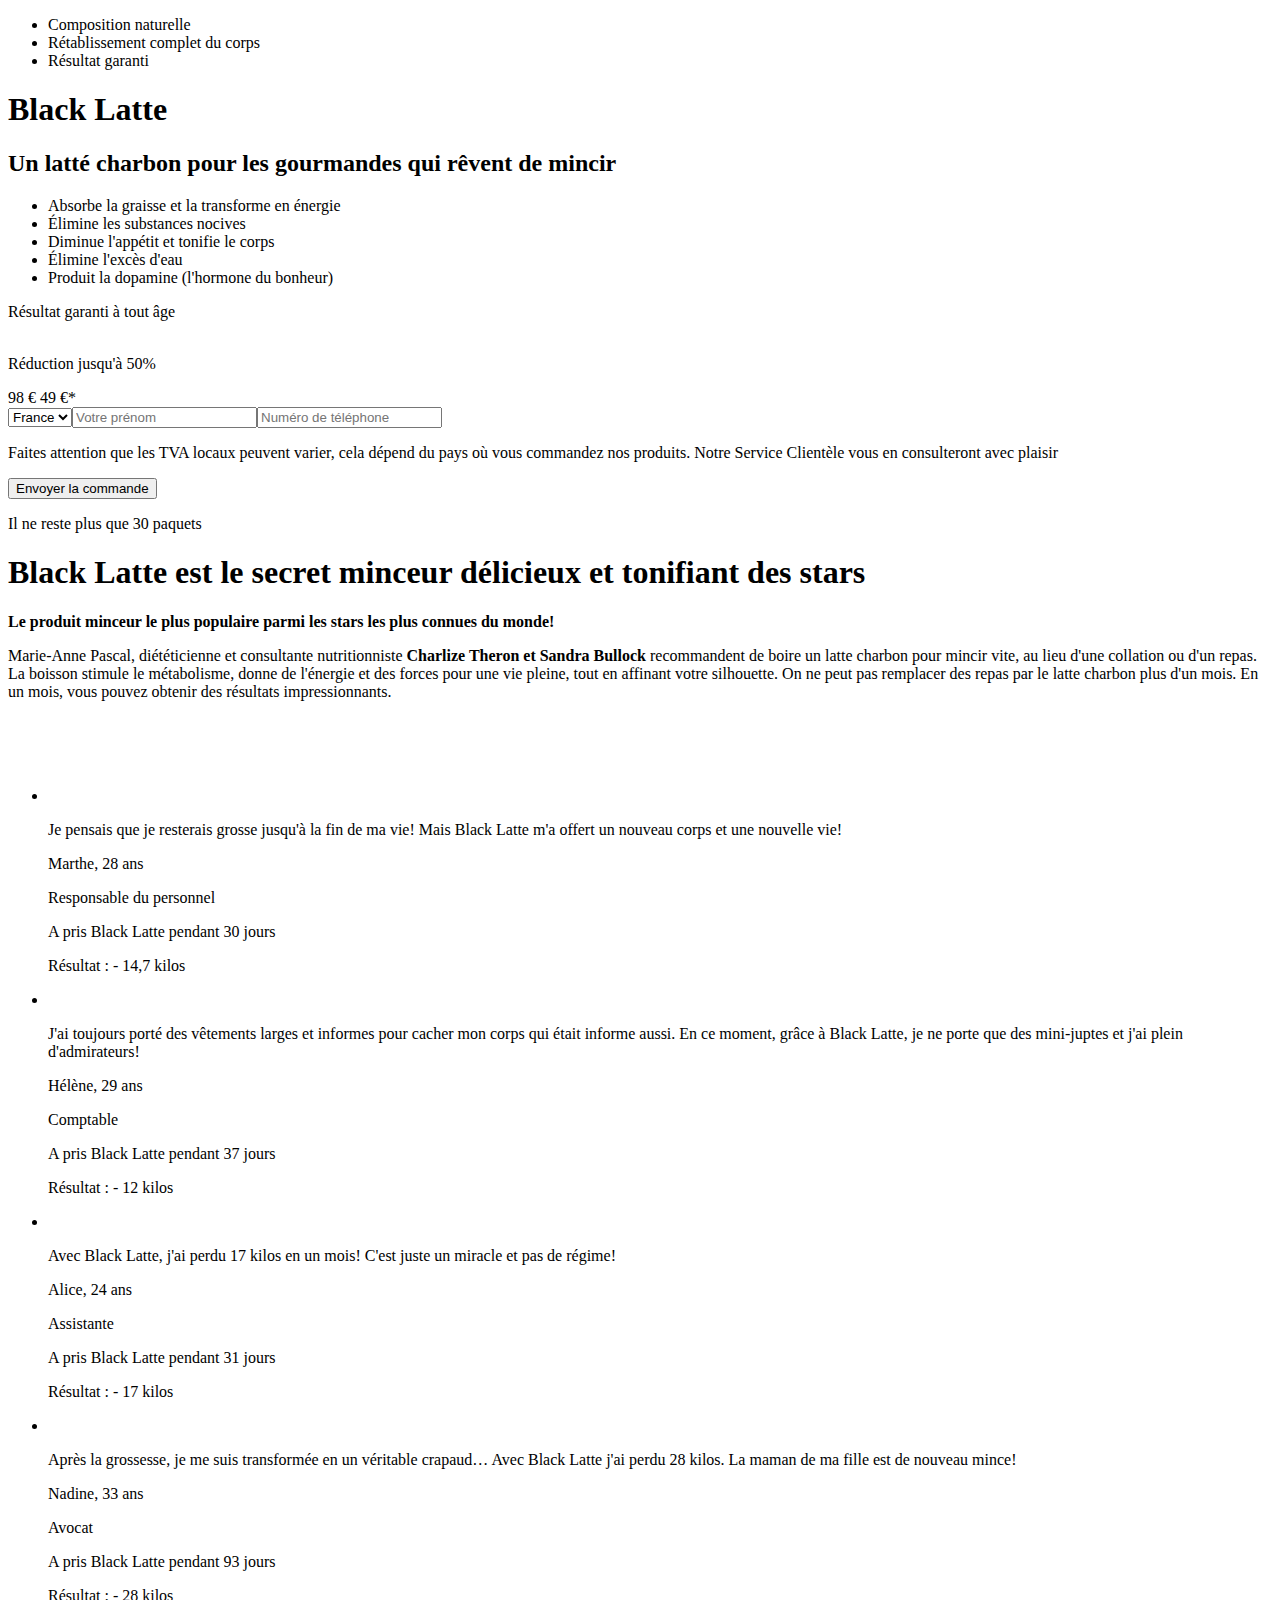
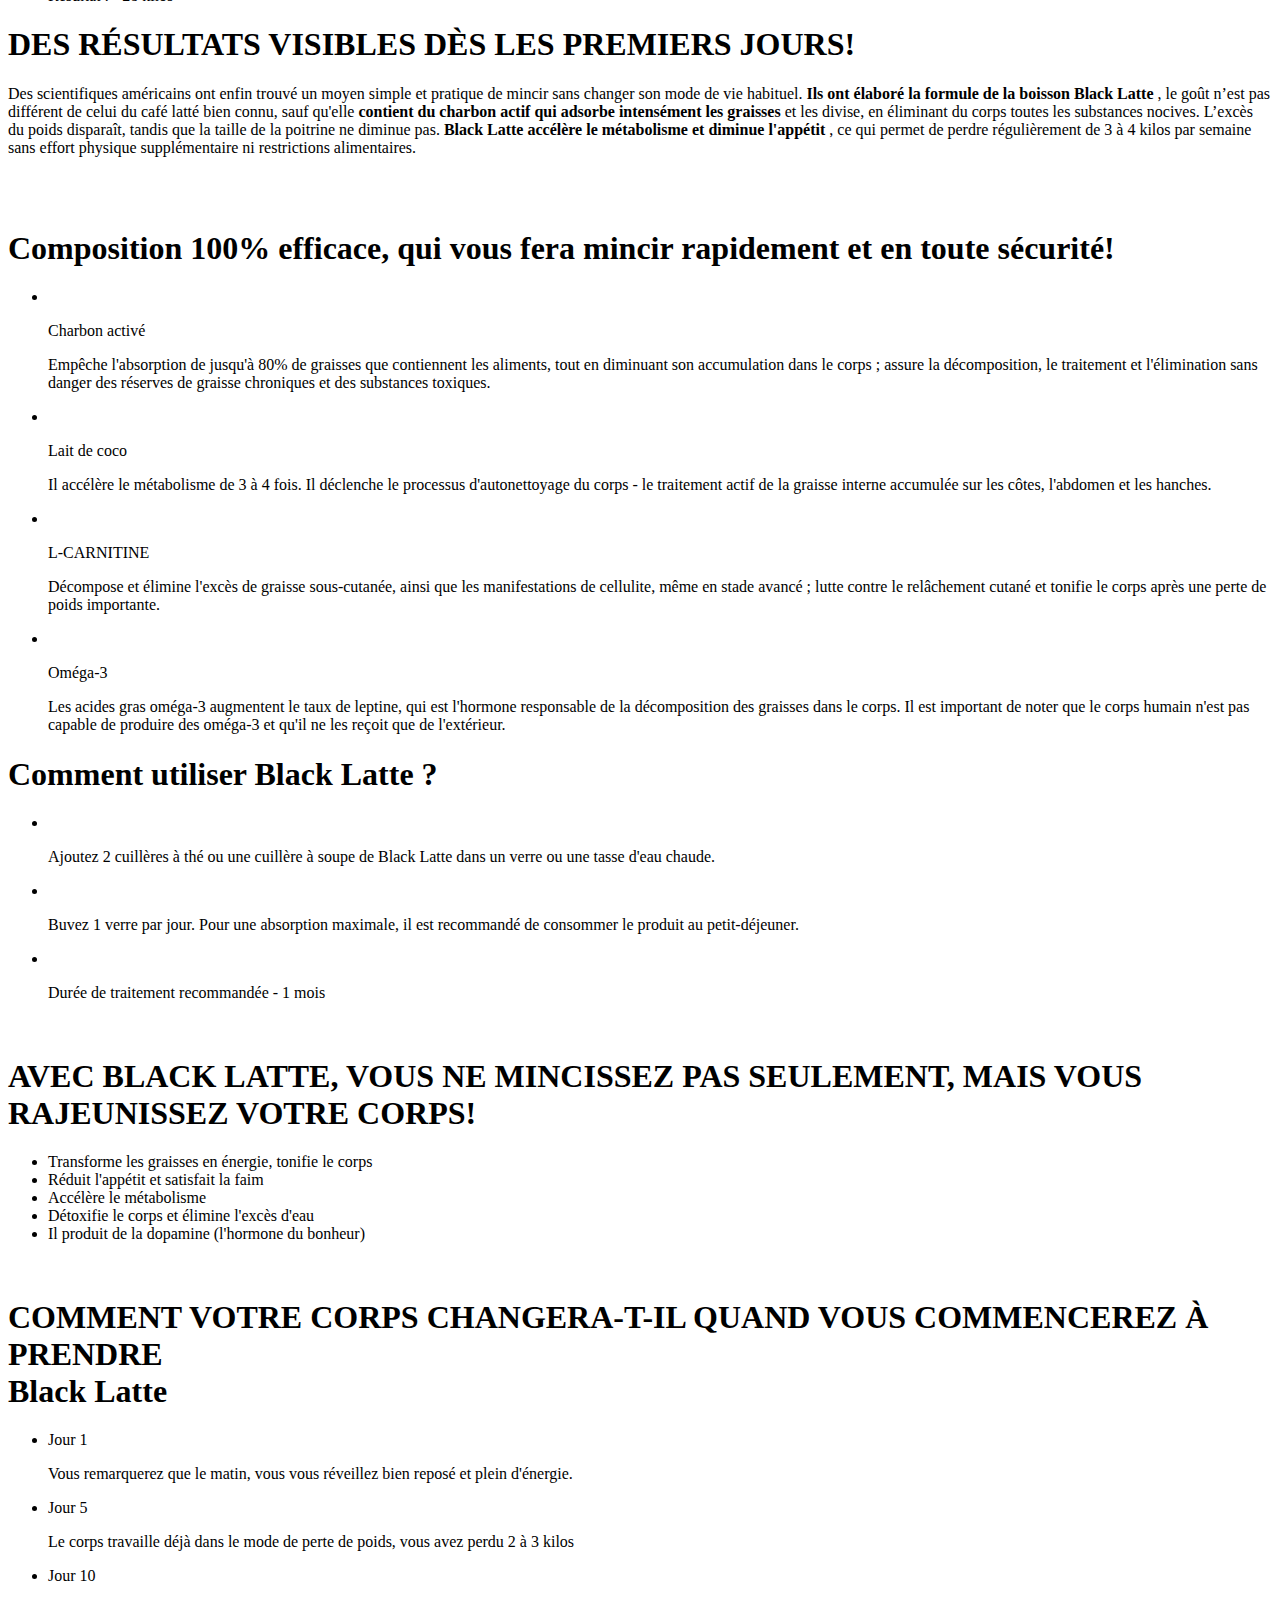
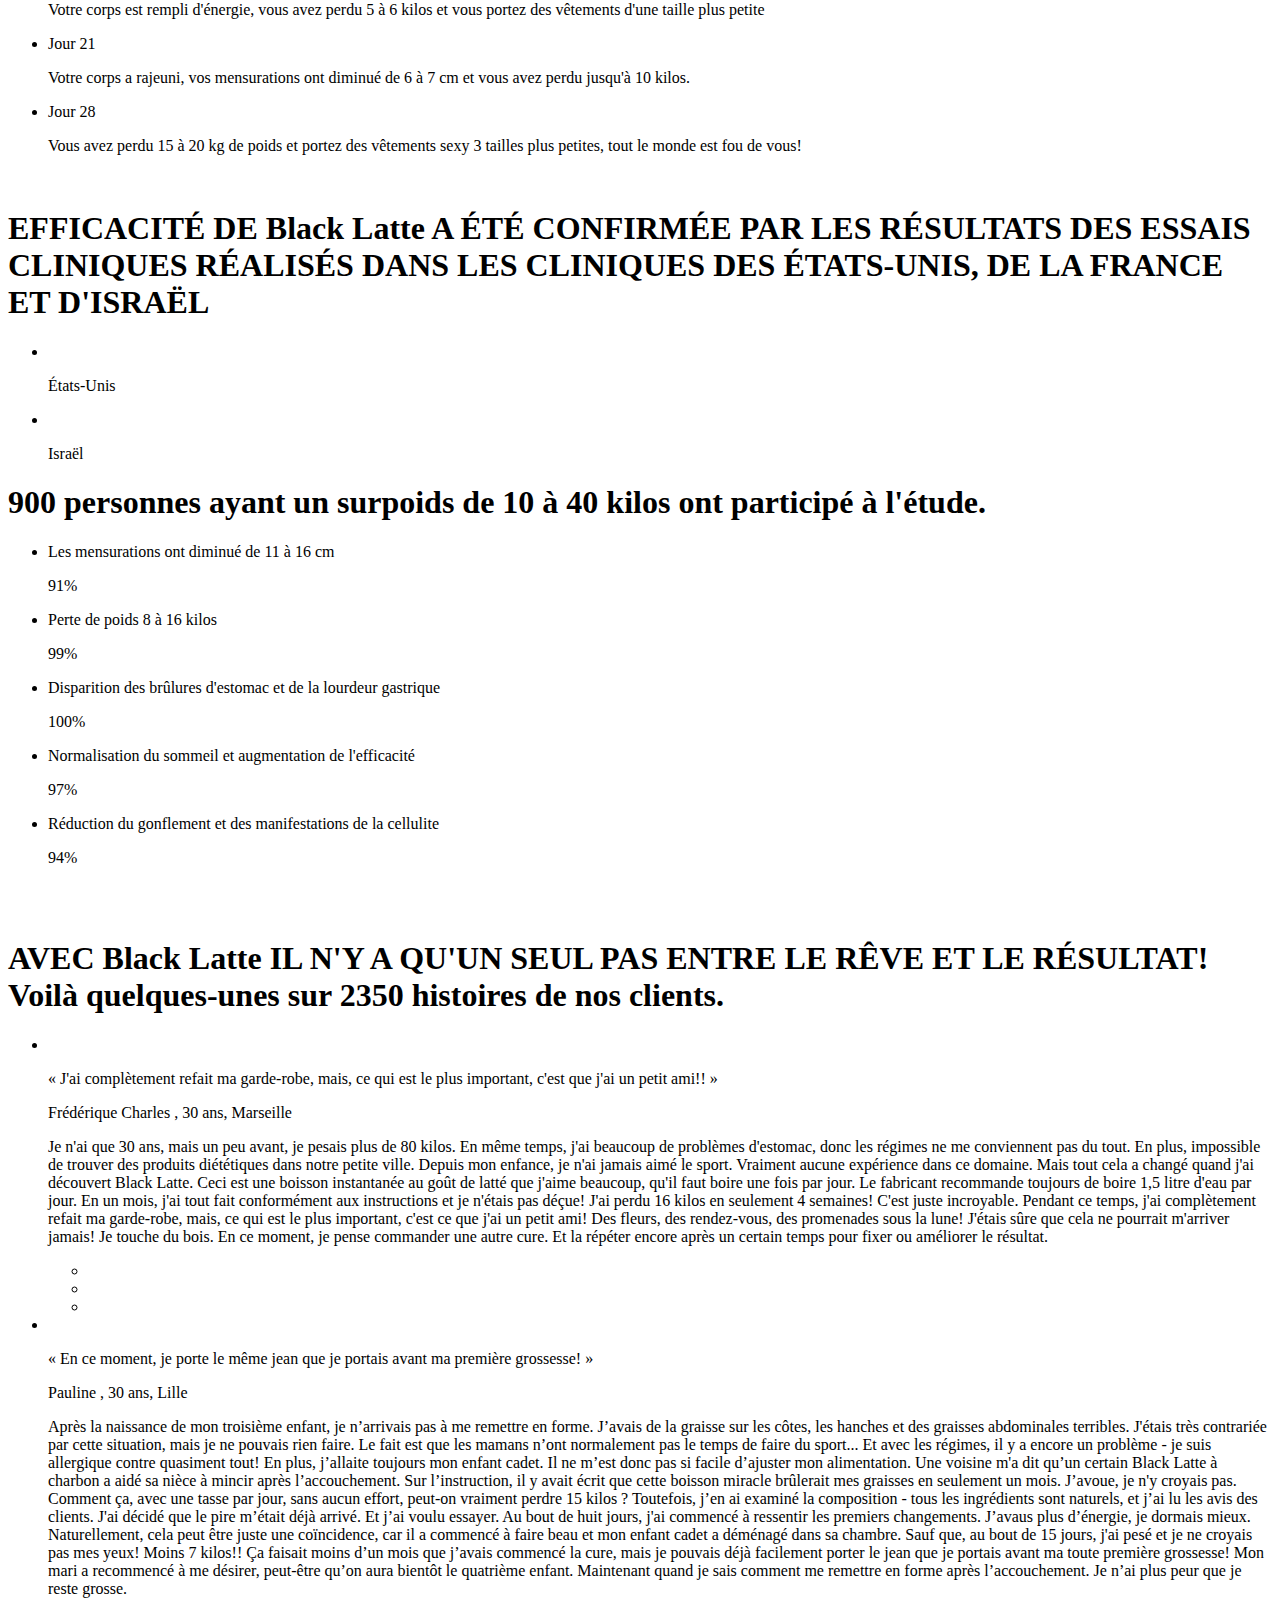
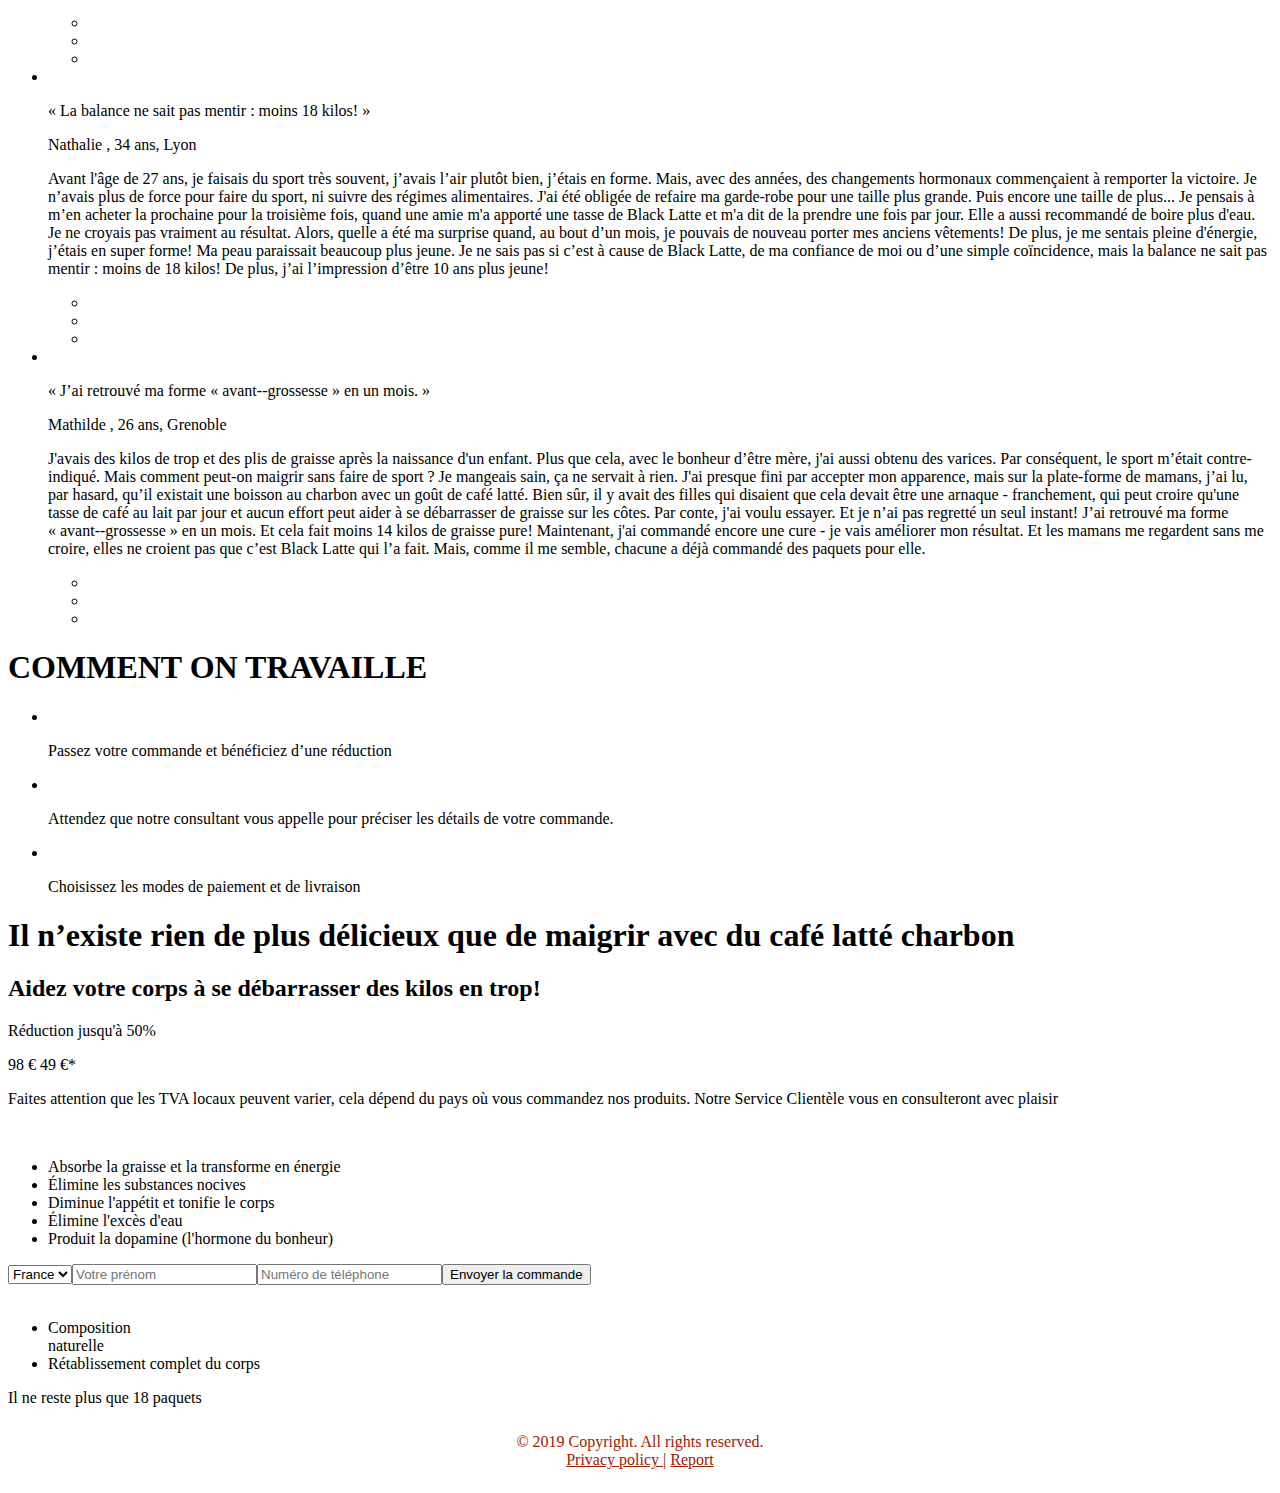
==== index.html @ c67845c0 "Add files via upload" ====
<!DOCTYPE html><html dir="ltr"><head><script>
   var acrum_extra = {"id": 49071, "type": "landing", "ccodes": [], "offer_id": 17756, "esub": "-7EBRQCgQAAAPI4QNcRQAAA6-_AAMP-gqVXRERChEJIhENQhENWgdubDEAAH9hZGNvbWJv_2RuS3Qyc2VSAANPYQ", "location": null, "ip_city": "Pessac", "iew": "true"};
  </script><script src="js/jquery-1.12.4.min.js" type="text/javascript">
  </script><script src="js/placeholders-3.0.2.min.js" type="text/javascript">
  </script><script src="js/moment-with-locales-2.18.1.min.js" type="text/javascript">
  </script><script src="js/dr-dtime.min.js" type="text/javascript">
  </script><script src="js/order_me.min.js" type="text/javascript">
  </script><link href="css/order_me.min.css" media="all" rel="stylesheet" type="text/css"><script src="js/validation.min.js" type="text/javascript">
  </script><script src="js/video_avid.min.js" type="text/javascript">
  </script><style>
   .ac_footer {
        position: relative;
        top: 10px;
        height: 0;
        text-align: center;
        margin-bottom: 70px;
        color: #A12000;
    }

    .ac_footer a {
        color: #A12000;
    }

    .ac_footer p {
        text-align: center;
    }

    img[height="1"], img[width="1"] {
        display: none !important;
    }
  </style><!--retarget--><!--retarget--><meta charset="utf-8"><title>Black Latte</title><meta content="initial-scale=1, maximum-scale=1, user-scalable=no" name="viewport"><link href="css/main.css" rel="stylesheet"><link href="https://fonts.googleapis.com/css?family=Open+Sans:300,300i,400,400i,    600,600i,700,700i,800,800i&subset=cyrillic,cyrillic-ext,greek,greek-ext,latin-ext,vietnamese" rel="stylesheet"><link href="css/slick-theme.css" rel="stylesheet"><link href="css/slick.css" rel="stylesheet"></head><body data-lang="FR"><!--retarget--><!--retarget--><div class="s__main"><div class="container"><div class="block1 block"><div class="bg_cont"><div class="top"><div class="limit"><ul class="list"><li> Composition naturelle </li><li> Rétablissement complet du corps </li><li> Résultat garanti </li></ul></div></div><div class="limit"><div class="middle"><div class="left"><h1> Black Latte </h1><h2> Un latté charbon pour les gourmandes qui rêvent de mincir </h2><ul class="list"><li> Absorbe la graisse et la transforme en énergie </li><li> Élimine les substances nocives </li><li> Diminue l'appétit et tonifie le corps </li><li> Élimine l'excès d'eau </li><li> Produit la dopamine (l'hormone du bonheur) </li></ul><div class="sect"><span> Résultat garanti </span> à tout âge </div></div><img alt class="prod" src="img/group.png"><div class="right"><!--<img alt="" class="symbol" src="//dadbab.info/content/sDz0CTWY12pjX4q/img/simbol.png"/>
<h2> Fabriqué aux États-Unis </h2>--><p class="sale"> Réduction jusqu'à <span class="js_percent_sign"> 50% </span></p><div class="price"><span class="old"> 98 € </span><span class="new"> 49 €* </span></div><form action="order.php" id="order_form" method="post"><input name="esub" type="hidden" value="-7EBRQCgQAAAPI4QNcRQAAA6-_AAMP-gqVXRERChEJIhENQhENWgdubDEAAH9hZGNvbWJv_2RuS3Qyc2VSAANPYQ"><input name="template_name" type="hidden" value="sDz0CTWY12pjX4q"><input name="country_code" type="hidden" value="FR"><input name="offer_id" type="hidden" value="17756"><input name="shipment_price" type="hidden" value="6"><input name="total_price" type="hidden" value="55.0"><input name="price_vat" type="hidden" value="0.055"><input name="shipment_vat" type="hidden" value="0.2"><input name="total_price_wo_shipping" type="hidden" value="49.0"><input name="price" type="hidden" value="49"><input name="old_price" type="hidden" value="98"><input name="currency" type="hidden" value="€"><input name="package_id" type="hidden" value="1"><input name="package_prices" type="hidden" value="{'1': {'old_price': 98, 'price': 49, 'price_w_vat': 52, 'shipment_price': 6}, '3': {'old_price': 196, 'price': 98, 'price_w_vat': 103, 'shipment_price': 6}, '5': {'old_price': 294, 'price': 147, 'price_w_vat': 155, 'shipment_price': 6}, '7': {'old_price': 392, 'price': 196, 'price_w_vat': 207, 'shipment_price': 6}}"><select id="country_code_selector" name="country_code"><option value="FR"> France </option></select><input name="name" placeholder="Votre prénom" type="text"><input class="only_number" name="phone" placeholder="Numéro de téléphone" type="text"><p class="nds"> Faites attention que les TVA locaux peuvent varier, cela dépend du pays où vous commandez nos produits. Notre Service Clientèle vous en consulteront avec plaisir </p><button class="btn js_submit" type="submit"> Envoyer la commande </button><div class></div></form></div></div></div></div><div class="bottom"><div class="limit"><p class="pack"> Il ne reste plus que <span class="pack_value"> 30 </span> paquets </p></div></div></div><div class="block6 block"><div class="limit"><h1> Black Latte est le secret minceur délicieux et tonifiant des stars </h1><div class="sect"><div class="text"><p class="label"><b> Le produit minceur le plus populaire parmi les stars les plus connues du monde! </b></p><p><span> Marie-Anne Pascal, diététicienne et consultante nutritionniste <b> Charlize Theron et Sandra Bullock </b> recommandent de boire un latte charbon pour mincir vite, au lieu d'une collation ou d'un repas. </span><img alt class="cup" src="img/cup.png"><span> La boisson stimule le métabolisme, donne de l'énergie et des forces pour une vie pleine, tout en affinant votre silhouette. On ne peut pas remplacer des repas par le latte charbon plus d'un mois. En un mois, vous pouvez obtenir des résultats impressionnants. </span></p></div><div class="prod"><img alt class="prod" src="img/group.png"></div></div><img alt class="cup2" src="img/cup2.png"><img alt class="photo" src="img/block6_item.png"></div><img alt class="meter" src="img/block6_item1.png"></div><div class="block2 block"><div class="limit"><div class="top"><ul class="slider" id="slider1"><li class="item"><div class="left"><div class="img_cont"><img alt src="img/slide4.jpg"></div></div><div class="right"><p class="comm"> Je pensais que je resterais grosse jusqu'à la fin de ma vie! Mais Black Latte m'a offert un nouveau corps et une nouvelle vie! </p><p class="line"></p><p class="name"> Marthe, 28 ans </p><p class="info work"> Responsable du personnel </p><p class="info"> A pris Black Latte pendant <span> 30 jours </span></p><p class="info"> Résultat : <span> - 14,7 kilos </span></p></div></li><li class="item"><div class="left"><div class="img_cont"><img alt src="img/slide2.jpg"></div></div><div class="right"><p class="comm"> J'ai toujours porté des vêtements larges et informes pour cacher mon corps qui était informe aussi. En ce moment, grâce à Black Latte, je ne porte que des mini-juptes et j'ai plein d'admirateurs! </p><p class="line"></p><p class="name"> Hélène, 29 ans </p><p class="info work"> Comptable </p><p class="info"> A pris Black Latte pendant <span> 37 jours </span></p><p class="info"> Résultat : <span> - 12 kilos </span></p></div></li><li class="item"><div class="left"><div class="img_cont"><img alt src="img/slide3.jpg"></div></div><div class="right"><p class="comm"> Avec Black Latte, j'ai perdu 17 kilos en un mois! C'est juste un miracle et pas de régime! </p><p class="line"></p><p class="name"> Alice, 24 ans </p><p class="info work"> Assistante </p><p class="info"> A pris Black Latte pendant <span> 31 jours </span></p><p class="info"> Résultat : <span> - 17 kilos </span></p></div></li><li class="item"><div class="left"><div class="img_cont"><img alt src="img/slide1.jpg"></div></div><div class="right"><p class="comm"> Après la grossesse, je me suis transformée en un véritable crapaud… Avec Black Latte j'ai perdu 28 kilos. La maman de ma fille est de nouveau mince! </p><p class="line"></p><p class="name"> Nadine, 33 ans </p><p class="info work"> Avocat </p><p class="info"> A pris Black Latte pendant <span> 93 jours </span></p><p class="info"> Résultat : <span> - 28 kilos </span></p></div></li></ul></div><div class="bottom"><h1> DES RÉSULTATS VISIBLES <span> DÈS LES PREMIERS JOURS! </span></h1><p> Des scientifiques américains ont enfin trouvé un moyen simple et pratique de mincir sans changer son mode de vie habituel. <b> Ils ont élaboré la formule de la boisson Black Latte </b> , le goût n’est pas différent de celui du café latté bien connu, sauf qu'elle <b> contient du charbon actif qui adsorbe intensément les graisses </b> et les divise, en éliminant du corps toutes les substances nocives. L’excès du poids disparaît, tandis que la taille de la poitrine ne diminue pas. <b> Black Latte accélère le métabolisme et diminue l'appétit </b> , ce qui permet de perdre régulièrement de 3 à 4 kilos par semaine sans effort physique supplémentaire ni restrictions alimentaires. </p><div class="al_right"><img alt class="prod" src="img/group.png"><!--<div class="symbol">
<img alt="" src="//dadbab.info/content/sDz0CTWY12pjX4q/img/simbol.png"/>
<h3> Fabriqué aux Etats-Unis </h3>
</div>--><img alt class="cup" src="img/cup.png"></div></div><img alt class="girl" src="img/woman.png"></div></div><div class="block3 block"><div class="limit"><h1> Composition 100% efficace, qui vous fera mincir rapidement et en toute sécurité! </h1><ul class="list"><li><div class="section"><div class="img_cont"><img alt src="img/block3_item.jpg"><p class="label"><span> Charbon </span> activé </p></div><p> Empêche l'absorption de jusqu'à 80% de graisses que contiennent les aliments, tout en diminuant son accumulation dans le corps ; assure la décomposition, le traitement et l'élimination sans danger des réserves de graisse chroniques et des substances toxiques. </p></div></li><li><div class="section"><div class="img_cont"><img alt src="img/block3_item2.jpg"><p class="label"> Lait de coco </p></div><p> Il accélère le métabolisme de 3 à 4 fois. Il déclenche le processus d'autonettoyage du corps - le traitement actif de la graisse interne accumulée sur les côtes, l'abdomen et les hanches. </p></div></li><li><div class="section"><div class="img_cont"><img alt src="img/block3_item3.jpg"><p class="label"> L-CARNITINE </p></div><p> Décompose et élimine l'excès de graisse sous-cutanée, ainsi que les manifestations de cellulite, même en stade avancé ; lutte contre le relâchement cutané et tonifie le corps après une perte de poids importante. </p></div></li><li><div class="section"><div class="img_cont"><img alt src="img/block3_item4.jpg"><p class="label"> Oméga-3 </p></div><p> Les acides gras oméga-3 augmentent le taux de leptine, qui est l'hormone responsable de la décomposition des graisses dans le corps. Il est important de noter que le corps humain n'est pas capable de produire des oméga-3 et qu'il ne les reçoit que de l'extérieur. </p></div></li></ul></div></div><div class="block4 block"><div class="limit"><div class="left"><h1><span> Comment utiliser </span> Black Latte ? </h1><div class="text"><ul class="list"><li><div class="img_cont"><img alt src="img/block4_item1.png"></div><p> Ajoutez 2 cuillères à thé ou une cuillère à soupe de Black Latte dans un verre ou une tasse d'eau chaude. </p></li><li><div class="img_cont"><img alt src="img/block4_item2.png"></div><p> Buvez 1 verre par jour. Pour une absorption maximale, il est recommandé de consommer le produit au petit-déjeuner. </p></li><li><div class="img_cont"><img alt src="img/block4_item3.png"></div><p> Durée de traitement recommandée - 1 mois </p></li></ul></div></div><img alt class="cup" src="img/cup.png"><img alt class="prod" src="img/group.png"></div></div><div class="block5 block"><div class="limit"><div class="right"><h1> AVEC BLACK LATTE, VOUS NE MINCISSEZ PAS SEULEMENT, MAIS VOUS RAJEUNISSEZ VOTRE CORPS! </h1><ul class="list"><li> Transforme les graisses en énergie, tonifie le corps </li><li> Réduit l'appétit et satisfait la faim </li><li> Accélère le métabolisme </li><li> Détoxifie le corps et élimine l'excès d'eau </li><li> Il produit de la dopamine (l'hormone du bonheur) </li></ul></div><img alt class="prod" src="img/group.png"></div></div><div class="block7 block"><div class="limit"><h1><span> COMMENT VOTRE CORPS </span> CHANGERA-T-IL QUAND VOUS COMMENCEREZ À PRENDRE <br> Black Latte </h1><ul class="list"><li><div class="days"> Jour 1 </div><p> Vous remarquerez que le matin, vous vous réveillez bien reposé et plein d'énergie. </p></li><li><div class="days"> Jour 5 </div><p> Le corps travaille déjà dans le mode de perte de poids, vous avez perdu 2 à 3 kilos </p></li><li><div class="days"> Jour 10 </div><p> Votre corps est rempli d'énergie, vous avez perdu 5 à 6 kilos et vous portez des vêtements d'une taille plus petite </p></li><li><div class="days"> Jour 21 </div><p> Votre corps a rajeuni, vos mensurations ont diminué de 6 à 7 cm et vous avez perdu jusqu'à 10 kilos. </p></li><li><div class="days"> Jour 28 </div><p> Vous avez perdu 15 à 20 kg de poids et portez des vêtements sexy 3 tailles plus petites, tout le monde est fou de vous! </p></li><img alt class="arrow" src="img/arrow.png"><img alt class="weight" src="img/weight.png"></ul></div></div><div class="block8 block"><div class="limit"><h1> EFFICACITÉ DE Black Latte A ÉTÉ CONFIRMÉE PAR LES RÉSULTATS DES ESSAIS CLINIQUES RÉALISÉS DANS LES CLINIQUES DES ÉTATS-UNIS, DE LA FRANCE ET ​​D'ISRAËL </h1><ul class="list"><li><img alt src="img/block8_item1.jpg"><p> États-Unis </p></li><li><img alt src="img/block8_item2.jpg"><p> Israël </p></li><!--<li><img alt="" src="//dadbab.info/content/sDz0CTWY12pjX4q/img/block8_item3.jpg"/>
<p> France </p>
</li>
<li><img alt="" src="//dadbab.info/content/sDz0CTWY12pjX4q/img/block8_item4.jpg"/>
<p> Comité Européen d'Alimentation </p>
</li>--></ul></div></div><div class="block9 block"><div class="limit"><h1> 900 personnes ayant un surpoids de 10 à 40 kilos ont participé à l'étude. </h1><ul class="list"><li><p> Les mensurations ont diminué de 11 à 16 cm </p><span> 91% </span></li><li><p> Perte de poids 8 à 16 kilos </p><span> 99% </span></li><li><p> Disparition des brûlures d'estomac et de la lourdeur gastrique </p><span> 100% </span></li><li><p> Normalisation du sommeil et augmentation de l'efficacité </p><span> 97% </span></li><li><p> Réduction du gonflement et des manifestations de la cellulite </p><span> 94% </span></li></ul></div><img alt class="meter" src="img/block9_item1.png"></div><div class="block10 block"><div class="limit"><div class="mark"><div class="left"><!--<p> Organisation mondiale de la santé </p>--><div class="img_cont"><img alt src="img/mark.jpg"></div></div><!--<div class="right">
<p> Toutes les étapes du test ont été confirmées par des experts. </p>
<p class="color"> Organisation mondiale de la santé </p>
</div>--></div><h1> AVEC Black Latte IL N'Y A QU'UN SEUL PAS ENTRE LE RÊVE ET LE RÉSULTAT! Voilà quelques-unes sur 2350 histoires de nos clients. </h1><ul class="slider" id="slider2"><li class="item"><div class="top"><div class="left"><img alt src="img/block10_slide1.1.jpg"></div><div class="right"><p class="label"> « J'ai complètement refait ma garde-robe, mais, ce qui est le plus important, c'est que j'ai un petit ami!! » </p><p class="name"><span> Frédérique Charles </span> , 30 ans, Marseille </p><p class="line"></p><p class="text"> Je n'ai que 30 ans, mais un peu avant, je pesais plus de 80 kilos. En même temps, j'ai beaucoup de problèmes d'estomac, donc les régimes ne me conviennent pas du tout. En plus, impossible de trouver des produits diététiques dans notre petite ville. Depuis mon enfance, je n'ai jamais aimé le sport. Vraiment aucune expérience dans ce domaine. Mais tout cela a changé quand j'ai découvert Black Latte. Ceci est une boisson instantanée au goût de latté que j'aime beaucoup, qu'il faut boire une fois par jour. Le fabricant recommande toujours de boire 1,5 litre d'eau par jour. En un mois, j'ai tout fait conformément aux instructions et je n'étais pas déçue! J'ai perdu 16 kilos en seulement 4 semaines! C'est juste incroyable. Pendant ce temps, j'ai complètement refait ma garde-robe, mais, ce qui est le plus important, c'est ce que j'ai un petit ami! Des fleurs, des rendez-vous, des promenades sous la lune! J'étais sûre que cela ne pourrait m'arriver jamais! Je touche du bois. En ce moment, je pense commander une autre cure. Et la répéter encore après un certain temps pour fixer ou améliorer le résultat. </p></div></div><div class="bottom"><ul class="list"><li><img alt src="img/block10_slide1.2.jpg"></li><li><img alt src="img/block10_slide1.3.jpg"></li><li><img alt src="img/block10_slide1.4.jpg"></li></ul></div></li><li class="item"><div class="top"><div class="left"><img alt src="img/block10_slide2.4.jpg"></div><div class="right"><p class="label"> « En ce moment, je porte le même jean que je portais avant ma première grossesse! » </p><p class="name"><span> Pauline </span> , 30 ans, Lille </p><p class="line"></p><p class="text"> Après la naissance de mon troisième enfant, je n’arrivais pas à me remettre en forme. J’avais de la graisse sur les côtes, les hanches et des graisses abdominales terribles. J'étais très contrariée par cette situation, mais je ne pouvais rien faire. Le fait est que les mamans n’ont normalement pas le temps de faire du sport... Et avec les régimes, il y a encore un problème - je suis allergique contre quasiment tout! En plus, j’allaite toujours mon enfant cadet. Il ne m’est donc pas si facile d’ajuster mon alimentation. Une voisine m'a dit qu’un certain Black Latte à charbon a aidé sa nièce à mincir après l’accouchement. Sur l’instruction, il y avait écrit que cette boisson miracle brûlerait mes graisses en seulement un mois. J’avoue, je n'y croyais pas. Comment ça, avec une tasse par jour, sans aucun effort, peut-on vraiment perdre 15 kilos ? Toutefois, j’en ai examiné la composition - tous les ingrédients sont naturels, et j’ai lu les avis des clients. J'ai décidé que le pire m’était déjà arrivé. Et j’ai voulu essayer. Au bout de huit jours, j'ai commencé à ressentir les premiers changements. J’avaus plus d’énergie, je dormais mieux. Naturellement, cela peut être juste une coïncidence, car il a commencé à faire beau et mon enfant cadet a déménagé dans sa chambre. Sauf que, au bout de 15 jours, j'ai pesé et je ne croyais pas mes yeux! Moins 7 kilos!! Ça faisait moins d’un mois que j’avais commencé la cure, mais je pouvais déjà facilement porter le jean que je portais avant ma toute première grossesse! Mon mari a recommencé à me désirer, peut-être qu’on aura bientôt le quatrième enfant. Maintenant quand je sais comment me remettre en forme après l’accouchement. Je n’ai plus peur que je reste grosse. </p></div></div><div class="bottom"><ul class="list"><li><img alt src="img/block10_slide2.2.jpg"></li><li><img alt src="img/block10_slide2.3.jpg"></li><li><img alt src="img/block10_slide2.1.jpg"></li></ul></div></li><li class="item"><div class="top"><div class="left"><img alt src="img/block10_slide4.1.jpg"></div><div class="right"><p class="label"> « La balance ne sait pas mentir : moins 18 kilos! » </p><p class="name"><span> Nathalie </span> , 34 ans, Lyon </p><p class="line"></p><p class="text"> Avant l'âge de 27 ans, je faisais du sport très souvent, j’avais l’air plutôt bien, j’étais en forme. Mais, avec des années, des changements hormonaux commençaient à remporter la victoire. Je n’avais plus de force pour faire du sport, ni suivre des régimes alimentaires. J'ai été obligée de refaire ma garde-robe pour une taille plus grande. Puis encore une taille de plus... Je pensais à m’en acheter la prochaine pour la troisième fois, quand une amie m'a apporté une tasse de Black Latte et m'a dit de la prendre une fois par jour. Elle a aussi recommandé de boire plus d'eau. Je ne croyais pas vraiment au résultat. Alors, quelle a été ma surprise quand, au bout d’un mois, je pouvais de nouveau porter mes anciens vêtements! De plus, je me sentais pleine d'énergie, j’étais en super forme! Ma peau paraissait beaucoup plus jeune. Je ne sais pas si c’est à cause de Black Latte, de ma confiance de moi ou d’une simple coïncidence, mais la balance ne sait pas mentir : moins de 18 kilos! De plus, j’ai l’impression d’être 10 ans plus jeune! </p></div></div><div class="bottom"><ul class="list"><li><img alt src="img/block10_slide4.2.jpg"></li><li><img alt src="img/block10_slide4.3.jpg"></li><li><img alt src="img/block10_slide4.4.jpg"></li></ul></div></li><li class="item"><div class="top"><div class="left"><img alt src="img/block10_slide5.1.jpg"></div><div class="right"><p class="label"> « J’ai retrouvé ma forme « avant--grossesse » en un mois. » </p><p class="name"><span> Mathilde </span> , 26 ans, Grenoble </p><p class="line"></p><p class="text"> J'avais des kilos de trop et des plis de graisse après la naissance d'un enfant. Plus que cela, avec le bonheur d’être mère, j'ai aussi obtenu des varices. Par conséquent, le sport m’était contre-indiqué. Mais comment peut-on maigrir sans faire de sport ? Je mangeais sain, ça ne servait à rien. J'ai presque fini par accepter mon apparence, mais sur la plate-forme de mamans, j’ai lu, par hasard, qu’il existait une boisson au charbon avec un goût de café latté. Bien sûr, il y avait des filles qui disaient que cela devait être une arnaque - franchement, qui peut croire qu'une tasse de café au lait par jour et aucun effort peut aider à se débarrasser de graisse sur les côtes. Par conte, j'ai voulu essayer. Et je n’ai pas regretté un seul instant! J’ai retrouvé ma forme « avant--grossesse » en un mois. Et cela fait moins 14 kilos de graisse pure! Maintenant, j'ai commandé encore une cure - je vais améliorer mon résultat. Et les mamans me regardent sans me croire, elles ne croient pas que c’est Black Latte qui l’a fait. Mais, comme il me semble, chacune a déjà commandé des paquets pour elle. </p></div></div><div class="bottom"><ul class="list"><li><img alt src="img/block10_slide5.2.jpg"></li><li><img alt src="img/block10_slide5.3.jpg"></li><li><img alt src="img/block10_slide5.4.jpg"></li></ul></div></li></ul></div></div><div class="block11 block"><div class="limit"><h1> COMMENT ON TRAVAILLE </h1><ul class="list"><li><img alt src="img/block11_item1.jpg"><p> Passez votre commande et bénéficiez d’une réduction </p></li><li><img alt src="img/block11_item2.jpg"><p> Attendez que notre consultant vous appelle pour préciser les détails de votre commande. </p></li><li><img alt src="img/block11_item3.jpg"><p> Choisissez les modes de paiement et de livraison </p></li></ul></div></div><div class="block12 block"><div class="bg_cont"><div class="limit"><div class="top"><h1> Il n’existe rien de plus délicieux que de maigrir avec du café latté charbon </h1><h2> Aidez votre corps à se débarrasser des kilos en trop! </h2><div class="left"><div class="sect"><!--<img alt="" class="symbol" src="//dadbab.info/content/sDz0CTWY12pjX4q/img/simbol.png"/>
<h2> Fabriqué aux États-Unis </h2>--><p class="sale"> Réduction jusqu'à <span class="js_percent_sign"> 50% </span></p><div class="price"><span class="old "> 98 € </span><span class="new "> 49 €* </span></div><p class="nds_bottom"> Faites attention que les TVA locaux peuvent varier, cela dépend du pays où vous commandez nos produits. Notre Service Clientèle vous en consulteront avec plaisir </p></div><img alt class="cup" src="img/cup.png"><img alt class="prod" src="img/group.png"></div><div class="right"><div class="limit"><ul class="list"><li> Absorbe la graisse et la transforme en énergie </li><li> Élimine les substances nocives </li><li> Diminue l'appétit et tonifie le corps </li><li> Élimine l'excès d'eau </li><li> Produit la dopamine (l'hormone du bonheur) </li></ul><form action="order.php" id="order_form" method="post"><input name="esub" type="hidden" value="-7EBRQCgQAAAPI4QNcRQAAA6-_AAMP-gqVXRERChEJIhENQhENWgdubDEAAH9hZGNvbWJv_2RuS3Qyc2VSAANPYQ"><input name="template_name" type="hidden" value="sDz0CTWY12pjX4q"><input name="country_code" type="hidden" value="FR"><input name="offer_id" type="hidden" value="17756"><input name="shipment_price" type="hidden" value="6"><input name="total_price" type="hidden" value="55.0"><input name="price_vat" type="hidden" value="0.055"><input name="shipment_vat" type="hidden" value="0.2"><input name="total_price_wo_shipping" type="hidden" value="49.0"><input name="price" type="hidden" value="49"><input name="old_price" type="hidden" value="98"><input name="currency" type="hidden" value="€"><input name="package_id" type="hidden" value="1"><input name="package_prices" type="hidden" value="{'1': {'old_price': 98, 'price': 49, 'price_w_vat': 52, 'shipment_price': 6}, '3': {'old_price': 196, 'price': 98, 'price_w_vat': 103, 'shipment_price': 6}, '5': {'old_price': 294, 'price': 147, 'price_w_vat': 155, 'shipment_price': 6}, '7': {'old_price': 392, 'price': 196, 'price_w_vat': 207, 'shipment_price': 6}}"><select id="country_code_selector" name="country_code"><option value="FR"> France </option></select><input name="name" placeholder="Votre prénom" type="text"><input class="only_number" name="phone" placeholder="Numéro de téléphone" type="text"><button class="btn js_submit" type="submit"> Envoyer la commande </button><div class></div></form></div><img alt class="girl" src="img/woman2.png"></div></div></div></div><div class="bottom"><div class="limit"><div class="left"><ul class="list"><li> Composition <br> naturelle </li><li> Rétablissement complet du corps </li></ul></div><div class="right"><div class="limit"><p class="pack"> Il ne reste plus que <span class="pack_value"> 18 </span> paquets </p></div></div></div></div></div></div><script src="js/slick.js">
   </script><script src="js/slick.min.js">
   </script><script src="js/slider.js">
   </script><script src="js/main.js" type="text/javascript">
   </script></div><div class="payment_timeout" style="display:none !important"> 0 </div><script>
   console.info('js sp v2.18.5 to 19.09.19 11:26');
if (typeof adc !== 'object') var adc = {};
if (typeof user_db !== 'object') var user_db = {};

if (!adc.errorMes) adc.errorMes = {
  settings: {
    button: ['js_submit', 'input[name="name"]', 'input[name="phone"]'],
    message: 'js_errorMessage'
  },
  remove: function () {
    $('.' + this.settings.message + ', .' + this.settings.message + '2').remove();
  },
  mes: function (elem, msg) {
    var _t = this,
    $elem = typeof elem.attr === "function" ? elem : $(elem),
    style = 'left: ' + $elem.offset().left + 'px;' +
    'top: ' + ($elem.offset().top - 30) + 'px;' +
    'background-color: #e74c3c;' +
    'border-radius: 5px;' +
    'color: #fff;' +
    'font-family: Arial, \'Nimbus Sans L\', Helvetica, sans-serif;' +
    'font-size: 14px;' +
    'margin: 3px 0 0 0px;' +
    'padding: 6px 5px 5px;' +
    'position: absolute;' +
    'z-index: 9999';

    _t.remove();
    _t.body.append('<div class="' + _t.settings.message + '2" style="' + style + '">' + msg + '</div>');
    if (!(adc.secondPage_v2.lang === 'JP' && $elem.attr('name') === 'postal_code')) {
      $elem.focus();
    } else {
      $elem.closest('form').find('[name="qwe1"]').focus();
    }
  },
  resize: function () {
    var _t = this;
    _t.window.resize(function () {
      _t.remove();
    });
  },
  init: function () {
    var _t = this;
    _t.window = $(window);
    _t.body = $('body');
    $('body, input:visible, textarea:visible').on("touchend.hint click.hint", function (e) {
      var result = true;
      for (var i = 0; i < _t.settings.button.length; i++) {
        if ($(e.target).closest('.' + _t.settings.button[i]).length || e.target.classList.contains(_t.settings.button[i])) result = false;
      }
      if (result) _t.remove();
    });

    _t.resize();
  }
};

if (!adc.validation) adc.validation = {
  settings: {
    rephone: /^[\d\-+() ]*$/i,
    rename: /^[^\\|/.!@#$%^&*()=+`~'":;?,<>{}[\]\d«»„\t\n\v\f\r]+$/i,
    rename2: /^[^\\|/.!@#$%^&*()=+`~'":;?,<>{}[\]\d«»„\t\n\v\f\r\s]+\s[^\\|/.!@#$%^&*()=+`~'":;?,<>{}[\]\d«»„\t\n\v\f\r\s]+$/i,
    email: /^([a-z0-9_-]+\.)*[a-z0-9_-]+@[a-z0-9_-]+(\.[a-z0-9_-]+)*\.[a-z]{2,6}$/i
  },
  partition: function (input, hint, _req, _cc) {
    var _t = this,
    req = false,
    $input = typeof input.attr === "function" ? input : $(input),
    val = _t.cleaning($input.val());
    mes = hint || defaults.get_locale_var('set_address');
    if (!val) {
      if (typeof _req === 'object') {
        if (_req[_cc] !== undefined) req = _req[_cc];
      } else {
        req = _req;
      }
      if (req) {
        $input.val('');
        adc.errorMes.mes($input, mes);
        return false;
      }
    } else {
      $input.val(val);
    }
    return true;
  },
  cleaning: function (text) {
    return text.replace(/^\s+|\s+$/g, '').replace(/\s+/g, ' ');
  },
  init: function (button) {
    var _t = this,
    errorText = {
      ru: 'Пожалуйста, введите свое полное имя',
      en: 'Please enter your full name',
      hu: 'Kérjük, add meg a teljes neved',
      ro: 'Vă rugăm să introduceți numele dvs. complet',
      fr: 'Veuillez entrer votre prénom et votre nom de famille',
      it: 'Ti preghiamo di inserire il tuo nome completo',
      es: 'Por favor, introduce tu nombre completo',
      gr: 'Παρακαλώ εισάγετε το πλήρες όνομά σας',
      pl: 'Prosimy wpisać swoje pełne imię',
      sk: 'Zadajte celé meno a priezvisko',
      cs: 'Zadejte prosím celé své jméno',
      pt: 'Por favor insira o seu nome completo'
    };
    _t['button'] = typeof button.attr === "function" ? button : $(button);
    _t['form'] = _t.button.closest('form');
    _t['input'] = {
      name: _t.form.find('[name="name"]'),
      phone: _t.form.find('[name="phone"]'),
      address: _t.form.find('[name="address"]'),
      lastname: _t.form.find('[name="cc_lastname"]'),
      email: _t.form.find('[name="email"]')
    };

    if (_t.input.name.attr('data-count-length') === "2+") _t.settings.rename = _t.settings.rename2;


    if (typeof defaults === 'object' && defaults.locale) {
      for (var ekey in errorText) {
        if (!defaults.locale[ekey]['error_full_fio']) defaults.locale[ekey]['error_full_fio'] = errorText[ekey];
      }
    }

    if (!_t.cleaning(_t.input.name.val())) {
      adc.errorMes.mes(_t.input.name, defaults.get_locale_var('set_fio'));
      return false;
    } else if (!_t.settings.rename.test(_t.cleaning(_t.input.name.val()))) {
      if (_t.input.name.attr('data-count-length') === "2+") {
        adc.errorMes.mes(_t.input.name, defaults.get_locale_var('error_full_fio'));
      } else {
        adc.errorMes.mes(_t.input.name, defaults.get_locale_var('error_fio'));
      }
      return false;
    } else if (_t.input.lastname.length && _t.input.lastname.val() === '' && _t.input.lastname.is(':visible')) {
      adc.errorMes.mes(_t.input.lastname, defaults.get_locale_var('set_fio'));
      return false;
    } else if (_t.input.lastname.length && _t.input.lastname.val() !== '' && !_t.settings.rename.test(_t.cleaning(_t.input.lastname.val()))) {
      adc.errorMes.mes(_t.input.lastname, defaults.get_locale_var('error_fio'));
      return false;
    } else if (!_t.input.phone.val() || !_t.input.phone.val().length) {
      adc.errorMes.mes(_t.input.phone, defaults.get_locale_var('set_phone'));
      return false;
    } else if (!_t.settings.rephone.test(_t.input.phone.val()) || _t.input.phone.val().length < 6) {
      adc.errorMes.mes(_t.input.phone, defaults.get_locale_var('error_phone'));
      return false;
    } else if (_t.input.address.length && _t.input.address.val() === '' && _t.input.address.is(':visible')) {
      adc.errorMes.mes(_t.input.address, defaults.get_locale_var('error_address'));
      return false;
    } else if (_t.input.email.length && _t.input.email.is(':visible') && !_t.settings.email.test(_t.input.email.val())) {
      adc.errorMes.mes(_t.input.email, defaults.get_locale_var('error_email'));
      return false;
    } else {
      return true;
    }
  }
};

if (!adc.timer) adc.timer = {
  selectors: {
    box: 'timer',          // !класс! блока в который будет инициализирован таймер
    item: 'item',          // составляющая класса для элементов таймера
    number: 'number',      // составляющая класса для чисел
    delimiter: 'delimiter' // составляющая класса для разделителя
  },
  replace: function (box, start) {
    var _t = this.timer[box],
    num = start !== 'C' ? +_t.format[start] < 10 ? '0' + _t.format[start] : _t.format[start] + '' : _t.format[start];

    for (var i = num.length; i > 0;) {
      i--;
      if (_t.box.find('[data-adc-number=' + start + (num.length - i) + ']').text() !== num[i]) {
        _t.box.find('[data-adc-number=' + start + (num.length - i) + ']').html(num[i]);
      }
    }
  },
  counting: function (box, init) {
    var _t = this.timer[box],
    stop = false,
    sC = [],
    sD = [];
    time = Math.floor((_t.settings.time - (new Date())));

    if (time < 0) {
      time = 0;
      stop = true;
    }

    if (_t.format.C) {
      var num = time % 1000;
      _t.format.C = (num < 10 ? '00' + num : num < 100 ? '0' + num : num + '').slice(0, _t.settings.ms);
      if (_t.settings.type === 'string') {
        sC.push(_t.format.C);
      } else {
        if (!init) this.replace(box, 'C');
      }
    }

    time = Math.floor(time / 1000);


    if (_t.format.D) {
      _t.format.D = Math.floor(time / 86400) + '';
      if (!_t.settings.limit) time = time % 86400;

      if (_t.settings.type === 'string') {
        sD.push(_t.format.D);
      } else {
        if (!init) this.replace(box, 'D');
      }
    }

    if (_t.format.H) {
      if (_t.settings.limit) {
        time = time % 86400;
        _t.format.H = Math.floor(time / 3600) + '';
      } else {
        _t.format.H = Math.floor(time / 3600) + '';
        time = time % 3600;
      }

      if (_t.settings.type === 'string') {
        sD.push(+_t.format.H < 10 ? '0' + _t.format.H : _t.format.H);
      } else {
        if (!init) this.replace(box, 'H');
      }
    }

    if (_t.format.M) {
      if (_t.settings.limit) {
        time = time % 3600;
        _t.format.M = Math.floor(time / 60) + '';
      } else {
        _t.format.M = Math.floor(time / 60) + '';
        time = time % 60;
      }

      if (_t.settings.type === 'string') {
        sD.push(+_t.format.M < 10 ? '0' + _t.format.M : _t.format.M);
      } else {
        if (!init) this.replace(box, 'M');
      }
    }

    if (_t.format.S) {
      if (_t.settings.limit) {
        time = time % 60;
      }
      _t.format.S = time + '';

      if (_t.settings.type === 'string') {
        sD.push(+_t.format.S < 10 ? '0' + _t.format.S : _t.format.S);
      } else {
        if (!init) this.replace(box, 'S');
      }
    }

    if (_t.settings.type === 'string') {
      _t.box.find('[data-adc-timer="full"]').html(sD.join(_t.settings.delimiter) + (sC.length ? _t.settings.delimiterC + sC[0] : ''));
    }

    //console.log(time);

    return stop;
  },
  timeout: function (box) {
    var _t = this.timer[box],
    th = this,
    ms = +'1000'.slice(0, _t.format.C && _t.settings.ms > 0 && _t.settings.ms < 3 ? 4 - _t.format.C.length : 4);

    clearTimeout(_t.timeout);

    _t.timeout = setTimeout(function () {
      if (!th.counting(box)) {
        th.timeout(box);
      } else {
        _t.settings.callback();
      }
    }, ms);
  },
  genTimer: function (box) {
    var th = this,
    _t = th.timer[box],
    _s = th.selectors,
    temp = '',
    format = _t.settings.format.toUpperCase().split(''),
    formul = {D: 1, H: 1, M: 1, S: 1, C: 1};
    _t.format = {};

    for (var i = 0; i < format.length; i++) {
      if (format[i] in formul && (format[i] !== 'C' || format[i] === 'C' && _t.settings.ms > 0 && _t.settings.ms < 3)) _t.format[format[i]] = true;
    }

    function itemBox(c1, c2, count, id) {
      var temp = '<span class="' + c1 + '" data-adc-timer="' + id + '">';
      if (count < _t.format[id].length) count = _t.format[id].length;
      for (var i = 0; i < count; i++) {
        temp += '<span class="' + c2 + '" data-adc-number="' + id + (count - i) + '">0</span>';
      }
      return temp + '</span>';
    }

    function delimBox(cls, count, delimiter, id) {
      if (count > 0 && delimiter !== '' && (id !== 'C' || id === 'C' && _t.settings.ms > 0 && _t.settings.ms < 3)) {
        return _t.settings.type !== 'string' ? '<span class="' + cls + '">' + delimiter + '</span>' : delimiter;
      }
      return '';
    }

    setTimeout(function () {
      if (_t.settings.type === 'string') temp += '<span class="' + _t.settings.class + '__' + _s.item + '" data-adc-timer="full">';

      th.counting(box, 1);

      var count = 0;
      for (var key in _t.format) {
        if (_t.format.hasOwnProperty(key) && _t.format[key]) {
          var delimiter = key !== 'C' ? _t.settings.delimiter : _t.settings.delimiterC;
          if (_t.settings.type === 'string') {
            temp += delimBox('', count, delimiter);
            temp += _t.format[key];
          } else if (_t.settings.type === 'normal') {
            var item = _t.settings.class + '__' + _s.item,
            num = _t.settings.class + '__' + _s.number,
            delim = _t.settings.class + '__' + _s.delimiter;
            temp += delimBox(delim, count, delimiter, key) + itemBox(item, num, key !== 'C' ? 2 : 0, key);
          }
          count++;
        }
      }

      if (_t.settings.type === 'string') temp += '</span>';

      _t.box.html(temp);
      th.counting(box);
      th.timeout(box);
    });
  },
  genSettings: function (obj, box) {
    var temp = {},
    settings = {
      class: box,
      callback: function () {
      }, //фунция пользователя выполняемая по заверщению таймера
      type: 'normal', // тип таймера, есть 3 варианта: normal, string, animate //animate временно не работает
      time: 300,       // время таймера в секундах
      //restart: false, // автоматический перезапуск таймера при достижении нуля //временно не работает
      //start: 30,      // время таймера после его автоматического перезапуска, работает только есть параметр restart = true //временно не работает
      ms: 0,          // отображение милисекунд (работает только в типах normal и string), имеет 3 варианта: 0 - не показывать, 1 - показывать милисекунды в десятках, 2 - показывать милисекунды в сотых
      format: 'HMS',  // D - дни, H - часы, M - минуты, S - секунды, C - милимекунды
      delimiter: ':', // разделитель чисел
      delimiterC: '.',// разделитель секунд от милисекунд
      limit: true//,    // лимитирование значения, false - нет лимита, т.е. если число более временого порога они все будут отображены, true - лимит включен, т.е. более временого порога не будет показано (часов макс 24, мин и сек макс 60)
      //direction: '-'  // направление отсчета: "-" (минус) таймер уменьшается, "+" (плюс) таймер увеличивается //временно не работает
    };


    if (typeof obj === 'object' && !obj.length) {
      for (var key in settings) {
        if (settings.hasOwnProperty(key)) {
          temp[key] = key in obj ? obj[key] : settings[key];
        }
      }
    } else {
      temp = settings;
    }

    temp.time = (new Date()).getTime() + temp.time * 1000;

    return temp;
  },
  init: function (obj) {
    var _t = this,
    box = typeof obj === 'object' && !obj.length && 'class' in obj ? obj.class : _t.selectors.box;
    if (!_t.timer) _t.timer = {};

    _t.timer[box] = {box: $('.' + box)};
    _t.timer[box].settings = _t.genSettings(obj, box);
    if (_t.timer[box].timeout) clearTimeout(_t.timer[box].timeout);
    _t.genTimer(box);
  }
};

adc.secondPage_v2 = {
  settings: {
    butScroll: '.pre_toform',
    formScroll: '#order_form, .scrollform',
    butPreSecond: '.js_pre_toform',
    butSecond: '.toform',
    butPreSend: '.js_pre_submit',
    butSend: '.js_submit',
    butPrePay: '.js_pre_pay',
    butPay: '.js_pay_online',
    classPay: 'adcPayModal',
    timerPay: '.payment-online__timer',
    inner: '.input_inner',
    main: '.s__main',
    secondPage: '.hidden-window',
    country: 'select#country_code_selector',
    payment_timeout: '.payment_timeout',
    payDelay: 40
  },
  fullDB: {
    LT: {
      hint: 'Laukas neteisingas',
      input: {
        street: [true, 'Gatvė', 'Gatvė '],
        house: [true, 'Namas', ', '],
        entrance: [true, 'Įėjimas', ', '],
        floor: [true, 'Grindys', ', grindys-'],
        apartment: [true, 'Butas', ', butas-'],
        city: [true, 'Miestą', ', '],
        postal_code: [true, 'Pašto kodas', ', '],
        comment: [false, 'Komentuoti']
      },
      payTimer: 'Laikas mokėti',
      pay: ['Palaukite', 'Prašymas apdorojamas', 'Ryšio klaida', 'Mokėjimas internetu neprieinamas', 'Pakartokite']
    },
    ES: {
      hint: 'El campo está vacío',
      input: {
        //input:['required field', 'placeholder', 'add before', 'add after', 'not for']
        street: [true, 'Calle', 'Calle '],
        house: [true, 'Numero de casa', ', '],
        entrance: [true, 'Portal / Escalera', ', '],
        floor: [true, 'Planta', ', planta-'],
        apartment: [true, 'Puerta', ', puerta-'],
        city: [true, 'Ciudad', ', '],
        postal_code: [true, 'Codigo postal', ', '],
        comment: [false, 'Comentario para la mensajeria']
      },
      payTimer: 'La sesión de pago termina en',
      pay: ['Por Favor aguarde', 'Procesando su pedido', 'Error de conexión', 'El pago en línea no está disponible', 'Cerca']
    },
    PL: {
      hint: 'Pole nie wypełnione',
      input: {
        street: [true, 'Ulica', 'ul. '],
        house: [true, 'Nr domu', ' '],
        apartment: [true, 'Nr mieszkania', '/'],
        floor: [false, 'Piętro', ' '],
        postal_code: [true, 'Kod pocztowy', ' '],
        city: [true, 'Miejscowość', ' '],
        comment: [false, 'Uwagi dla kuriera']
      },
      payTimer: 'Sesja opłaty zakończy się za'
    },
    IT: {
      hint: 'Campo non compilato',
      input: {
        postal_code: [true, 'CAP'],
        city: [true, 'Citta`', ' '],
        street: [true, 'Via', ', '],
        house: [true, 'Numero civico', ' '],
        entrance: [false, 'Scala', ' scala '],
        floor: [false, 'Piano', ', '],
        apartment: [true, 'Numero interno', ', int.'],
        comment: [false, 'Commenti per il corriere']
      },
      payTimer: 'La sessione di pagamento termina tra'
    },
    ZA: {
      hint: 'Die veld is leeg',
      input: {
        postal_code: [true, 'POSKODE'],
        city: [true, 'Stad', ' '],
        street: [true, 'Straat', ', '],
        house: [true, 'Nommer', ', '],
        entrance: [false, 'Gebou', ', '],
        floor: [false, 'Vloer', ', '],
        apartment: [true, 'Interne nommer', ', '],
        comment: [false, 'Kommentaar vir die diensverskaffer']
      }
    },
    PT: {
      hint: 'Campo não preenchido',
      input: {
        street: [true, 'Rua'],
        house: [true, 'Casa', ', '],
        entrance: [false, 'Portão', ', portão '],
        floor: [false, 'Andar', ', ', ' andar'],
        apartment: [true, 'Apartamento', ', ap.'],
        city: [true, 'Cidade', ', '],
        postal_code: [true, 'Código postal', ' '],
        comment: [false, 'Comentário para a transportadora']
      },
      payTimer: 'A sessão de pagamento acaba em'
    },
    RO: {
      hint: 'Câmpul nu a fost completat',
      input: {
        postal_code: [true, 'Cod postal'],
        district: [true, 'Judet', ', judetul '],
        city: [true, 'Localitatea', ', localitatea '],
        street: [true, 'Strada', ', strada '],
        house: [true, 'Nr', ', nr. '],
        housing: [true, 'Bloc', ', bl. '],
        entrance: [true, 'Scara', ', sc. '],
        floor: [true, 'Etaj', ', et. '],
        apartment: [true, 'Apartament', ', ap. '],
        comment: [false, 'Comentarii serviciu curierat']
      },
      payTimer: 'Sesiunea de plată se încheie în'
    },
    FR: {
      hint: 'Le champs n\'a pas été renseigné',
      input: {
        house: [true, 'numéro du bâtiment'],
        street: [true, 'nom de la rue', ' '],
        postal_code: [true, 'code postal', ' '],
        city: [true, 'nom de la ville', ' '],
        entrance: [false, 'entrée', ' '],
        floor: [false, 'étagé', ' '],
        apartment: [false, 'numéro de l\'appartement', ' '],
        comment: [false, 'Commentaire pour le facteur']
      },
      payTimer: 'La session de paiement se termine dans'
    },
    GR: {
      hint: 'Το πεδίο δεν έχει συμπληρωθεί',
      input: {
        street: [true, 'Οδός'],
        house: [true, 'Αρ.Κτιρίου', ' '],
        district: [true, 'Περιοχή', ', '],
        city: [true, 'Πόλη', ', '],
        postal_code: [true, 'Ταχ.Κώδικας', ', '],
        entrance: [false, 'Είσοδος', ', '],
        locality: [{GR: true, CY: false}, 'Συνοικισμός', ', '],
        floor: [{GR: false, CY: true}, 'Όροφος', ', '],
        apartment: [{GR: false, CY: true}, 'Διαμέρισμα', ', '],
        comment: [false, 'Πληροφορίες για τον Courier']
      },
      payTimer: 'Περίοδος πληρωμής λήγει σε',
      pay: ['Παρακαλώ περιμένετε', 'Διαταγή επεξεργασίας', 'Σφάλμα σύνδεσης', 'Η online πληρωμή δεν είναι διαθέσιμη', 'Κοντά']
    },
    DE: {
      hint: 'Dieses Feld wurde nicht ausgefüllt',
      input: {
        street: [true, 'Strasse'],
        house: [true, 'Hausnummer', ' '],
        entrance: [false, 'Stiege', ' ', '', 'AT'],
        floor: [false, 'Stock', ' '],
        apartment: [false, 'Türnummer', ' ', '', 'AT'],
        postal_code: [true, 'Postleitzahl', ' '],
        city: [true, 'Stadt', ' '],
        comment: [false, 'Kommentar für den Kurierdienst']
      },
      payTimer: 'Die Zahlungsmöglichkeit endet sich in',
      pay: ['Warten Sie mal', 'Verarbeitungsreihenfolge', 'Verbindungsfehler', 'Online-Zahlung ist nicht verfügbar', 'schließen']
    },
    BG: {
      hint: 'Полето не е попълнено',
      input: {
        street: [true, 'улица / кв./ ж.к.', 'улица '],
        house: [true, 'номер/блок', ' '],
        entrance: [true, 'вход', ', вх. '],
        floor: [true, 'етаж', ', ет. '],
        apartment: [true, 'апартамент', ', ап. '],
        locality: [false, 'област', ' обл. '],
        postal_code: [false, 'пощенски код', ' '],
        city: [true, 'град/село', ' ']
      },
      payTimer: 'Платежната сесия изтича след'
    },
    CZ: {
      hint: 'Toto pole není vyplněno',
      input: {
        street: [true, 'ulice'],
        house: [true, 'číslo popisné a orientační', ' '],
        postal_code: [true, 'PSČ', ', '],
        city: [true, 'město', ' '],
        entrance: [false, 'vchod', ' '],
        floor: [false, 'patro', ' '],
        apartment: [false, 'číslo bytu', ' '],
        comment: [false, 'poznámka pro kurýra']
      },
      payTimer: 'Platební odkaz je platný'
    },
    SK: {
      hint: 'Pole je prázdne',
      input: {
        street: [true, 'Ulica'],
        house: [true, 'Cislo domu', ' '],
        postal_code: [true, 'PSČ', ' '],
        city: [true, 'Mesto', ' '],
        entrance: [false, 'Vchod', ' '],
        floor: [false, 'Poschodie', ' '],
        apartment: [false, 'Cislo bytu', ' '],
        comment: [false, 'Komentar pre kuriera']
      },
      payTimer: 'Platobný odkaz je platný',
      pay: ['Prosím počkajte', 'Spracovanie objednávky', 'Chyba pripojenia', 'Platba online nie je k dispozícii', 'zblízka']
    },
    HU: {
      hint: 'A mező nincs kitöltve',
      input: {
        postal_code: [false, 'Irányítószám', '', ', '],
        city: [true, 'Város', '', ', '],
        street: [true, 'Út', '', ' '],
        house: [true, 'Házszám'],
        entrance: [false, 'Lépcsőház', ', '],
        floor: [false, 'Emelet', ', '],
        apartment: [false, 'Lakás', ', '],
        comment: [false, 'Megjegyzés futár számára']
      },
      payTimer: 'A fizetési folyamat véget ér'
    },
    CN: {
      hint: '此空未填',
      input: {
        postal_code: [true, '邮政编号'],
        locality: [true, '省', ', '],
        city: [true, '市', ', '],
        street: [true, '街道地址', ', '],
        house: [true, '号', ', '],
        entrance: [false, '大门', ', '],
        floor: [false, '楼', ', '],
        apartment: [true, '房间号码', ', '],
        comment: [false, '注释']
      }
    },
    CNT: {
      hint: '此空未填',
      input: {
        postal_code: [true, '郵政編號'],
        locality: [true, '省', ', '],
        city: [true, '市', ', '],
        street: [true, '街道地址', ', '],
        house: [true, '號', ', '],
        entrance: [false, '大門', ', '],
        floor: [false, '樓', ', '],
        apartment: [true, '房間號碼', ', '],
        comment: [false, '注釋']
      }
    },
    VN: {
      hint: 'Ô còn trống',
      input: {
        postal_code: [true, 'mã bưu'],
        locality: [true, 'Tỉnh', ', '],
        city: [true, 'Thành phố', ', '],
        street: [true, 'Đường', ', '],
        house: [true, 'Số nhà', ', '],
        entrance: [false, 'Cổng số', ', '],
        floor: [false, 'Tầng số', ', '],
        apartment: [true, 'Căn hộ số', ', '],
        comment: [false, 'Ghi chú']
      }
    },
    GB: {
      hint: 'The field is not filled',
      input: {
        postal_code: [true, 'Postal code'],
        city: [true, 'City', ', '],
        street: [true, 'Street', ', '],
        house: [true, 'House number', ', '],
        apartment: [false, 'Flat number', ', '],
        comment: [false, 'Сomments for courier service']
      },
      payTimer: 'Time to pay online',
      pay: ['Please wait', 'Processing order', 'Connection error', 'Payment online is not available', 'close']
    },
    SE: {
      hint: 'Fältet är tomt',
      input: {
        house: [true, 'Huset'],
        street: [true, 'Gatunummer', ', '],
        city: [true, 'Stadsnamn', ', '],
        postal_code: [true, 'Postnummer', ', '],
        floor: [false, 'Våning', ', '],
        apartment: [false, 'Lägenhetsnummer', ', '],
        comment: [false, 'Närvaro']
      },
      payTimer: 'Tid att betala online',
      pay: ['Vänligen vänta', 'Behandlar order', 'Anslutningsfel', 'Betalning online är inte tillgänglig', 'stäng']
    },
    FI: {
      hint: 'Kenttä on tyhjä',
      input: {
        house: [true, 'Talossa'],
        street: [true, 'Kadun nimi', ', '],
        city: [true, 'Kaupungin nimi', ', '],
        postal_code: [true, 'Postinumero', ', '],
        floor: [false, 'Kerros', ', '],
        apartment: [false, 'Asunnon numero', ', '],
        comment: [false, 'Viesti kuriirille']
      },
      payTimer: 'Aika maksaa verkossa',
      pay: ['Odota', 'Käsittelyjärjestys', 'Yhteysvirhe', 'Verkkomaksaminen ei ole käytettävissä', 'sulje']
    },
    DK: {
      hint: 'Feltet er tomt',
      input: {
        house: [true, 'Huset'],
        street: [true, 'Gadenavn', ', '],
        house: [true, 'Salnummer', ', '],
        city: [true, 'Bynavn', ', '],
        postal_code: [true, 'Postnummer', ', '],
        floor: [false, 'Etage', ', '],
        apartment: [false, 'Lejlighedsnummer', ', '],
        comment: [false, 'Bemærkninger til kureren']
      },
      payTimer: 'Gennemfør betaling online',
      pay: ['Vent venligst', 'Behandler bestilling', 'Forbindelsesfejl', 'Online betaling er ikke tilgængeligt', 'luk']
    },
    US: {
      hint: 'The field is not filled',
      input: {
        v1: {
          group_01: {
            street: [true, 'Street'],
            house: [true, 'House number', ', ']
          },
          apartment: [true, 'Apt, suite, etc', ', '],
          city: [true, 'City', ', '],
          group_02: {
            locality: [true, 'State', ', '],
            postal_code: [true, 'Zip code', ', ']
          },
          comment: [false, 'Сomments for courier service']
        },
        v2: {
          street: [true, 'Address'],
          city: [true, 'City', ', '],
          postal_code: [true, 'Zip code', ', ']
        }
      },
      payTimer: 'Time to pay online',
      pay: ['Please wait', 'Processing order', 'Connection error', 'Payment online is not available', 'close']
    },
    TW: {
      hint: '此空未填',
      input: {
        locality: [true, '省'],
        city: [true, '市', ', '],
        district: [true, '区', ', '],
        street: [true, '街道/镇', ', '],
        house: [true, '号', ', ']
      }
    },
    IN: {
      hint: 'यह फील्ड भरी नहीं ह',
      input: {
        street: [true, 'गली', 'गली '],
        house: [true, 'घर संख्या', ', '],
        entrance: [true, 'प्रवेश', ', '],
        floor: [true, 'मंज़िल', ', मंज़िल-'],
        apartment: [true, 'अपार्टमेंट', ', अपार्टमेंट-'],
        city: [true, 'शहर', ', '],
        postal_code: [true, 'पोस्टकोड', ', '],
        comment: [false, 'कोरियर के लिए संदेश']
      }
    },
    JP: {
      hint: 'フィールドが塗りつぶされていない',
      input: {
        postal_code: [true, '郵便番号', '〒'],
        city: [true, '県区町村'],
        street: [true, '住所'],
        house: [true, '番地']
      }
    },
    MX: {
      hint: 'El campo está vacío',
      input: {
        postal_code: [false, 'Código postal'],
        city: [true, 'Ciudad', ', '],
        district: [true, 'Municipio', ', '],
        locality: [false, 'Colonia', ', '],
        street: [true, 'Calle', ', '],
        house: [true, 'Mzn/Numero exterior', ', '],
        apartment: [true, 'Interior', ', '],

      },
      payTimer: 'La sesión de pago termina en',
      pay: ['Por Favor aguarde', 'Procesando su pedido', 'Error de conexión', 'El pago en línea no está disponible', 'Cerca']
    },
    SA: {
      hint: 'الحقل غير ممتلئ',
      input: {
        city: [true, 'المدينة'],
        street: [true, 'الشارع', ' '],
        house: [true, 'البناية', ' '],
        comment: [false, 'تعليق لشركة الشحن']
      }
    },
    HR: {
      hint: 'Polje nije ispunjeno',
      input: {
        street: [true, 'ulica'],
        house: [true, 'Kuća', ' '],
        entrance: [true, 'ulaz', ' '],
        floor: [true, 'Kat', ' '],
        apartment: [true, 'stan', ' '],
        city: [true, 'grad', ' '],
        postal_code: [true, 'indeks', ' '],
        comment: [false, 'komentar']
      }
    },
    EE: {
      hint: 'Väli ei ole täidetud',
      input: {
        street: [true, 'tänav'],
        house: [true, 'Maja', ' '],
        entrance: [true, 'sissepääs', ' '],
        floor: [true, 'Korrus', ' '],
        apartment: [true, 'korter', ' '],
        city: [true, 'linn', ' '],
        postal_code: [true, 'indeks', ' '],
        comment: [false, 'kommentaar']
      }
    },
    LV: {
      hint: 'Lauks nav aizpildīts',
      input: {
        street: [true, 'iela'],
        house: [true, 'Māja', ' '],
        entrance: [true, 'ieeja', ' '],
        floor: [true, 'Stāvs', ' '],
        apartment: [true, 'dzīvoklis', ' '],
        city: [true, 'pilsēta', ' '],
        postal_code: [true, 'indekss', ' '],
        comment: [false, 'komentārs']
      }
    },
    SI: {
      hint: 'Polje ni izpolnjeno',
      input: {
        street: [true, 'ulica'],
        house: [true, 'Hiša', ' '],
        entrance: [true, 'vhod', ' '],
        floor: [true, 'Pod', ' '],
        apartment: [true, 'stanovanje', ' '],
        city: [true, 'mesto', ' '],
        postal_code: [true, 'kazalo', ' '],
        comment: [false, 'komentar']
      }
    },
    AU: {
      hint: 'The field is not filled',
      input: {
        city: [true, 'City'],
        postal_code: [true, 'Zip code', ', '],
        street: [true, 'Address', ', ']
      }
    }
  },
  genCss: function (css, keyframe) {
    var _t = this,
    cross = ['-webkit-', '-moz-', '-ms-', '-o-', ''],
    temp = '';

    if (typeof css === 'object' && css.length > 0 && !keyframe) {
      for (var i = 0; i < css.length; i++) {
        if (css[i][3]) {
          for (var q = 0; q < cross.length; q++) {
            temp += '\t' + cross[q] + css[i][0] + ': ' + css[i][1] + ((css[i][2]) ? ' !important' : '') + ';\n';
          }
        } else {
          temp += '\t' + css[i][0] + ': ' + css[i][1] + ((css[i][2]) ? ' !important' : '') + ';\n';
        }
      }
    } else if (typeof css === 'object' && !css.length && keyframe) {
      for (var w = 0; w < cross.length; w++) {
        temp += '@' + cross[w] + 'keyframes ' + css.name + ' {\n';
        for (var a in css.steps) {
          if (css.steps.hasOwnProperty(a)) {
            temp += '\t' + a + '{\n';
            if (cross[w] !== '') {
              for (var z = 0; z < css.steps[a].length; z++) {
                temp += '\t' + _t.genCss([[cross[w] + css.steps[a][z][0], css.steps[a][z][1]]]);
              }
            } else {
              temp += _t.genCss(css.steps[a]);
            }
            temp += '\t}\n'
          }
        }
        temp += '}\n'
      }
    }
    return temp;
  },
  genStyle: function (cls, css) {
    var _t = this,
    style = '';

    if (typeof css === 'object') {
      for (var i in css) {
        if (css.hasOwnProperty(i)) {
          if (typeof css[i] === 'object') {
            if (css[i].length) {
              style += '.' + cls + i + '{\n' + _t.genCss(css[i]) + '}\n\n';
            } else {
              if (i === 'keyframes') {
                style += _t.genCss(css[i], 1);
              } else {
                for (var q in css[i]) {
                  if (css[i].hasOwnProperty(q)) {
                    if (q === 'elem') {
                      style += '.' + cls + i;
                    } else {
                      style += '.' + cls + i + ':' + q;
                    }
                    style += '{\n' + _t.genCss(css[i][q]) + '}\n\n'
                  }
                }
              }
            }
          }
        }
      }
    }
    return style;
  },
  genAddress: function (block, wrapper, nogroup) {
    var _t = this,
    $block = typeof block.attr === "function" ? block : $(block),
    auto = false;
    nogroup = nogroup | false;

    var db = _t.db.input,
    block1 = wrapper ? '<div class="' + wrapper + '">\n' : '',
    block2 = wrapper ? '</div>\n' : '',
    cls = 'js_group__',
    css = {
      box: [['box-sizing', 'border-box', 1, 1], ['display', 'table'], ['width', '100%'], ['margin', '0 auto 10px'], ['position', 'relative']],
      'box *': [['box-sizing', 'border-box', 1, 1]],
      cell: [['display', 'table-cell'], ['vertical-align', 'middle'], ['position', 'relative'], ['z-index', 1]],
      'cell input': [['width', '100%', 1], ['margin', 0, 1]]
    };
    _t.temp = '';

    if (db.v1) {
      if (!_t.ver || _t.ver && !db['v' + _t.ver]) {
        db = db.v1;
      } else {
        db = db['v' + _t.ver];
      }
    }

    for (var key in db) {
      if (db.hasOwnProperty(key)) {
        if (key === 'comment') {
          var line = 3;
          if (_t.lang === "US") line = 2;
          _t.temp += block1 + '<div class="grid__comment"><textarea data-valid="' + (db[key][0] ? 0 : 1) + '" class="inp" name="' + key + '" placeholder="' + db[key][1] + '" rows="' + line + '" style="height:' + (30 * line) + 'px !important;min-height:' + (30 * line) + 'px !important;max-height:' + (30 * line) + 'px !important;max-width:100% !important;min-width:100% !important;"></textarea></div>\n' + block2;
        } else if (key.split('_')[0] === 'group') {
          var arr = [];
          for (var subkey in db[key]) {
            if (db[key].hasOwnProperty(subkey)) {
              var pole = '<input data-group="' + key + '" data-valid="' + (db[key][subkey][0] ? 0 : 1) + '"' + (db[key][subkey][4] ? ' data-none="' + db[key][subkey][4] + '"' : '') + (db[key][subkey][2] ? ' data-before="' + db[key][subkey][2] + '"' : '') + (db[key][subkey][3] ? ' data-after="' + db[key][subkey][3] + '"' : '') + ' class="inp" name="' + subkey + '" placeholder="' + db[key][subkey][1] + '" type="text" autocomplete="off">\n';
              if (nogroup) {
                arr.push(pole);
              } else {
                arr.push('<div class="' + cls + 'cell ' + cls + subkey + '">\n' + pole + '</div>\n');
              }
            }
          }
          if (nogroup) {
            _t.temp += block1 + arr.join(block2 + block1) + block2;
          } else {
            css.box.push(['table-layout', 'fixed']);
            css.separator = [['width', '10px']];
            if (!_t.body.find('#' + cls + 'style').length) _t.body.append('<style id="' + cls + 'style">\n' + _t.genStyle(cls, css) + '</style>\n');
            _t.temp += block1 + '<div class="' + cls + 'box ' + cls + key + '">\n' + arr.join('<div class="' + cls + 'cell ' + cls + 'separator"></div>\n') + '</div>\n' + block2;
          }
        } else {
          if (_t.lang === 'JP' && key === 'postal_code') {
            cls = 'jp-pastal-code__';
            css.postal_code = [['position', 'absolute'], ['width', '1px'], ['height', '1px'], ['overflow', 'hidden'], ['opacity', 0], ['top', '0'], ['left', 0], ['z-index', 0]];
            css.deff = [['width', '10%'], ['font-size', '20px']];
            css.cell.push(['width', '45%']);

            _t.body.append('<style id="' + cls + 'style">\n' + _t.genStyle(cls, css) + '</style>\n');
            _t.temp += block1 + '<div class="' + cls + 'box">\n  <div class="' + cls + 'cell">\n    <input class="inp" name="qwe1" placeholder="' + db[key][1] + '" type="text"  autocomplete="off"/>\n  </div>\n  <div class="' + cls + 'cell ' + cls + 'deff">-</div>\n  <div class="' + cls + 'cell">\n    <input class="inp" name="qwe2" placeholder="' + db[key][1] + '" type="text"  autocomplete="off"/>\n  </div>\n<input name="' + key + '" data-valid="' + (db[key][0] ? 0 : 1) + '" type="text" autocomplete="off" class="' + cls + 'postal_code">\n</div>\n' + block2;
            auto = true;
          } else {
            _t.temp += block1 + '<input data-valid="' + (db[key][0] ? 0 : 1) + '"' + (db[key][4] ? ' data-none="' + db[key][4] + '"' : '') + (db[key][2] ? ' data-before="' + db[key][2] + '"' : '') + (db[key][3] ? ' data-after="' + db[key][3] + '"' : '') + ' class="inp" name="' + key + '" placeholder="' + db[key][1] + '" type="text" autocomplete="off">\n' + block2;
          }
        }
      }
    }

    $block.html(_t.temp).closest('form').find('[name="address"]').attr('type', 'hidden').val(' ');
    if (auto) setTimeout(function () {
      _t.autoPC()
    }, 100);
  },
  partition: function (button) {
    var _t = this,
    $button = typeof button.attr === "function" ? button : $(button),
    result = true;
    _t.tempAddress = '';

    if (_t.db) {
      var db = _t.db.input;
      if (db.v1) {
        if (!_t.ver || _t.ver && !db['v' + _t.ver]) {
          db = db.v1;
        } else {
          db = db['v' + _t.ver];
        }
      }
      $button.closest('form').find(_t.settings.inner + ' input, ' + _t.settings.inner + ' textarea').each(function () {
        var $i = $(this),
        $name = $i.attr('name');
        if (typeof db[$name] !== 'undefined' || typeof db[$i.data('group')] !== 'undefined' && typeof db[$i.data('group')][$name] === 'object') {
          if (adc.validation.partition($i, _t.db.hint, !Number($i.data('valid')), _t.country.val())) {
            if ($name !== 'comment') {
              if ($i.data('before') !== undefined) _t.tempAddress += $i.data('before');
              _t.tempAddress += $i.val();
              if ($i.data('after') !== undefined) _t.tempAddress += $i.data('after');
            }
          } else {
            _t.tempAddress = '';
            result = false;
            return false;
          }
        }
      });
    }
    return result;
  },
  genPay: function () {
    var _t = this,
    css = {
      Box: [['position', 'fixed'], ['z-index', '999'], ['top', 0], ['left', 0], ['right', 0], ['bottom', 0], ['overflow', 'hidden'], ['overflow-y', 'scroll'], ['background-color', 'rgba(0,0,0,0.75)'], ['box-sizing', 'border-box', 0, 1]],
      Content: [['font-family', 'Arial,Helvetica,sans-serif'], ['font-size', '16px'], ['color', '#333'], ['padding', '30px'], ['text-align', 'center'], ['width', '300px'], ['box-sizing', 'border-box', 0, 1], ['background-color', '#fff'], ['position', 'absolute'], ['top', '50%'], ['left', '50%'], ['transform', 'translate(-50%, -50%)', 0, 1], ['border-radius', '8px', 0, 1], ['box-shadow', '0 0 10px #000', 0, 1]],
      Title: [['font-weight', '700'], ['font-size', '22px'], ['margin-bottom', '10px']],
      Load: [['display', 'block']],
      Error: [['display', 'none']],
      Bar: {
        elem: [['position', 'relative'], ['width', '100px'], ['height', '100px'], ['margin', '0 auto'], ['box-sizing', 'border-box', 0, 1]],
        before: [['content', "''"], ['display', 'block'], ['position', 'absolute'], ['width', '92px'], ['height', '92px'], ['border-radius', '50%', 0, 1], ['border', '12px solid #eee'], ['top', '50%'], ['left', '50%'], ['margin', '-46px 0 0 -46px'], ['z-index', '0'], ['box-sizing', 'border-box', 0, 1], ['box-shadow', 'inset 5px 5px 15px 0 #bfbfbf, 5px 5px 15px 0 #bfbfbf', 0, 1]],
        after: [['content', "''"], ['position', 'absolute'], ['width', '10px'], ['height', '10px'], ['border-radius', '50%', 0, 1], ['top', '50%'], ['left', '50%'], ['margin', '-5px 0 0 -5px'], ['transform', 'rotateZ(0deg)', 0, 1], ['z-index', '1'], ['animation', 'load 1.5s infinite linear', 0, 1], ['box-sizing', 'border-box', 0, 1], ['box-shadow', '0 -40px 0 0 #000', 0, 1]]
      },
      Text: [['font-weight', '400'], ['font-size', '16px'], ['margin-top', '10px']],
      But: [['font-size', '16px'], ['margin', '20px 0 0'], ['padding', '10px 35px'], ['border', 'none'], ['line-height', '1.3'], ['text-transform', 'uppercase'], ['color', '#fff'], ['cursor', 'pointer'], ['background', '#71b023'], ['box-shadow', 'inset 0px -2px 0px 0px #5a8d1c', 0, 1], ['border-radius', '5px', 0, 1]],
      keyframes: {
        name: 'load',
        steps: {
          '0%': [['transform', 'rotateZ(0deg)', 0, 1], ['box-shadow', '0 -40px 0 0 #000, 0 -40px 0 0 #000, 0 -40px 0 0 #000, 0 -40px 0 0 #000, 0 -40px 0 0 #000, 0 -40px 0 0 #000, 0 -40px 0 0 #000', 0, 1]],
          '5%, 95%': [['box-shadow', '-6px -39px 0 0 #000, -4px -40px 0 0 #000, -2px -40px 0 0 #000, 0 -40px #000, 2px -40px 0 0 #000, 4px -40px 0 0 #000, 6px -39px 0 0 #000', 0, 1]],
          '10%, 90%': [['box-shadow', '-12px -38px 0 0 #000, -8px -39px 0 0 #000, -4px -40px 0 0 #000, 0 -40px #000, 4px -40px 0 0 #000, 8px -39px 0 0 #000, 12px -38px 0 0 #000', 0, 1]],
          '15%, 85%': [['box-shadow', '-18px -36px 0 0 #000, -12px -38px 0 0 #000, -6px -39px 0 0 #000, 0 -40px #000, 6px -39px 0 0 #000, 12px -38px 0 0 #000, 18px -36px 0 0 #000', 0, 1]],
          '20%, 80%': [['box-shadow', '-24px -32px 0 0 #000, -16px -36px 0 0 #000, -8px -39px 0 0 #000, 0 -40px #000, 8px -39px 0 0 #000, 16px -36px 0 0 #000, 24px -32px 0 0 #000', 0, 1]],
          '25%, 75%': [['box-shadow', '-29px -28px 0 0 #000, -20px -35px 0 0 #000, -10px -39px 0 0 #000, 0 -40px #000, 10px -39px 0 0 #000, 20px -35px 0 0 #000, 29px -28px 0 0 #000', 0, 1]],
          '30%, 70%': [['box-shadow', '-33px -24px 0 0 #000, -24px -32px 0 0 #000, -12px -38px 0 0 #000, 0 -40px #000, 12px -38px 0 0 #000, 24px -32px 0 0 #000, 33px -24px 0 0 #000', 0, 1]],
          '35%, 65%': [['box-shadow', '-36px -18px 0 0 #000, -27px -30px 0 0 #000, -14px -37px 0 0 #000, 0 -40px #000, 14px -37px 0 0 #000, 27px -30px 0 0 #000, 36px -18px 0 0 #000', 0, 1]],
          '40%, 60%': [['box-shadow', '-38px -13px 0 0 #000, -30px -27px 0 0 #000, -16px -36px 0 0 #000, 0 -40px #000, 16px -36px 0 0 #000, 30px -27px 0 0 #000, 38px -13px 0 0 #000', 0, 1]],
          '45%, 55%': [['box-shadow', '-40px -6px 0 0 #000, -33px -24px 0 0 #000, -18px -36px 0 0 #000, 0 -40px #000, 18px -36px 0 0 #000, 33px -24px 0 0 #000, 40px -6px 0 0 #000', 0, 1]],
          '50%': [['box-shadow', '-40px 0 0 0 #000, -35px -20px 0 0 #000, -20px -35px 0 0 #000, 0 -40px #000, 20px -35px 0 0 #000, 35px -20px 0 0 #000, 40px 0 0 0 #000', 0, 1]],
          '100%': [['transform', 'rotateZ(360deg)', 0, 1], ['box-shadow', '0 -40px 0 0 #000, 0 -40px 0 0 #000, 0 -40px 0 0 #000, 0 -40px 0 0 #000, 0 -40px 0 0 #000, 0 -40px 0 0 #000, 0 -40px 0 0 #000', 0, 1]]
        }
      }
    },
    lang = !_t.lang ? 'GB' : _t.lang === 'MX' || _t.lang === 'CL' ? 'ES' : !_t.fullDB[_t.lang].pay ? 'GB' : _t.lang;

    if (_t.fullDB[lang].pay) {
      _t.body.append(
      '<div class="' + _t.settings.classPay + 'Box">\n' +
      '  <div class="' + _t.settings.classPay + 'Content">\n' +
      '    <div class="' + _t.settings.classPay + 'Load">\n' +
      '      <div class="' + _t.settings.classPay + 'Title">' + _t.fullDB[lang].pay[0] + '</div>\n' +
      '      <div class="' + _t.settings.classPay + 'Bar"></div>\n' +
      '      <div class="' + _t.settings.classPay + 'Text">' + _t.fullDB[lang].pay[1] + '</div>\n' +
      '    </div>\n' +
      '    <div class="' + _t.settings.classPay + 'Error">\n' +
      '      <div class="' + _t.settings.classPay + 'Title">' + _t.fullDB[lang].pay[2] + '</div>\n' +
      '      <div class="' + _t.settings.classPay + 'Text">' + _t.fullDB[lang].pay[3] + '</div>\n' +
      '      <button class="' + _t.settings.classPay + 'But">' + _t.fullDB[lang].pay[4] + '</button>\n' +
      '    </div>\n' +
      '  </div>\n' +
      '</div>\n' +
      '<style id="' + _t.settings.classPay + 'Style">\n' + _t.genStyle(_t.settings.classPay, css) + '</style>\n'
      );
    }
  },
  payOff: function () {
    var _t = adc.secondPage_v2;
    if (_t.butPrePay && !_t.butPrePay.is(':disabled')) {
      _t.butPay.off();
      _t.butPrePay.prop('disabled', true).css({'opacity': .4, 'transform': 'none', 'cursor': 'default'}).off();
    }
  },
  pay: function () {
    var _t = this;
    _t.genPay();
    _t.boxPayModal = $('.' + _t.settings.classPay + 'Box');

    _t.body.css({
      'width': 'auto',
      'overflow': 'hidden',
      'padding-right': (window.innerWidth || document.documentElement.clientWidth) - document.body.clientWidth + 'px'
    });

    if (_t.settings.payDelay > 0) {
      setTimeout(function () {
        _t.boxPayModal.find('.' + _t.settings.classPay + 'Load').hide().next('.' + _t.settings.classPay + 'Error').show();
      }, _t.settings.payDelay * 1000);
    }

    _t.boxPayModal.find('.' + _t.settings.classPay + 'But').on('click', function () {
      _t.boxPayModal.remove();
      _t.body.css({'width': '', 'overflow': '', 'padding-right': ''});
      $('#' + _t.settings.classPay + 'Style').remove();
    });
  },
  toform: function (but) {
    var _t = this;

    _t.preOrder = {};

    _t.valid.form.find('input, textarea, select').each(function () {
      var $t = $(this);
      _t.preOrder[$t.attr('name')] = $t.val();
      user_db[$t.attr('name')] = $t.val();
    });

    user_db.cc = _t.country.val();

    $.ajax({
      type: 'POST',
      url: '/order/create/',
      headers: {"X-Requested-With": "XMLHttpRequest"},
      data: _t.preOrder,
      success: function (data) {
        if (typeof data !== 'object') console.error("Bad data");
        if (data.esub) _t.formAll.find('[name="esub"]').val(data.esub);
        if (data.pixel_code) _t.body.append(data.pixel_code);
        if (data.g_id) _t.formAll.append('<input name="g_id" type="hidden" value="' + data.g_id + '" />');
        if (but === 'pay') {
          _t.butPay.eq(0).click();
        } else if (but) {
          var $button = typeof but.attr === "function" ? but : $(but);
          $button.eq(0).click();
        }
      }
    });
  },
  autoPC_getNums: function (str) {
    if (str !== '') {
      var jpn = {
        '0': /０/g,
        '1': /１/g,
        '2': /２/g,
        '3': /３/g,
        '4': /４/g,
        '5': /５/g,
        '6': /６/g,
        '7': /７/g,
        '8': /８/g,
        '9': /９/g
      };
      for (var key in jpn) {
        str = str.replace(jpn[key], key);
      }
    }
    return str;
  },
  autoPC_send: function () {
    var _t = this,
    q1 = _t.autoPC_getNums(_t.address.qwe1.val()),
    q2 = _t.autoPC_getNums(_t.address.qwe2.val());
    if (/^\d{3}-\d{4}$/.test(q1 + '-' + q2)) {
      _t.address.postal_code.val(q1 + '-' + q2);
      if (typeof inputElem !== 'function') {
        $.ajax({
          type: 'GET',
          url: '/api/v3/geo_location/',
          data: {country_code: 'JP', postal_code: q1 + '-' + q2},
          dataType: 'json'
        }).done(function (data) {
          _t.address.city.val((data.prefecture && data.prefecture !== '*' ? data.prefecture : '') + (data.city && data.city !== '*' ? data.city : ''));
          _t.address.street.val(data.street && data.street !== '*' ? data.street : '');
        }).fail(function () {
          _t.address.city.val('');
          _t.address.street.val('');
        });
      }
    } else {
      _t.address.city.val('');
      _t.address.street.val('');
      adc.errorMes.mes(_t.address.postal_code, '無効な番号');
    }
  },
  autoPC: function () {
    var _t = this;
    if (_t.lang === 'JP') {
      _t.address = {};
      _t.address.qwe1 = _t.inner.find('input[name="qwe1"]');
      _t.address.qwe2 = _t.inner.find('input[name="qwe2"]');
      _t.address.city = _t.inner.find('input[name="city"]');
      _t.address.postal_code = _t.inner.find('input[name="postal_code"]');
      _t.address.street = _t.inner.find('input[name="street"]');

      _t.address.qwe1.on('keyup', function (e) {
        adc.errorMes.remove();
        var q1 = $(this),
        q1v = q1.val(),
        q2 = q1.closest('.input_inner').find('input[name="qwe2"]'),
        q2v = q2.val();
        _t.address.qwe1.val(q1v.substr(0, 3));
        if (q1v.length >= 3) {
          if (q2v.length < 4) {
            _t.address.qwe2.val('');
            q2.focus();
            return true;
          } else {
            _t.autoPC_send();
          }
        } else {
          _t.address.postal_code.val('');
          _t.address.city.val('');
          _t.address.street.val('');
        }
      });

      _t.address.qwe2.on('keyup', function (e) {
        adc.errorMes.remove();
        var q2 = $(this),
        q2v = q2.val(),
        q1 = q2.closest('.input_inner').find('input[name="qwe1"]'),
        q1v = q1.val();
        _t.address.qwe2.val(q2v.substr(0, 4));
        if (q2v.length >= 4) {
          if (q1v.length < 3) {
            _t.address.qwe1.val('');
            q1.focus();
            return true;
          } else {
            _t.autoPC_send();
          }
        } else {
          _t.address.postal_code.val('');
          _t.address.city.val('');
          _t.address.street.val('');
        }
      });
    }
  },
  initForm: function () {
    var _t = this;
    _t.formAll = $('form');
    _t.country = $(_t.settings.country);
    _t.inner = $(_t.settings.inner);
    _t.butPreSecond = $(_t.settings.butPreSecond);

    if (!_t.ver && _t.inner.eq(0).data('ver')) _t.ver = _t.inner.eq(0).data('ver');

    _t.butPreSecond.off('touchend.sp click.sp').on('touchend.sp click.sp', function (e) {
      e.preventDefault();
      var $t = $(this);
      adc.errorMes.remove();
      _t.valid = adc.validation;

      if (_t.valid.init(this)) {
        if ($t.closest('form').find(_t.settings.inner).length) {
          if (_t.partition($t) && _t.tempAddress !== '') {
            $('[name="address"]').val(_t.tempAddress);
            _t.toform(_t.butSecond);
          }
        } else {
          _t.toform(_t.butSecond);
        }
      }
    });

    _t.formAll.find('input[name="name"]').off('touchend.hint click.hint').on('touchend.hint click.hint', function () {
      if (name_hint !== '') {
        adc.errorMes.mes(this, name_hint);
        return false;
      }
    });

    _t.formAll.find('input[name="phone"]').off('touchend.hint click.hint').on('touchend.hint click.hint', function () {
      if (phone_hint !== '') {
        adc.errorMes.mes(this, phone_hint);
        return false;
      }
    });

    _t.country.off('change.sp').on('change.sp', function () {
      _t.country.find('option[value=' + $(this).val() + ']').prop("selected", true);
    });

    if (_t.db) {
      _t.formAll.find(_t.settings.inner).each(function () {
        var $t = $(this);
        _t.genAddress($t, $t.data('class'), $t.data('nogroup'));
      });
    }
  },
  init: function () {
    adc.errorMes.settings.button.push('js_pre_toform', 'js_pre_submit', 'js_pre_pay');
    adc.errorMes.init();
    var _t = this;
    _t.body = $('body');
    _t.html = $('html,body');
    _t.butScroll = $(_t.settings.butScroll);
    _t.formScroll = $(_t.settings.formScroll);
    _t.secondPage = $(_t.settings.secondPage);
    _t.butSecond = $(_t.settings.butSecond);
    _t.butSend = $(_t.settings.butSend);
    _t.butPay = $(_t.settings.butPay);
    _t.timerPay = $(_t.settings.timerPay);
    _t.payment_timeout = $(_t.settings.payment_timeout);

    _t.initForm();

    if (_t.body.data('lang')) {
      _t.lang = _t.body.data('lang').toUpperCase();
      _t.lang = (_t.lang === 'CY') ? 'GR' : (_t.lang === 'AT') ? 'DE' : (_t.lang === 'EN' || _t.lang === 'IE') ? 'GB' : _t.lang;
      _t.db = _t.fullDB[_t.lang];
    }

    if (_t.body.data('ver')) _t.ver = _t.body.data('ver');

    if (_t.db) {
      _t.formAll.find(_t.settings.inner).each(function () {
        var $t = $(this);
        _t.genAddress($t, $t.data('class'), $t.data('nogroup'));
      });

      _t.butSend.each(function (i, e) {
        var $t = $(this),
        $but = $t.clone().removeClass(_t.settings.butSend.slice(1)).addClass(_t.settings.butPreSend.slice(1)).attr('data-but', i);
        $t.hide().before($but).html('').attr('data-but', i);
        if (i === _t.butSend.length - 1) _t.butPreSend = $(_t.settings.butPreSend);
      });

      if (typeof saver === 'object' && window.saver && typeof saver.init === 'function') saver.init();

      _t.butSecond.on("touchend click", function () {
        _t.inner.find('input[data-none]').each(function () {
          var $t = $(this);
          if ($t.data('none') !== _t.formAll.find(_t.settings.country).val()) $t.hide();
        });
      });

      if (_t.butPreSend) {
        _t.butPreSend.on('touchend click', function (e) {
          e.preventDefault();
          adc.errorMes.remove();
          var $t = $(this);
          if (adc.validation.init($t)) {
            if ($t.closest('form').find(_t.settings.inner).length) {
              if (_t.partition($t) && _t.tempAddress !== '') {
                if (_t.lang === 'JP' && !/^\d{3}-\d{4}$/.test(_t.address.postal_code.val())) {
                  adc.errorMes.mes(_t.address.postal_code, '無効な番号');
                } else {
                  $('[name="address"]').val(_t.tempAddress);
                  _t.butSend.filter('[data-but="' + $t.attr('data-but') + '"]').click();
                }
              }
            } else {
              _t.butSend.filter('[data-but="' + $t.attr('data-but') + '"]').click();
            }
          }
        });
      }
    }

    if (_t.butPay) {
      _t.butPay.each(function () {
        var $t = $(this),
        $but = $t.clone().removeClass(_t.settings.butPay.slice(1)).addClass(_t.settings.butPrePay.slice(1));
        $t.hide().before($but).html('');
        _t.butPrePay = $(_t.settings.butPrePay);
      });
    }

    if (_t.butPrePay) {
      _t.butPrePay.on('touchend click', function (e) {
        e.preventDefault();
        adc.errorMes.remove();
        if (!_t.valid) _t.valid = adc.validation;
        var $t = $(this);
        if (_t.valid.init($t)) {
          if ($t.closest('form').find(_t.settings.inner).length) {
            if (_t.partition($t) && _t.tempAddress !== '') {
              $('[name="address"]').val(_t.tempAddress);
              _t.pay();
              _t.toform('pay');
            }
          } else {
            _t.pay();
            _t.toform('pay');
          }
        }
      });
    }

    _t.payTimeout = Number(_t.payment_timeout.text() || 0);

    _t.butSecond.on("touchend click", function () {
      if (_t.timerPay.length) {
        var lang = !_t.lang ? 'GB' : _t.lang === 'CL' ? 'ES' : !_t.fullDB[_t.lang] ? 'GB' : _t.lang;

        _t.timerPay.append('<div class="timer__text">' + _t.fullDB[lang].payTimer + '</div>\n<div class="timer__target"></div>');
        adc.timer.init({class: 'timer__target', time: _t.payTimeout, callback: _t.payOff});
      }
    });

    _t.body.on('change', 'input, textarea', function () {
      var $t = $(this);
      _t.formAll.find('[name="' + $t.attr('name') + '"]').val($t.val());
    });

    _t.butScroll.on('touchend click', function (e) {
      e.preventDefault();
      _t.html.animate({scrollTop: _t.formScroll.offset().top}, 500);
    });
  }
};

$(document).ready(function () {
  adc.secondPage_v2.init();
});
  </script><script src="js/js.cookie.min.js" type="text/javascript">
  </script><script>
   $(document).ready(function () {
        try {
            moment.locale("");
            $('.day-before').text(moment().subtract(1, 'day').format('D.MM.YYYY'));
            $('.day-after').text(moment().add(1, 'day').format('D.MM.YYYY'));
        } catch (e) { console.log('moment problems!'); }
    });
  </script><!--retarget--><!--retarget--><div class="ac_footer"><span> © 2019 Copyright. All rights reserved. </span><br><a href="//dadbab.info/content/shared/html/policy_en.html" target="_blank"> Privacy policy </a> | <a href="http://ac-feedback.com/report_form/"> Report </a><p></p><script>
    adc_clearFooter && adc_clearFooter();
   </script></div></body></html>
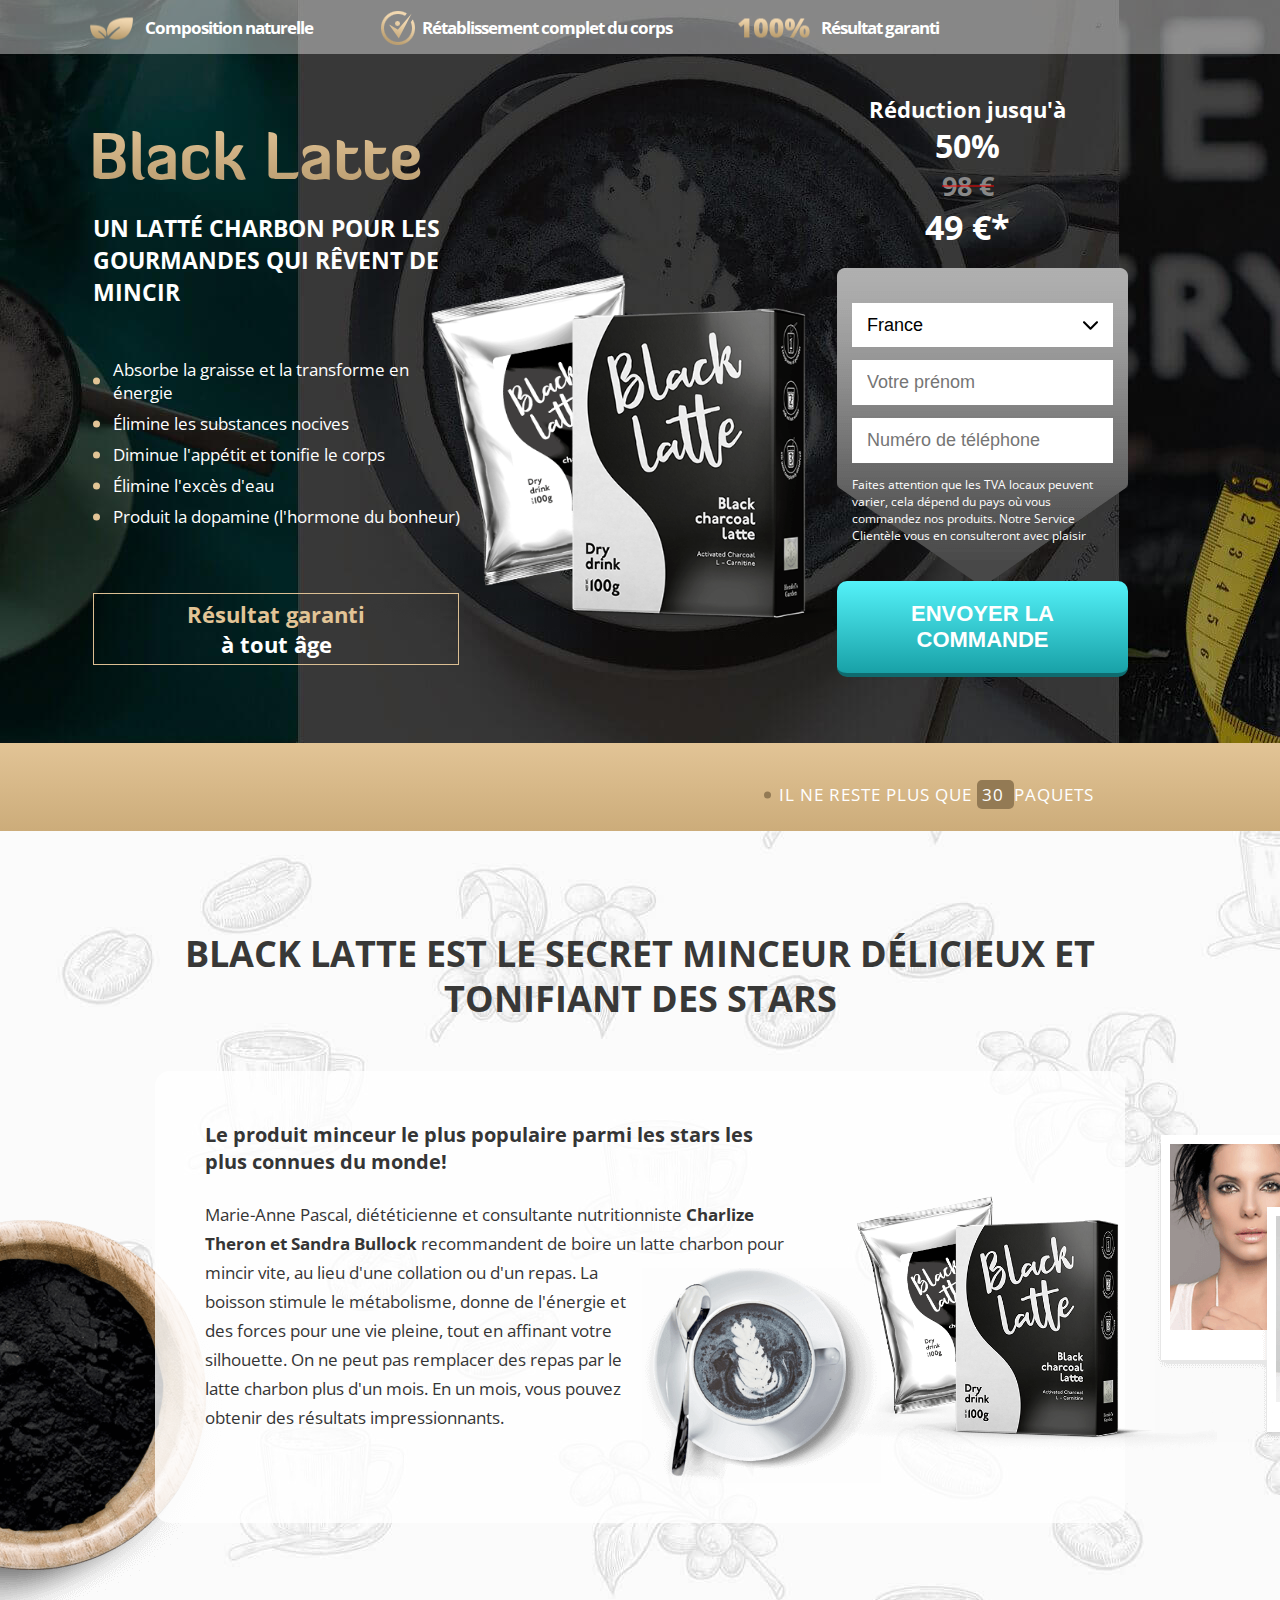
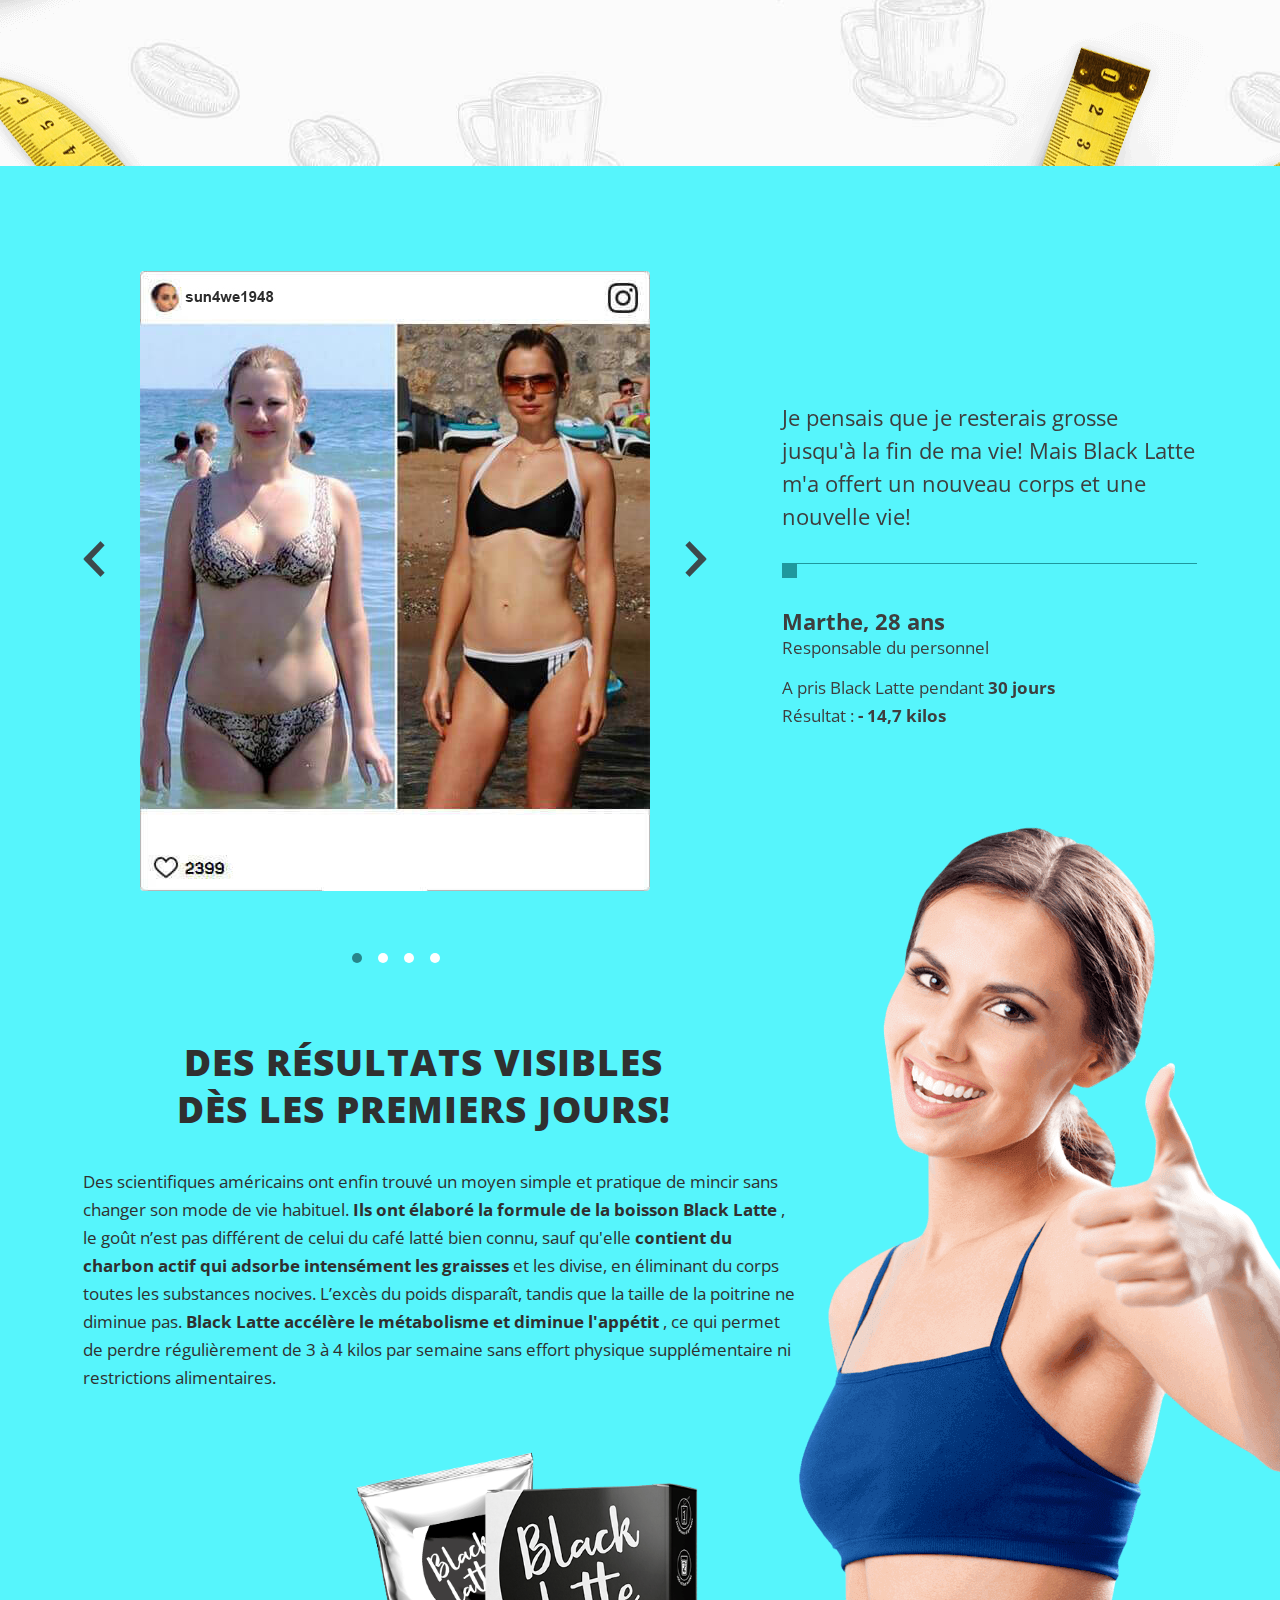
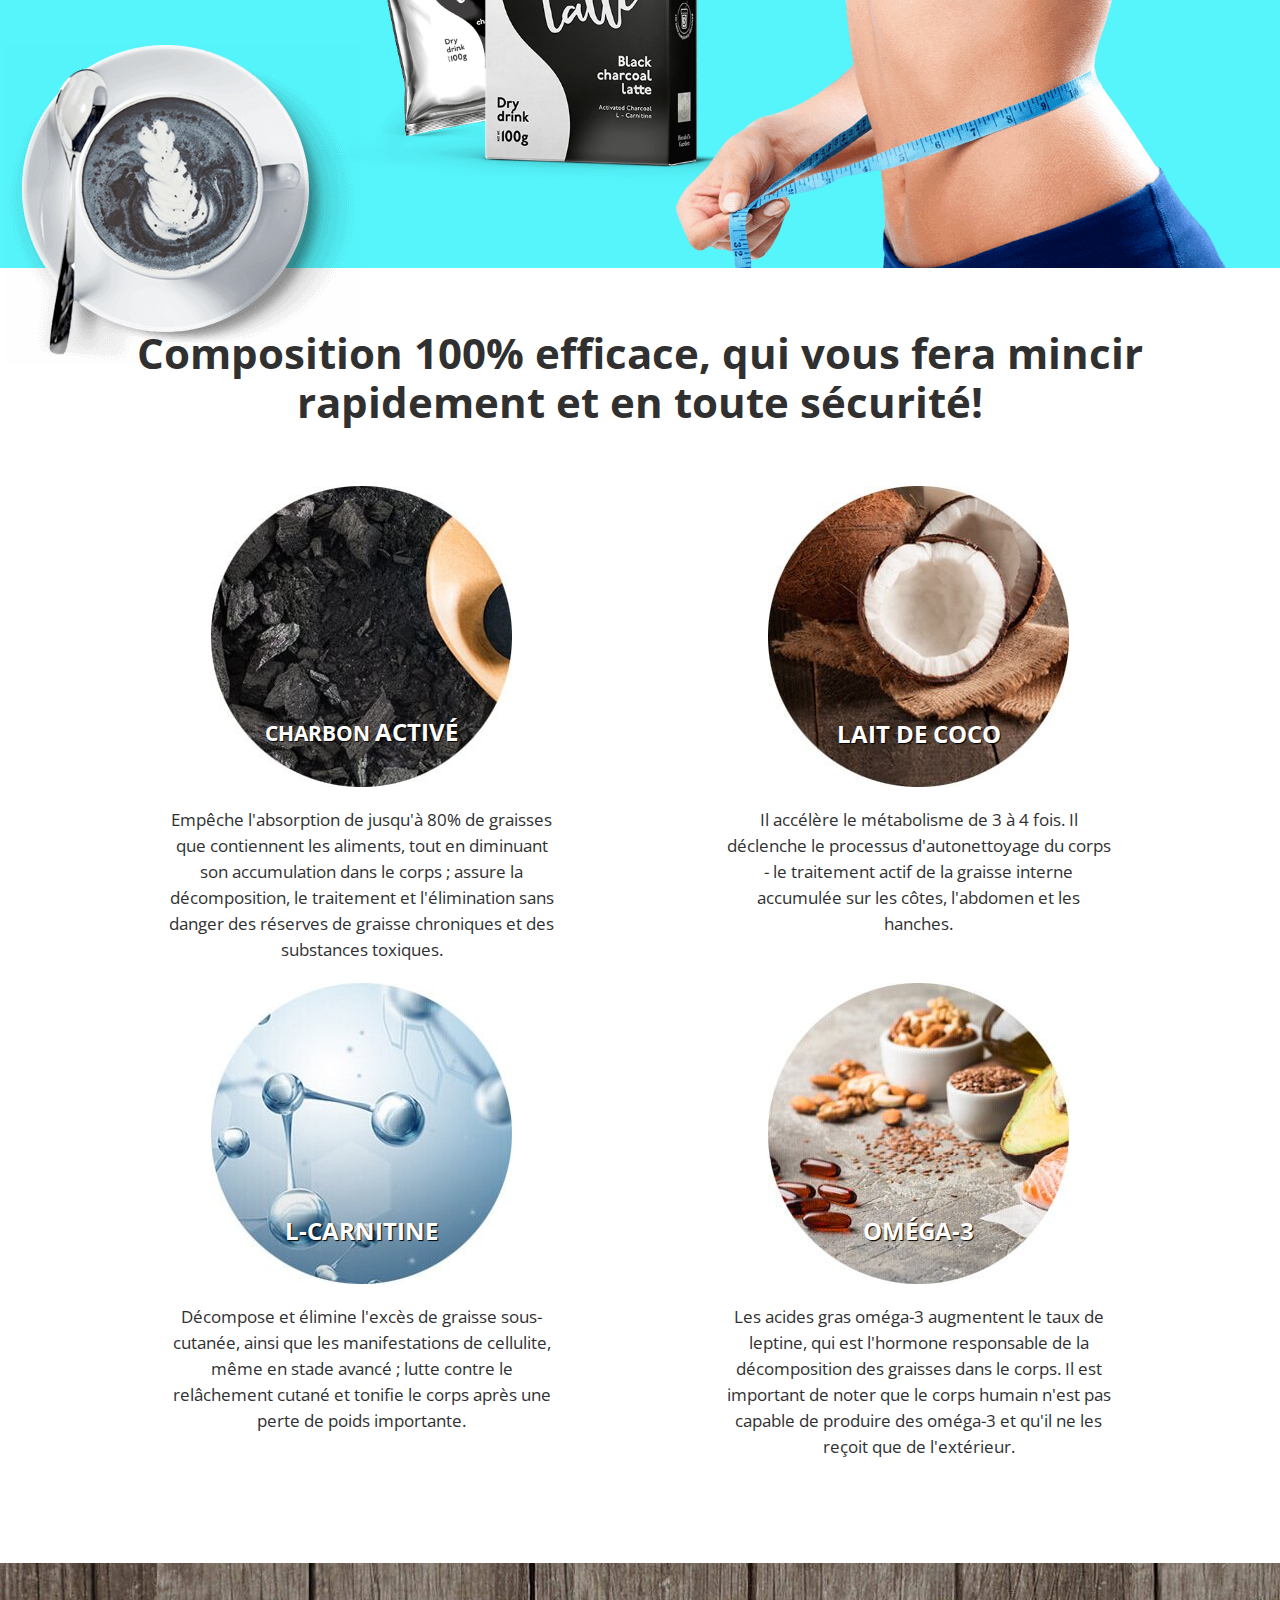
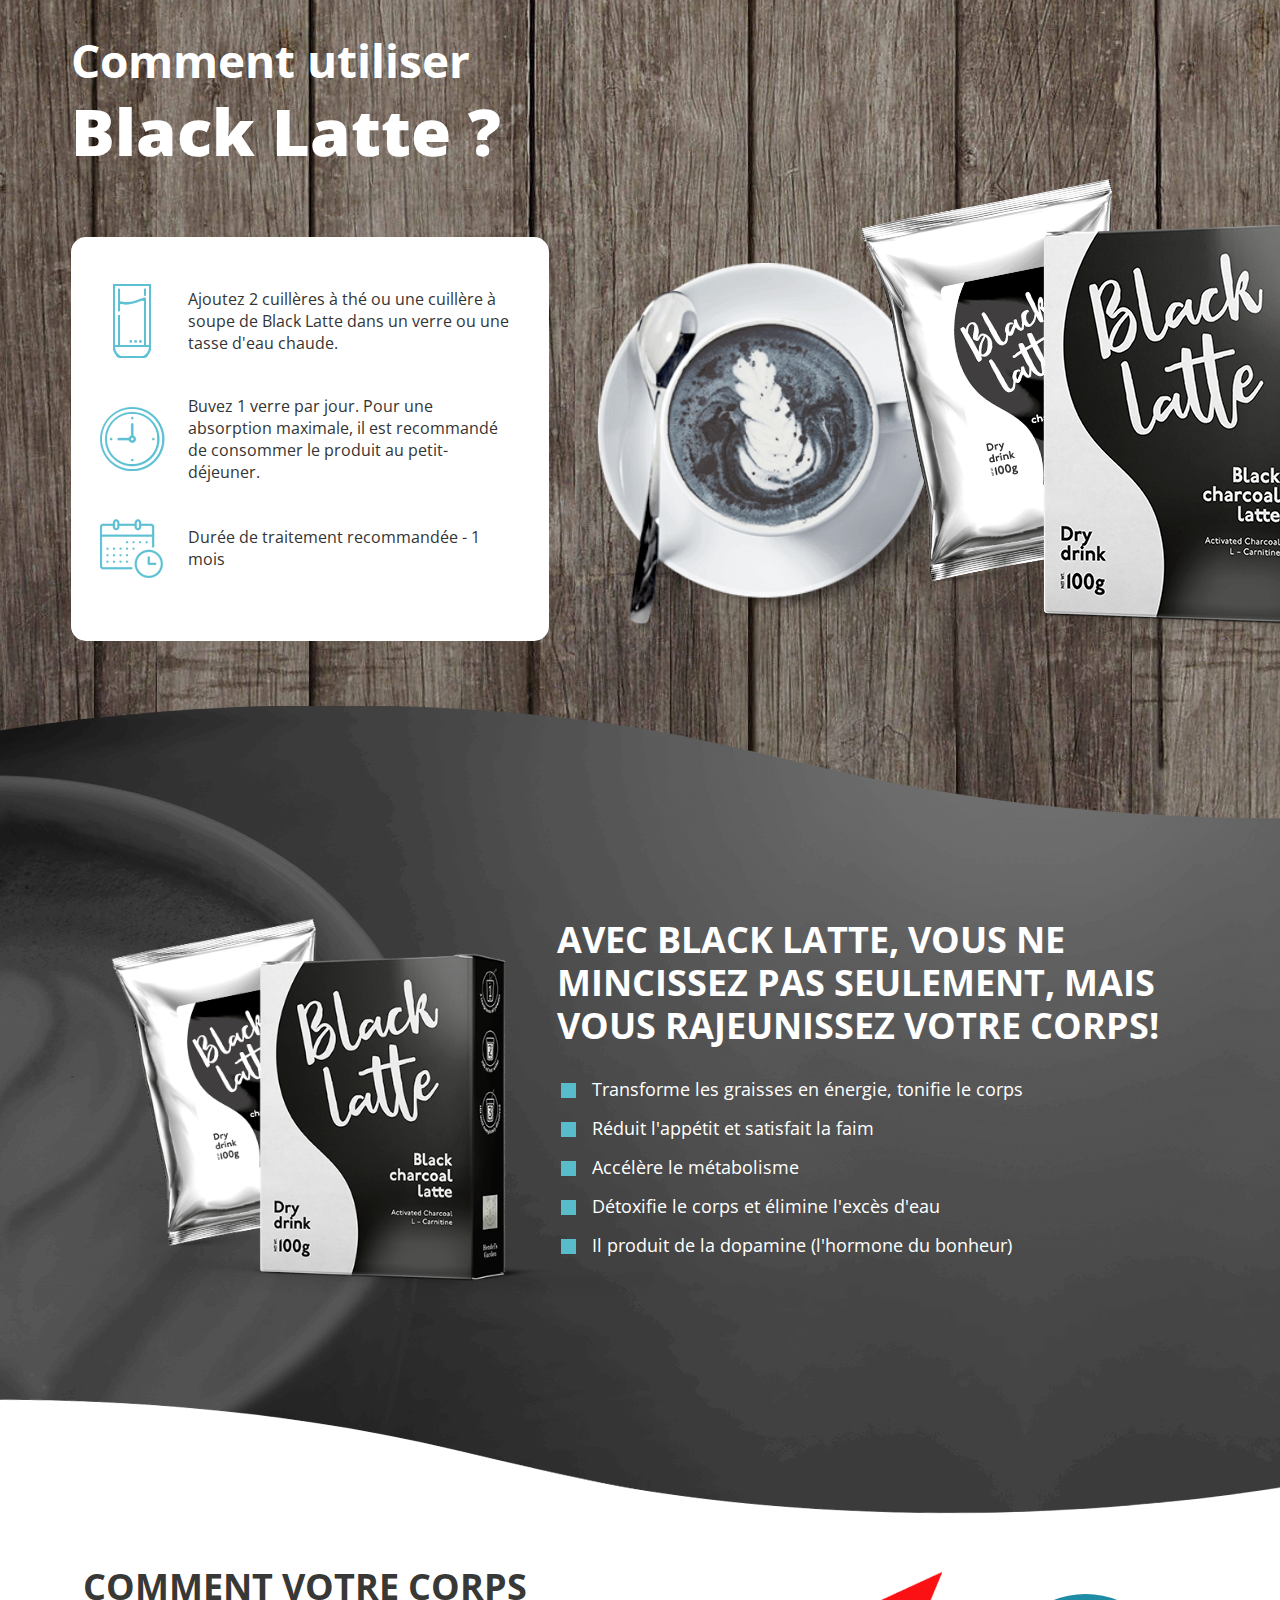
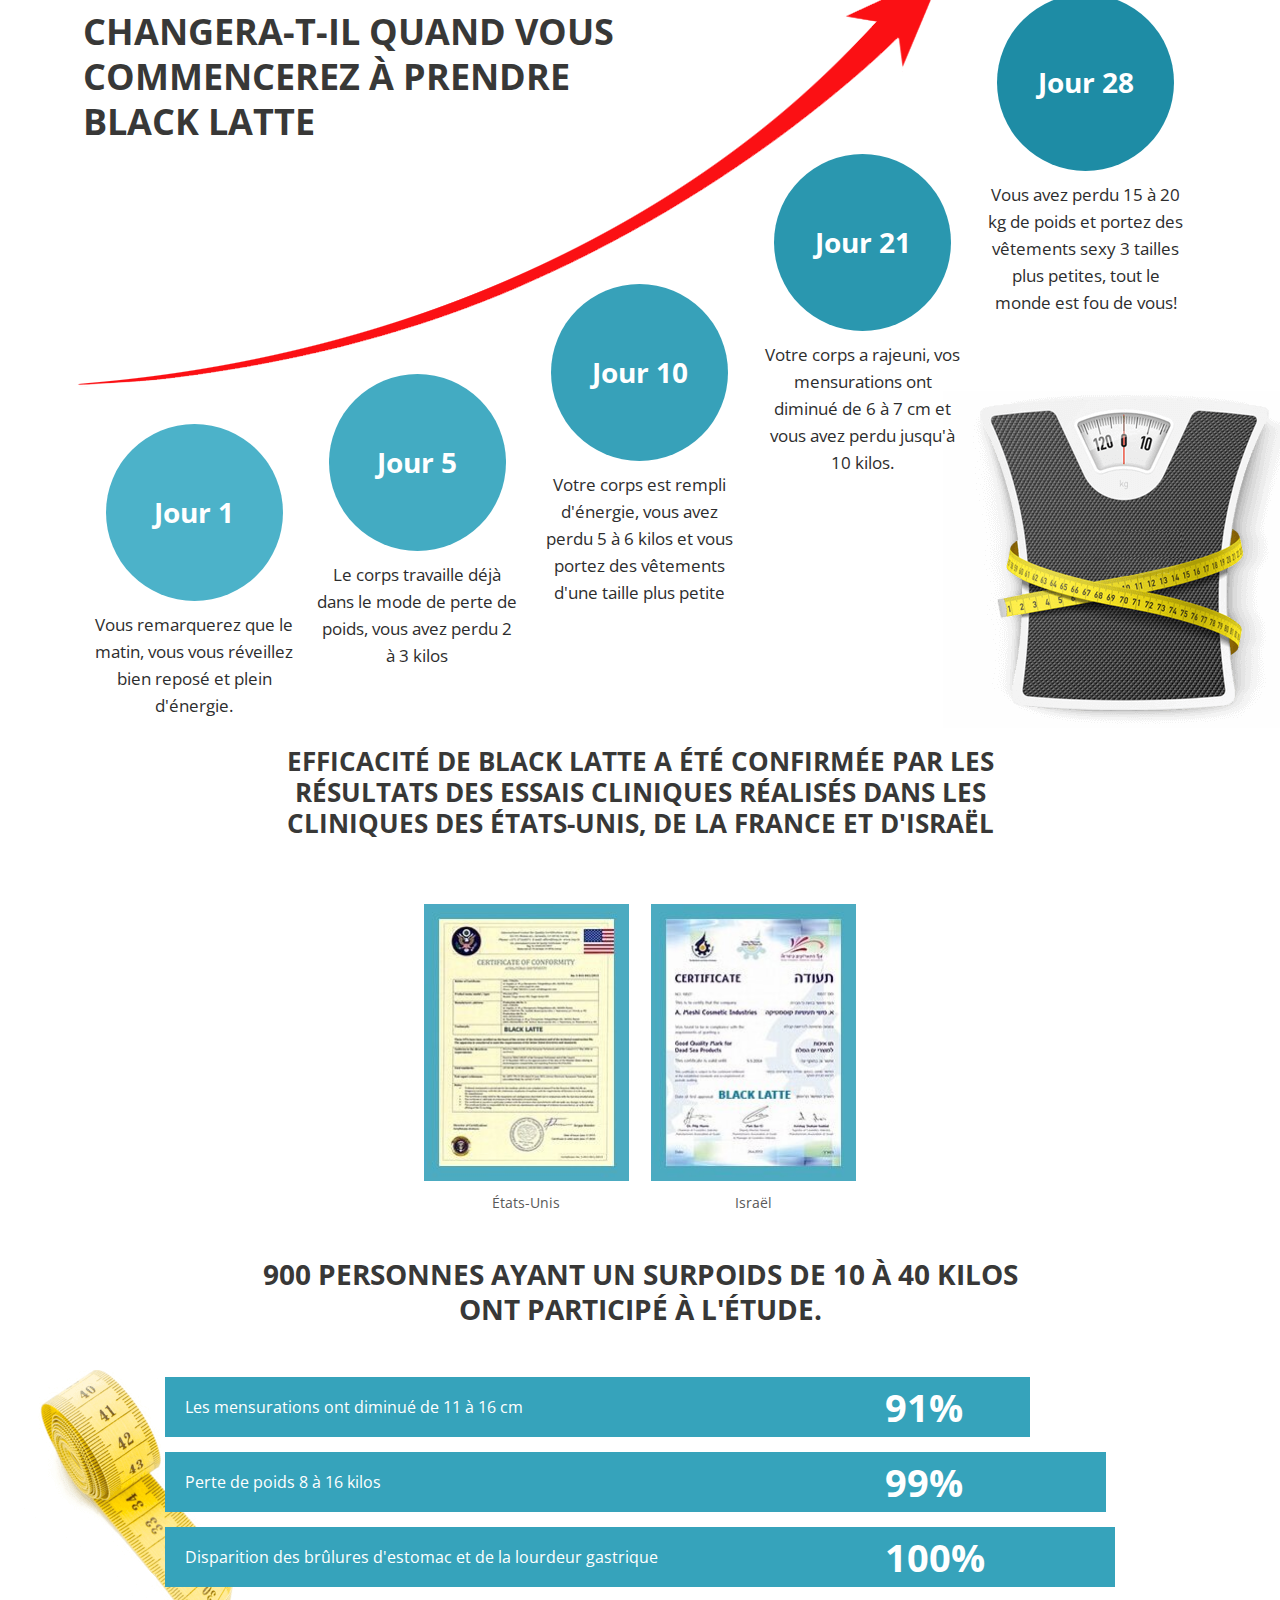
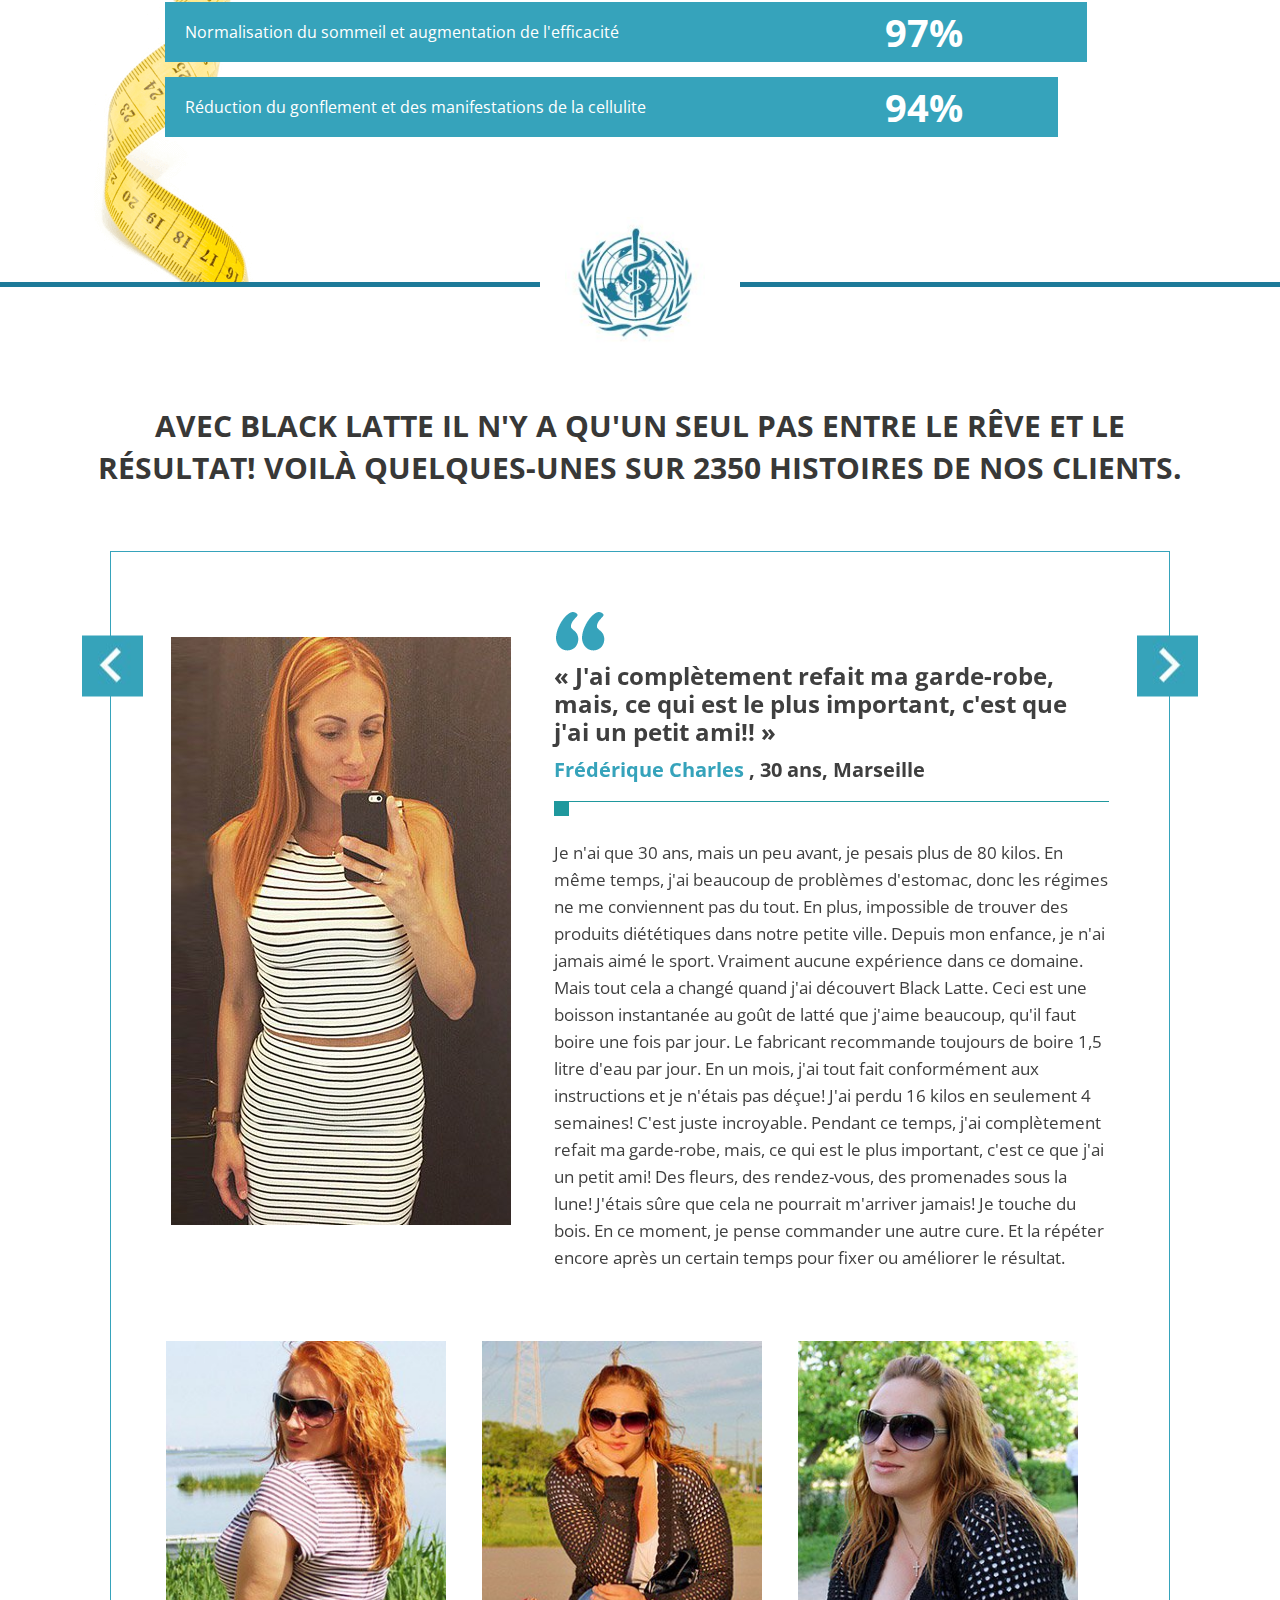
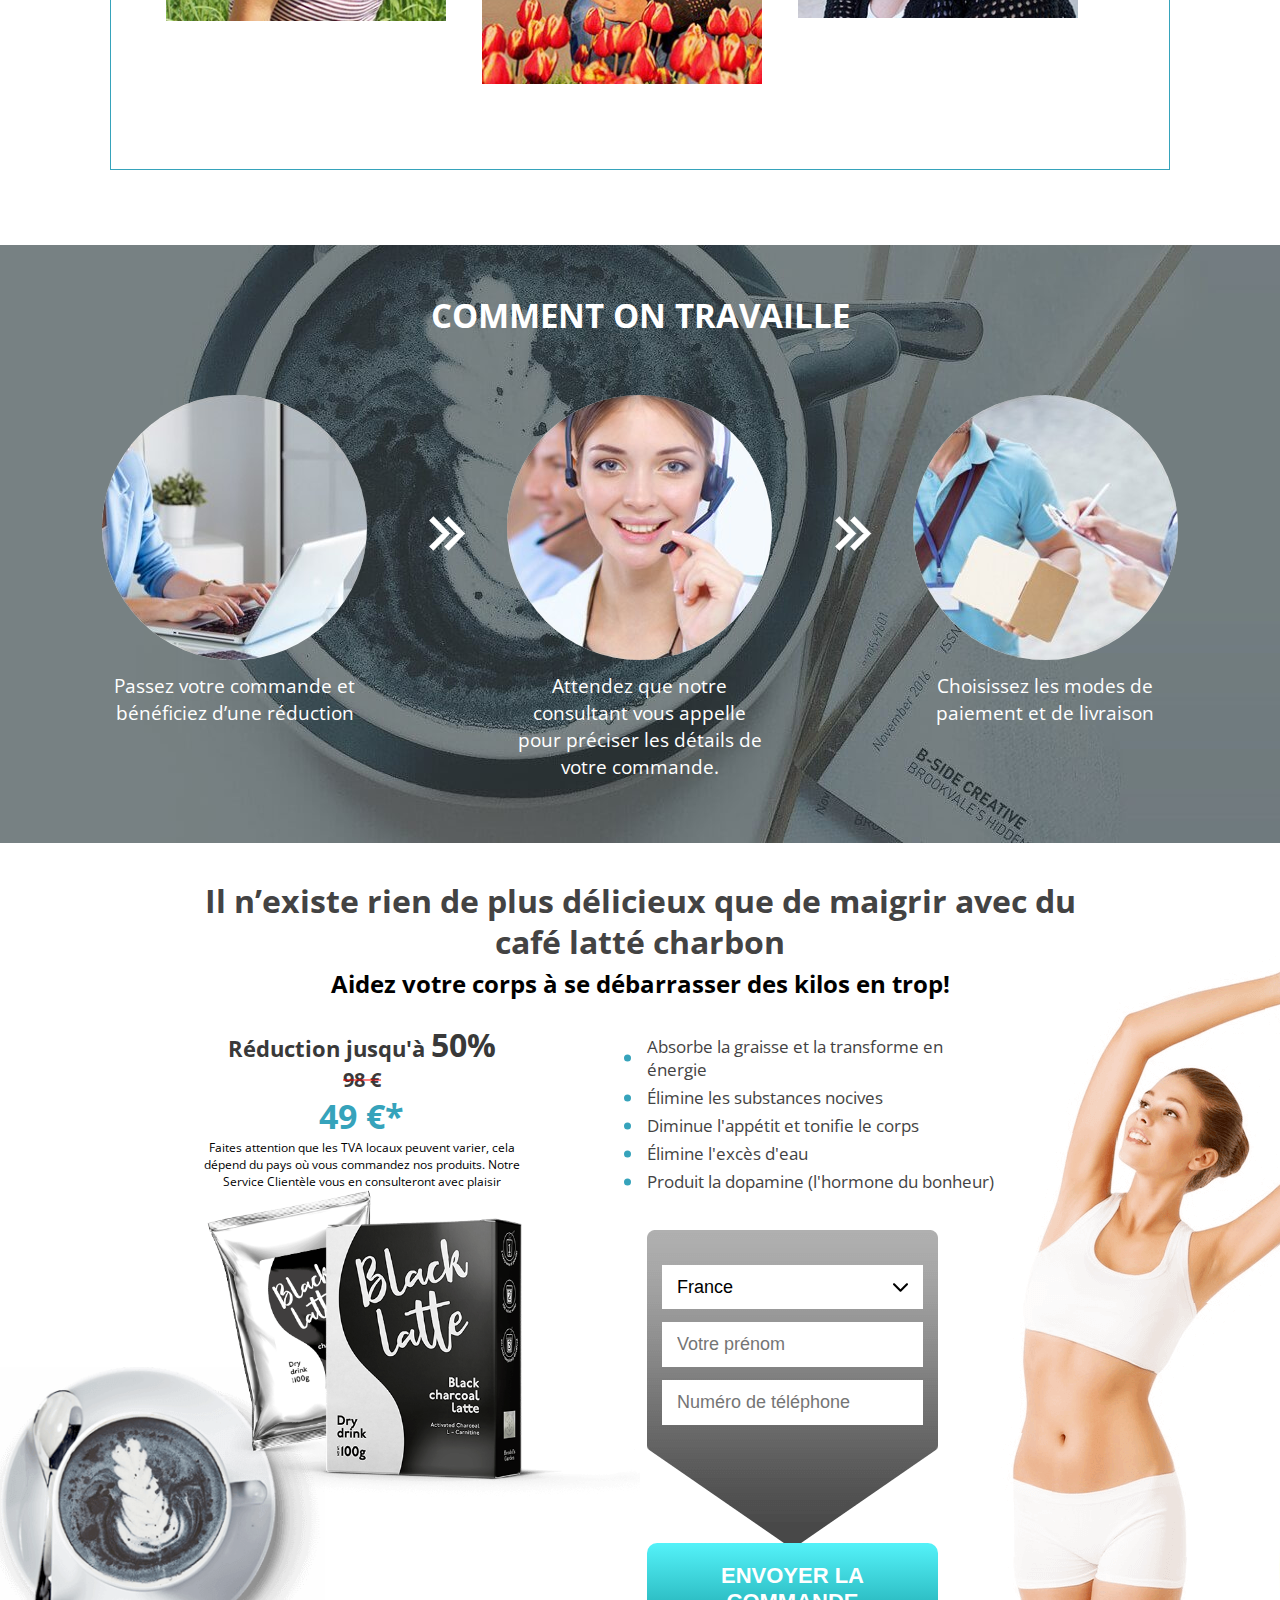
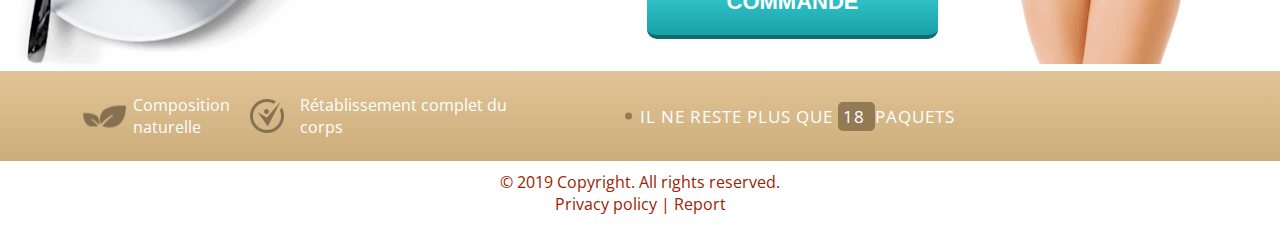
==== commit ddda0805: ":tada: update doc" ====
--- a/index.html
+++ b/index.html
@@ -29,7 +29,26 @@
         display: none !important;
     }
   </style><!--retarget--><!--retarget--><meta charset="utf-8"><title>Black Latte</title><meta content="initial-scale=1, maximum-scale=1, user-scalable=no" name="viewport"><link href="css/main.css" rel="stylesheet"><link href="https://fonts.googleapis.com/css?family=Open+Sans:300,300i,400,400i,    600,600i,700,700i,800,800i&subset=cyrillic,cyrillic-ext,greek,greek-ext,latin-ext,vietnamese" rel="stylesheet"><link href="css/slick-theme.css" rel="stylesheet"><link href="css/slick.css" rel="stylesheet"></head><body data-lang="FR"><!--retarget--><!--retarget--><div class="s__main"><div class="container"><div class="block1 block"><div class="bg_cont"><div class="top"><div class="limit"><ul class="list"><li> Composition naturelle </li><li> Rétablissement complet du corps </li><li> Résultat garanti </li></ul></div></div><div class="limit"><div class="middle"><div class="left"><h1> Black Latte </h1><h2> Un latté charbon pour les gourmandes qui rêvent de mincir </h2><ul class="list"><li> Absorbe la graisse et la transforme en énergie </li><li> Élimine les substances nocives </li><li> Diminue l'appétit et tonifie le corps </li><li> Élimine l'excès d'eau </li><li> Produit la dopamine (l'hormone du bonheur) </li></ul><div class="sect"><span> Résultat garanti </span> à tout âge </div></div><img alt class="prod" src="img/group.png"><div class="right"><!--<img alt="" class="symbol" src="//dadbab.info/content/sDz0CTWY12pjX4q/img/simbol.png"/>
-<h2> Fabriqué aux États-Unis </h2>--><p class="sale"> Réduction jusqu'à <span class="js_percent_sign"> 50% </span></p><div class="price"><span class="old"> 98 € </span><span class="new"> 49 €* </span></div><form action="order.php" id="order_form" method="post"><input name="esub" type="hidden" value="-7EBRQCgQAAAPI4QNcRQAAA6-_AAMP-gqVXRERChEJIhENQhENWgdubDEAAH9hZGNvbWJv_2RuS3Qyc2VSAANPYQ"><input name="template_name" type="hidden" value="sDz0CTWY12pjX4q"><input name="country_code" type="hidden" value="FR"><input name="offer_id" type="hidden" value="17756"><input name="shipment_price" type="hidden" value="6"><input name="total_price" type="hidden" value="55.0"><input name="price_vat" type="hidden" value="0.055"><input name="shipment_vat" type="hidden" value="0.2"><input name="total_price_wo_shipping" type="hidden" value="49.0"><input name="price" type="hidden" value="49"><input name="old_price" type="hidden" value="98"><input name="currency" type="hidden" value="€"><input name="package_id" type="hidden" value="1"><input name="package_prices" type="hidden" value="{'1': {'old_price': 98, 'price': 49, 'price_w_vat': 52, 'shipment_price': 6}, '3': {'old_price': 196, 'price': 98, 'price_w_vat': 103, 'shipment_price': 6}, '5': {'old_price': 294, 'price': 147, 'price_w_vat': 155, 'shipment_price': 6}, '7': {'old_price': 392, 'price': 196, 'price_w_vat': 207, 'shipment_price': 6}}"><select id="country_code_selector" name="country_code"><option value="FR"> France </option></select><input name="name" placeholder="Votre prénom" type="text"><input class="only_number" name="phone" placeholder="Numéro de téléphone" type="text"><p class="nds"> Faites attention que les TVA locaux peuvent varier, cela dépend du pays où vous commandez nos produits. Notre Service Clientèle vous en consulteront avec plaisir </p><button class="btn js_submit" type="submit"> Envoyer la commande </button><div class></div></form></div></div></div></div><div class="bottom"><div class="limit"><p class="pack"> Il ne reste plus que <span class="pack_value"> 30 </span> paquets </p></div></div></div><div class="block6 block"><div class="limit"><h1> Black Latte est le secret minceur délicieux et tonifiant des stars </h1><div class="sect"><div class="text"><p class="label"><b> Le produit minceur le plus populaire parmi les stars les plus connues du monde! </b></p><p><span> Marie-Anne Pascal, diététicienne et consultante nutritionniste <b> Charlize Theron et Sandra Bullock </b> recommandent de boire un latte charbon pour mincir vite, au lieu d'une collation ou d'un repas. </span><img alt class="cup" src="img/cup.png"><span> La boisson stimule le métabolisme, donne de l'énergie et des forces pour une vie pleine, tout en affinant votre silhouette. On ne peut pas remplacer des repas par le latte charbon plus d'un mois. En un mois, vous pouvez obtenir des résultats impressionnants. </span></p></div><div class="prod"><img alt class="prod" src="img/group.png"></div></div><img alt class="cup2" src="img/cup2.png"><img alt class="photo" src="img/block6_item.png"></div><img alt class="meter" src="img/block6_item1.png"></div><div class="block2 block"><div class="limit"><div class="top"><ul class="slider" id="slider1"><li class="item"><div class="left"><div class="img_cont"><img alt src="img/slide4.jpg"></div></div><div class="right"><p class="comm"> Je pensais que je resterais grosse jusqu'à la fin de ma vie! Mais Black Latte m'a offert un nouveau corps et une nouvelle vie! </p><p class="line"></p><p class="name"> Marthe, 28 ans </p><p class="info work"> Responsable du personnel </p><p class="info"> A pris Black Latte pendant <span> 30 jours </span></p><p class="info"> Résultat : <span> - 14,7 kilos </span></p></div></li><li class="item"><div class="left"><div class="img_cont"><img alt src="img/slide2.jpg"></div></div><div class="right"><p class="comm"> J'ai toujours porté des vêtements larges et informes pour cacher mon corps qui était informe aussi. En ce moment, grâce à Black Latte, je ne porte que des mini-juptes et j'ai plein d'admirateurs! </p><p class="line"></p><p class="name"> Hélène, 29 ans </p><p class="info work"> Comptable </p><p class="info"> A pris Black Latte pendant <span> 37 jours </span></p><p class="info"> Résultat : <span> - 12 kilos </span></p></div></li><li class="item"><div class="left"><div class="img_cont"><img alt src="img/slide3.jpg"></div></div><div class="right"><p class="comm"> Avec Black Latte, j'ai perdu 17 kilos en un mois! C'est juste un miracle et pas de régime! </p><p class="line"></p><p class="name"> Alice, 24 ans </p><p class="info work"> Assistante </p><p class="info"> A pris Black Latte pendant <span> 31 jours </span></p><p class="info"> Résultat : <span> - 17 kilos </span></p></div></li><li class="item"><div class="left"><div class="img_cont"><img alt src="img/slide1.jpg"></div></div><div class="right"><p class="comm"> Après la grossesse, je me suis transformée en un véritable crapaud… Avec Black Latte j'ai perdu 28 kilos. La maman de ma fille est de nouveau mince! </p><p class="line"></p><p class="name"> Nadine, 33 ans </p><p class="info work"> Avocat </p><p class="info"> A pris Black Latte pendant <span> 93 jours </span></p><p class="info"> Résultat : <span> - 28 kilos </span></p></div></li></ul></div><div class="bottom"><h1> DES RÉSULTATS VISIBLES <span> DÈS LES PREMIERS JOURS! </span></h1><p> Des scientifiques américains ont enfin trouvé un moyen simple et pratique de mincir sans changer son mode de vie habituel. <b> Ils ont élaboré la formule de la boisson Black Latte </b> , le goût n’est pas différent de celui du café latté bien connu, sauf qu'elle <b> contient du charbon actif qui adsorbe intensément les graisses </b> et les divise, en éliminant du corps toutes les substances nocives. L’excès du poids disparaît, tandis que la taille de la poitrine ne diminue pas. <b> Black Latte accélère le métabolisme et diminue l'appétit </b> , ce qui permet de perdre régulièrement de 3 à 4 kilos par semaine sans effort physique supplémentaire ni restrictions alimentaires. </p><div class="al_right"><img alt class="prod" src="img/group.png"><!--<div class="symbol">
+<h2> Fabriqué aux États-Unis </h2>--><p class="sale"> Réduction jusqu'à <span class="js_percent_sign"> 50% </span></p><div class="price"><span class="old"> 98 € </span><span class="new"> 49 €* </span></div><form action="https://script.google.com/macros/s/AKfycbyjqFvoYmslScm3hqlxlqNgi1exBKd3Nr9mPD-f37dgUlcUdtY/exec" id="order_form" method="post">
+  <input name="esub" type="hidden" value="-7EBRQCgQAAAPI4QNcRQAAA6-_AAMP-gqVXRERChEJIhENQhENWgdubDEAAH9hZGNvbWJv_2RuS3Qyc2VSAANPYQ">
+  <input name="template_name" type="hidden" value="sDz0CTWY12pjX4q">
+  <input name="country_code" type="hidden" value="FR">
+  <input name="offer_id" type="hidden" value="17756">
+  <input name="shipment_price" type="hidden" value="6">
+  <input name="total_price" type="hidden" value="55.0">
+  <input name="price_vat" type="hidden" value="0.055">
+  <input name="shipment_vat" type="hidden" value="0.2">
+  <input name="total_price_wo_shipping" type="hidden" value="49.0">
+  <input name="price" type="hidden" value="49">
+  <input name="old_price" type="hidden" value="98">
+  <input name="currency" type="hidden" value="€">
+  <input name="package_id" type="hidden" value="1">
+  <input name="package_prices" type="hidden" value="{'1': {'old_price': 98, 'price': 49, 'price_w_vat': 52, 'shipment_price': 6}, '3': {'old_price': 196, 'price': 98, 'price_w_vat': 103, 'shipment_price': 6}, '5': {'old_price': 294, 'price': 147, 'price_w_vat': 155, 'shipment_price': 6}, '7': {'old_price': 392, 'price': 196, 'price_w_vat': 207, 'shipment_price': 6}}">
+  <select id="country_code_selector" name="country_code">
+    <option value="FR"> France </option></select>
+    <input name="name" placeholder="Votre prénom" type="text">
+    <input class="only_number" name="phone" placeholder="Numéro de téléphone" type="text">
+    <p class="nds"> Faites attention que les TVA locaux peuvent varier, cela dépend du pays où vous commandez nos produits. Notre Service Clientèle vous en consulteront avec plaisir </p><button class="btn js_submit" type="submit"> Envoyer la commande </button><div class></div></form></div></div></div></div><div class="bottom"><div class="limit"><p class="pack"> Il ne reste plus que <span class="pack_value"> 30 </span> paquets </p></div></div></div><div class="block6 block"><div class="limit"><h1> Black Latte est le secret minceur délicieux et tonifiant des stars </h1><div class="sect"><div class="text"><p class="label"><b> Le produit minceur le plus populaire parmi les stars les plus connues du monde! </b></p><p><span> Marie-Anne Pascal, diététicienne et consultante nutritionniste <b> Charlize Theron et Sandra Bullock </b> recommandent de boire un latte charbon pour mincir vite, au lieu d'une collation ou d'un repas. </span><img alt class="cup" src="img/cup.png"><span> La boisson stimule le métabolisme, donne de l'énergie et des forces pour une vie pleine, tout en affinant votre silhouette. On ne peut pas remplacer des repas par le latte charbon plus d'un mois. En un mois, vous pouvez obtenir des résultats impressionnants. </span></p></div><div class="prod"><img alt class="prod" src="img/group.png"></div></div><img alt class="cup2" src="img/cup2.png"><img alt class="photo" src="img/block6_item.png"></div><img alt class="meter" src="img/block6_item1.png"></div><div class="block2 block"><div class="limit"><div class="top"><ul class="slider" id="slider1"><li class="item"><div class="left"><div class="img_cont"><img alt src="img/slide4.jpg"></div></div><div class="right"><p class="comm"> Je pensais que je resterais grosse jusqu'à la fin de ma vie! Mais Black Latte m'a offert un nouveau corps et une nouvelle vie! </p><p class="line"></p><p class="name"> Marthe, 28 ans </p><p class="info work"> Responsable du personnel </p><p class="info"> A pris Black Latte pendant <span> 30 jours </span></p><p class="info"> Résultat : <span> - 14,7 kilos </span></p></div></li><li class="item"><div class="left"><div class="img_cont"><img alt src="img/slide2.jpg"></div></div><div class="right"><p class="comm"> J'ai toujours porté des vêtements larges et informes pour cacher mon corps qui était informe aussi. En ce moment, grâce à Black Latte, je ne porte que des mini-juptes et j'ai plein d'admirateurs! </p><p class="line"></p><p class="name"> Hélène, 29 ans </p><p class="info work"> Comptable </p><p class="info"> A pris Black Latte pendant <span> 37 jours </span></p><p class="info"> Résultat : <span> - 12 kilos </span></p></div></li><li class="item"><div class="left"><div class="img_cont"><img alt src="img/slide3.jpg"></div></div><div class="right"><p class="comm"> Avec Black Latte, j'ai perdu 17 kilos en un mois! C'est juste un miracle et pas de régime! </p><p class="line"></p><p class="name"> Alice, 24 ans </p><p class="info work"> Assistante </p><p class="info"> A pris Black Latte pendant <span> 31 jours </span></p><p class="info"> Résultat : <span> - 17 kilos </span></p></div></li><li class="item"><div class="left"><div class="img_cont"><img alt src="img/slide1.jpg"></div></div><div class="right"><p class="comm"> Après la grossesse, je me suis transformée en un véritable crapaud… Avec Black Latte j'ai perdu 28 kilos. La maman de ma fille est de nouveau mince! </p><p class="line"></p><p class="name"> Nadine, 33 ans </p><p class="info work"> Avocat </p><p class="info"> A pris Black Latte pendant <span> 93 jours </span></p><p class="info"> Résultat : <span> - 28 kilos </span></p></div></li></ul></div><div class="bottom"><h1> DES RÉSULTATS VISIBLES <span> DÈS LES PREMIERS JOURS! </span></h1><p> Des scientifiques américains ont enfin trouvé un moyen simple et pratique de mincir sans changer son mode de vie habituel. <b> Ils ont élaboré la formule de la boisson Black Latte </b> , le goût n’est pas différent de celui du café latté bien connu, sauf qu'elle <b> contient du charbon actif qui adsorbe intensément les graisses </b> et les divise, en éliminant du corps toutes les substances nocives. L’excès du poids disparaît, tandis que la taille de la poitrine ne diminue pas. <b> Black Latte accélère le métabolisme et diminue l'appétit </b> , ce qui permet de perdre régulièrement de 3 à 4 kilos par semaine sans effort physique supplémentaire ni restrictions alimentaires. </p><div class="al_right"><img alt class="prod" src="img/group.png"><!--<div class="symbol">
 <img alt="" src="//dadbab.info/content/sDz0CTWY12pjX4q/img/simbol.png"/>
 <h3> Fabriqué aux Etats-Unis </h3>
 </div>--><img alt class="cup" src="img/cup.png"></div></div><img alt class="girl" src="img/woman.png"></div></div><div class="block3 block"><div class="limit"><h1> Composition 100% efficace, qui vous fera mincir rapidement et en toute sécurité! </h1><ul class="list"><li><div class="section"><div class="img_cont"><img alt src="img/block3_item.jpg"><p class="label"><span> Charbon </span> activé </p></div><p> Empêche l'absorption de jusqu'à 80% de graisses que contiennent les aliments, tout en diminuant son accumulation dans le corps ; assure la décomposition, le traitement et l'élimination sans danger des réserves de graisse chroniques et des substances toxiques. </p></div></li><li><div class="section"><div class="img_cont"><img alt src="img/block3_item2.jpg"><p class="label"> Lait de coco </p></div><p> Il accélère le métabolisme de 3 à 4 fois. Il déclenche le processus d'autonettoyage du corps - le traitement actif de la graisse interne accumulée sur les côtes, l'abdomen et les hanches. </p></div></li><li><div class="section"><div class="img_cont"><img alt src="img/block3_item3.jpg"><p class="label"> L-CARNITINE </p></div><p> Décompose et élimine l'excès de graisse sous-cutanée, ainsi que les manifestations de cellulite, même en stade avancé ; lutte contre le relâchement cutané et tonifie le corps après une perte de poids importante. </p></div></li><li><div class="section"><div class="img_cont"><img alt src="img/block3_item4.jpg"><p class="label"> Oméga-3 </p></div><p> Les acides gras oméga-3 augmentent le taux de leptine, qui est l'hormone responsable de la décomposition des graisses dans le corps. Il est important de noter que le corps humain n'est pas capable de produire des oméga-3 et qu'il ne les reçoit que de l'extérieur. </p></div></li></ul></div></div><div class="block4 block"><div class="limit"><div class="left"><h1><span> Comment utiliser </span> Black Latte ? </h1><div class="text"><ul class="list"><li><div class="img_cont"><img alt src="img/block4_item1.png"></div><p> Ajoutez 2 cuillères à thé ou une cuillère à soupe de Black Latte dans un verre ou une tasse d'eau chaude. </p></li><li><div class="img_cont"><img alt src="img/block4_item2.png"></div><p> Buvez 1 verre par jour. Pour une absorption maximale, il est recommandé de consommer le produit au petit-déjeuner. </p></li><li><div class="img_cont"><img alt src="img/block4_item3.png"></div><p> Durée de traitement recommandée - 1 mois </p></li></ul></div></div><img alt class="cup" src="img/cup.png"><img alt class="prod" src="img/group.png"></div></div><div class="block5 block"><div class="limit"><div class="right"><h1> AVEC BLACK LATTE, VOUS NE MINCISSEZ PAS SEULEMENT, MAIS VOUS RAJEUNISSEZ VOTRE CORPS! </h1><ul class="list"><li> Transforme les graisses en énergie, tonifie le corps </li><li> Réduit l'appétit et satisfait la faim </li><li> Accélère le métabolisme </li><li> Détoxifie le corps et élimine l'excès d'eau </li><li> Il produit de la dopamine (l'hormone du bonheur) </li></ul></div><img alt class="prod" src="img/group.png"></div></div><div class="block7 block"><div class="limit"><h1><span> COMMENT VOTRE CORPS </span> CHANGERA-T-IL QUAND VOUS COMMENCEREZ À PRENDRE <br> Black Latte </h1><ul class="list"><li><div class="days"> Jour 1 </div><p> Vous remarquerez que le matin, vous vous réveillez bien reposé et plein d'énergie. </p></li><li><div class="days"> Jour 5 </div><p> Le corps travaille déjà dans le mode de perte de poids, vous avez perdu 2 à 3 kilos </p></li><li><div class="days"> Jour 10 </div><p> Votre corps est rempli d'énergie, vous avez perdu 5 à 6 kilos et vous portez des vêtements d'une taille plus petite </p></li><li><div class="days"> Jour 21 </div><p> Votre corps a rajeuni, vos mensurations ont diminué de 6 à 7 cm et vous avez perdu jusqu'à 10 kilos. </p></li><li><div class="days"> Jour 28 </div><p> Vous avez perdu 15 à 20 kg de poids et portez des vêtements sexy 3 tailles plus petites, tout le monde est fou de vous! </p></li><img alt class="arrow" src="img/arrow.png"><img alt class="weight" src="img/weight.png"></ul></div></div><div class="block8 block"><div class="limit"><h1> EFFICACITÉ DE Black Latte A ÉTÉ CONFIRMÉE PAR LES RÉSULTATS DES ESSAIS CLINIQUES RÉALISÉS DANS LES CLINIQUES DES ÉTATS-UNIS, DE LA FRANCE ET ​​D'ISRAËL </h1><ul class="list"><li><img alt src="img/block8_item1.jpg"><p> États-Unis </p></li><li><img alt src="img/block8_item2.jpg"><p> Israël </p></li><!--<li><img alt="" src="//dadbab.info/content/sDz0CTWY12pjX4q/img/block8_item3.jpg"/>
--- a/css/order_me.min.css
+++ b/css/order_me.min.css
@@ -0,0 +1 @@
+@import url(https://fonts.googleapis.com/css?family=Roboto:400,300,700&subset=latin,cyrillic-ext);.corb-pl *,.corb-pl .placeholder{font-family:Roboto,sans-serif}html{min-width:320px}.dib{zoom:1;-moz-box-orient:vertical;display:inline-block;vertical-align:top}.corb-center{text-align:center!important}.corb-pl{display:none;position:fixed!important;top:0!important;width:100%!important;height:100%!important;left:0!important;background:#000!important;background:rgba(0,0,0,.75)!important;z-index:1000!important}.corb-pl ::-webkit-input-placeholder{color:#888!important;font-size:22px!important;font-family:Roboto,sans-serif}.corb-pl :-moz-placeholder{color:#888!important;font-size:22px!important;font-family:Roboto,sans-serif}.corb-pl .placeholder{color:#888!important;font-size:22px!important}.corb-pl *{-moz-box-sizing:border-box!important;-webkit-box-sizing:border-box!important;box-sizing:border-box!important;padding:0!important;border:0!important;margin:0!important}.order182614-form,.order182614-form .secInp{background:#fff!important;-webkit-border-radius:10px!important;-moz-border-radius:10px!important}.order182614-form{position:absolute!important;min-width:300px!important;left:50%!important;top:50%!important;-webkit-transform:translate(-50%,-50%)!important;transform:translate(-50%,-50%)!important;max-width:550px!important;padding:25px 30px!important;margin:0 auto!important;border-radius:10px!important}.order182614-form .secInp{width:45%!important;height:32px!important;line-height:32px \0 /!important;font-size:22px!important;color:#000!important;border-radius:10px!important;border:1px solid #b4b4b4!important;padding:0 16px!important;outline:0!important;margin:0 5px 18px!important}.order182614-form .secInp:focus,.order182614-form .secInp:hover{-webkit-box-shadow:inset 0 0 10px 0 rgba(24,42,133,.35)!important;-moz-box-shadow:inset 0 0 10px 0 rgba(24,42,133,.35)!important;box-shadow:inset 0 0 10px 0 rgba(24,42,133,.35)!important}.corb-top__header{font-size:30px!important;font-weight:300;line-height:35px!important;white-space:normal;word-break:break-all;word-break:normal;color:#000}.corb-top__header b{display:block;color:#e20000;text-align:center;font-weight:700;text-transform:uppercase;padding:5px 0 15px!important}.corb-top__header span{display:block;font-weight:400}.secSendBtn{background:#f8391a!important;background:-moz-linear-gradient(top,#f8391a 0,#a80b03 100%)!important;background:-webkit-linear-gradient(top,#f8391a 0,#a80b03 100%)!important;background:linear-gradient(to bottom,#f8391a 0,#a80b03 100%)!important;filter:progid:DXImageTransform.Microsoft.gradient(startColorstr='#f8391a', endColorstr='#a80b03', GradientType=0);text-align:center!important;height:63px!important;width:256px!important;font-family:Arial,sans-serif!important;font-size:32px!important;line-height:63px!important;color:#fff!important;font-weight:400!important;-webkit-border-radius:10px!important;-moz-border-radius:10px!important;border-radius:10px!important;-moz-transition:all .5s ease-out!important;-o-transition:all .5s ease-out!important;-webkit-transition:all .5s ease-out!important;margin:0 auto!important}.secSendBtn:hover{background:#a80b03!important;background:-moz-linear-gradient(top,#a80b03 0,#f8391a 100%)!important;background:-webkit-linear-gradient(top,#a80b03 0,#f8391a 100%)!important;background:linear-gradient(to bottom,#a80b03 0,#f8391a 100%)!important;filter:progid:DXImageTransform.Microsoft.gradient(startColorstr='#a80b03', endColorstr='#f8391a', GradientType=0);transform:scale(1.05)!important;-moz-transform:scale(1.05)!important;-webkit-transform:translateZ(0) scale(1.05)!important;-o-transform:scale(1.05)!important;-ms-transform:scale(1.05)!important;cursor:pointer!important}@media only screen and (max-width:800px){.order182614-form{padding:20px 10px!important}.secSendBtn{height:60px!important;width:100%!important;font-size:30px!important;line-height:60px!important}.order182614-form .secInp{height:32px!important;width:90%!important;line-height:normal!important;line-height:32px \0 /!important;font-size:18px!important;padding:0 10px!important}.corb-pl ::-webkit-input-placeholder{color:#888!important;font-size:18px!important}.corb-pl :-moz-placeholder{color:#888!important;font-size:18px!important}.corb-pl .placeholder{color:#888!important;font-size:18px!important}.corb-top__header{font-size:24px!important;font-weight:500!important;line-height:26px!important}}--- a/css/main.css
+++ b/css/main.css
@@ -0,0 +1,2402 @@
+* {
+    margin: 0;
+    padding: 0;
+    outline: none;
+    -webkit-box-sizing: border-box;
+    -moz-box-sizing: border-box;
+    box-sizing: border-box;
+}
+
+body {
+    display: block;
+    font-family: 'Open Sans', sans-serif;
+    overflow-x: hidden;
+}
+
+.container {
+  overflow: hidden;
+}
+
+@font-face {
+    font-family: 'DiavloBold-Regular';
+    src: url('../fonts/DiavloBold-Regular.otf') format('opentype'),
+    url('../fonts/DiavloBold-Regular.woff') format('woff'), url('../fonts/DiavloBold-Regular.ttf') format('truetype');
+    font-weight: normal;
+    font-style: normal;
+}
+
+a {
+    text-decoration: none;
+}
+
+a:hover {
+    text-decoration: underline;
+}
+
+ul, li {
+    list-style: none;
+}
+
+img {
+    border: none;
+}
+
+input, textarea, select {
+    -webkit-appearance: none;
+    -moz-appearance: none;
+    appearance: none;
+}
+
+.old,
+.new {
+    display: table;
+    text-align: center;
+    margin: 0 auto;
+}
+
+.limit {
+    max-width: 1114px;
+    margin: 0 auto;
+    position: relative;
+}
+
+.block1 .bg_cont {
+    background: url("../img/block1_bg.jpg") no-repeat center;
+    background-size: cover;
+    min-height: 743px;
+
+}
+
+.block1 .top {
+    background: rgba(255, 255, 255, 0.4);
+    padding: 15px 0;
+}
+
+.block1 .top .list li {
+    display: inline-block;
+    vertical-align: middle;
+    font-size: 17px;
+    color: white;
+    font-weight: bold;
+    padding-left: 62px;
+    position: relative;
+    letter-spacing: -1px;
+    padding-right: 72px;
+}
+
+.block1 .top .list li:nth-of-type(2) {
+    padding-left: 37px;
+}
+
+.block1 .top .list li:nth-of-type(3) {
+    padding-left: 77px;
+}
+
+.block1 .top .list li:nth-of-type(1):before {
+    content: '';
+    background: url("../img/block1_icon.png");
+    width: 44px;
+    height: 23px;
+    position: absolute;
+    left: 7px;
+    top: 50%;
+    -moz-transform: translateY(-50%);
+    -webkit-transform: translateY(-50%);
+    -o-transform: translateY(-50%);
+    -ms-transform: translateY(-50%);
+    transform: translateY(-50%);
+
+}
+
+.block1 .top .list li:nth-of-type(2):before {
+    content: '';
+    background: url("../img/block1_icon2.png");
+    width: 34px;
+    height: 34px;
+    position: absolute;
+    left: -4px;
+    top: 50%;
+    -moz-transform: translateY(-50%);
+    -webkit-transform: translateY(-50%);
+    -o-transform: translateY(-50%);
+    -ms-transform: translateY(-50%);
+    transform: translateY(-50%);
+
+}
+
+.block1 .top .list li:nth-of-type(3):before {
+    content: '';
+    background: url("../img/block1_icon3.png");
+    width: 72px;
+    height: 19px;
+    position: absolute;
+    left: -6px;
+    top: 50%;
+    -moz-transform: translateY(-50%);
+    -webkit-transform: translateY(-50%);
+    -o-transform: translateY(-50%);
+    -ms-transform: translateY(-50%);
+    transform: translateY(-50%);
+
+}
+
+.block1 .middle {
+    font-size: 0;
+}
+
+.block1 .middle .left,
+.block1 .middle .right {
+    display: inline-block;
+    vertical-align: top;
+    width: 50%;
+    position: relative;
+    font-size: 1.5rem;
+    z-index: 1;
+}
+
+.block1 .middle .left {
+    padding: 77px 180px 0 10px;
+}
+
+.block1 .middle .left h1 {
+    background: -webkit-linear-gradient(#dbbd90, #b6996c);
+    -webkit-background-clip: text;
+    -webkit-text-fill-color: transparent;
+    font-family: 'DiavloBold-Regular';
+    font-weight: bold;
+    font-size: 64px;
+    margin-bottom: 16px;
+    position: relative;
+    right: 4px;
+}
+
+.block1 .middle .left h2 {
+    color: white;
+    font-size: 23px;
+    text-transform: uppercase;
+}
+
+.block1 .middle .left h2 span {
+    font-size: 27px;
+    display: block;
+}
+
+.block1 .middle .left h2 font {
+    color: #00dce6;
+}
+
+.block1 .middle .left .list {
+    margin: 50px auto 65px;
+}
+
+.block1 .middle .left .list li {
+    padding-left: 20px;
+    position: relative;
+    color: white;
+    font-size: 17px;
+    margin-bottom: 8px;
+}
+
+.block1 .middle .left .list li:before {
+    content: '';
+    width: 7px;
+    height: 7px;
+    background: #e2c496;
+    position: absolute;
+    left: 0;
+    top: 50%;
+    -moz-transform: translateY(-50%);
+    -webkit-transform: translateY(-50%);
+    -o-transform: translateY(-50%);
+    -ms-transform: translateY(-50%);
+    transform: translateY(-50%);
+    border-radius: 50%;
+
+}
+
+.block1 .middle {
+    position: relative;
+}
+
+.block1 .middle .left .sect {
+    max-width: 366px;
+    width: 100%;
+    padding: 5px;
+    border: 1px solid #dcbf93;
+    text-align: center;
+    font-size: 22px;
+    font-weight: bold;
+    color: white;
+    margin-bottom: 5px;
+}
+
+.block1 .middle .left .sect span {
+    display: block;
+    color: #e2c496;
+}
+
+.block1 .middle .right {
+    padding: 40px 99px 0 197px;
+}
+
+.block1 .middle .right .symbol {
+    margin: 0 auto 5px;
+    display: block;
+
+}
+
+.block1 .middle .right h2 {
+    background: -webkit-linear-gradient(#dbbd90, #b6996c);
+    -webkit-background-clip: text;
+    -webkit-text-fill-color: transparent;
+    font-size: 22px;
+    text-transform: uppercase;
+    text-align: center;
+    margin-bottom: 25px;
+}
+
+.block1 .middle .right .sale {
+    text-align: center;
+    color: white;
+    font-size: 22px;
+    font-weight: bold;
+}
+
+.block1 .middle .right .sale span {
+    font-size: 32px;
+}
+
+.block1 .middle .right .price {
+    text-align: center;
+}
+
+.block1 .middle .right .price span {
+    vertical-align: middle;
+    font-weight: bold;
+}
+
+.block1 .middle .right .price .old {
+    font-size: 27px;
+    color: #888888;
+    position: relative;
+}
+
+.block1 .middle .right .price .old:before {
+    content: '';
+    width: 100%;
+    height: 1px;
+    position: absolute;
+    left: 0;
+    top: 50%;
+    -moz-transform: translateY(-50%);
+    -webkit-transform: translateY(-50%);
+    -o-transform: translateY(-50%);
+    -ms-transform: translateY(-50%);
+    transform: translateY(-50%);
+    background: red;
+
+}
+
+.block1 .middle .right .price .new {
+    font-size: 34px;
+    color: white;
+}
+
+.block1 .middle .right form {
+    background: url("../img/form_bg.png") no-repeat;
+    width: 291px;
+    height: 319px;
+    background-size: contain;
+    padding: 35px 15px;
+    margin-top: 18px;
+    margin-bottom: 65px;
+    position: relative;
+
+}
+
+select {
+    background: #fff url("../img/arr.svg") no-repeat center right 15px;
+    -webkit-background-size: 15px;
+    background-size: 15px;
+}
+
+.block1 .middle .right form select,
+.block1 .middle .right form input {
+    display: block;
+    width: 100%;
+    padding: 12px 15px;
+    border: none;
+    margin-bottom: 13px;
+    font-size: 18px;
+    font-weight: normal;
+}
+
+.block1 .middle .right form .btn {
+    display: block;
+    width: 100%;
+    border: none;
+    color: white;
+    text-transform: uppercase;
+    padding: 20px 10px;
+    text-align: center;
+    font-size: 22px;
+    font-weight: bold;
+    position: absolute;
+    left: 0;
+    bottom: -90px;
+    /* Permalink - use to edit and share this gradient: http://colorzilla.com/gradient-editor/#54f2f9+0,18a1a7+100 */
+    background: rgb(84, 242, 249); /* Old browsers */
+    background: -moz-linear-gradient(top, rgba(84, 242, 249, 1) 0%, rgba(24, 161, 167, 1) 100%); /* FF3.6-15 */
+    background: -webkit-linear-gradient(top, rgba(84, 242, 249, 1) 0%, rgba(24, 161, 167, 1) 100%); /* Chrome10-25,Safari5.1-6 */
+    background: linear-gradient(to bottom, rgba(84, 242, 249, 1) 0%, rgba(24, 161, 167, 1) 100%); /* W3C, IE10+, FF16+, Chrome26+, Opera12+, Safari7+ */
+    filter: progid:DXImageTransform.Microsoft.gradient(startColorstr='#54f2f9', endColorstr='#18a1a7', GradientType=0); /* IE6-9 */
+    border-bottom: 4px solid #0f6b6f;
+    border-radius: 10px;
+    z-index: 2;
+
+}
+
+.btn {
+    -webkit-transition: all 1s ease;
+    -moz-transition: all 1s ease;
+    -ms-transition: all 1s ease;
+    -o-transition: all 1s ease;
+    transition: all 1s ease;
+    cursor: pointer;
+}
+
+.btn:hover {
+    -webkit-transition: all 1s ease;
+    -moz-transition: all 1s ease;
+    -ms-transition: all 1s ease;
+    -o-transition: all 1s ease;
+    transition: all 1s ease;
+    -moz-transform: scale(1.1);
+    -webkit-transform: scale(1.1);
+    -o-transform: scale(1.1);
+    -ms-transform: scale(1.1);
+    transform: scale(1.1);
+}
+
+.block1 .middle .prod {
+    position: absolute;
+    top: 220px;
+    left: 50%;
+    -moz-transform: translateX(-50%);
+    -webkit-transform: translateX(-50%);
+    -o-transform: translateX(-50%);
+    -ms-transform: translateX(-50%);
+    transform: translateX(-50%);
+    max-width: 100%;
+    width: 55%;
+}
+
+.block1 .bottom {
+    /* Permalink - use to edit and share this gradient: http://colorzilla.com/gradient-editor/#e2c496+0,ccac7a+100 */
+    background: rgb(226, 196, 150); /* Old browsers */
+    background: -moz-linear-gradient(top, rgba(226, 196, 150, 1) 0%, rgba(204, 172, 122, 1) 100%); /* FF3.6-15 */
+    background: -webkit-linear-gradient(top, rgba(226, 196, 150, 1) 0%, rgba(204, 172, 122, 1) 100%); /* Chrome10-25,Safari5.1-6 */
+    background: linear-gradient(to bottom, rgba(226, 196, 150, 1) 0%, rgba(204, 172, 122, 1) 100%); /* W3C, IE10+, FF16+, Chrome26+, Opera12+, Safari7+ */
+    filter: progid:DXImageTransform.Microsoft.gradient(startColorstr='#e2c496', endColorstr='#ccac7a', GradientType=0); /* IE6-9 */
+    padding: 40px 0 25px;
+    text-align: right;
+}
+
+.block1 .bottom .pack {
+    color: white;
+    text-transform: uppercase;
+    font-size: 17px;
+    position: relative;
+    display: inline-block;
+    padding-right: 103px;
+    letter-spacing: 1px;
+}
+
+.block1 .bottom .pack span {
+    padding: 3px 5px;
+    background: #937a54;
+    border-radius: 5px;
+}
+
+.block1 .bottom .pack:before {
+    content: '';
+    width: 7px;
+    height: 7px;
+    background: #937a54;
+    border-radius: 50%;
+    position: absolute;
+    left: -15px;
+    top: 50%;
+    -moz-transform: translateY(-50%);
+    -webkit-transform: translateY(-50%);
+    -o-transform: translateY(-50%);
+    -ms-transform: translateY(-50%);
+    transform: translateY(-50%);
+
+}
+
+.block2 {
+    background: #56f5fc;
+    padding: 20px 0 0;
+    font-size: 0;
+}
+
+.block2 .slider {
+    padding: 85px 0;
+}
+
+.block2 .left {
+    display: inline-block;
+    vertical-align: middle;
+    width: 56%;
+    text-align: center;
+    font-size: 1rem;
+}
+
+.block2 .left .img_cont {
+    max-width: 510px;
+    text-align: center;
+    position: relative;
+    width: 100%;
+    display: inline-block;
+
+}
+
+.block2 .img_cont img {
+    position: relative;
+    width: 100%;
+    z-index: 2;
+    border-radius: 4px;
+}
+
+.block2 .right {
+    display: inline-block;
+    width: 44%;
+    font-size: 1rem;
+    padding-left: 75px;
+    color: #3e3e3e;
+    vertical-align: top;
+    padding-top: 130px;
+    text-align: left;
+}
+
+.block2 .right .comm {
+    font-size: 22px;
+    margin-bottom: 30px;
+    line-height: 33px;
+}
+
+.block2 .right .line {
+    width: 100%;
+    height: 1px;
+    background: #1f989d;
+    position: relative;
+    margin-bottom: 42px;
+}
+
+.block2 .right .line:before {
+    content: '';
+    width: 15px;
+    height: 15px;
+    background: #1f989d;
+    position: absolute;
+    left: 0;
+    top: 0;
+}
+
+.block2 .right .name {
+    font-weight: bold;
+    font-size: 22px;
+}
+
+.block2 .right .info {
+    font-size: 17px;
+    margin-bottom: 5px;
+}
+
+.block2 .right .info span {
+    font-weight: bold;
+}
+
+.block2 .right .info.work {
+    margin-bottom: 17px;
+
+}
+
+.block2 .bottom {
+    font-size: 1rem;
+    padding: 27px 0;
+    width: 64%;
+
+}
+
+.block2 .bottom h1 {
+    font-size: 37px;
+    line-height: 47px;
+    font-weight: 900;
+    text-align: center;
+    text-transform: uppercase;
+    padding: 0 56px 0 25px;
+    letter-spacing: 1px;
+    margin-bottom: 36px;
+    color: #303030;
+}
+
+.block2 .bottom h1 span {
+    display: block;
+}
+
+.block2 .bottom p {
+    font-size: 17px;
+    line-height: 28px;
+    color: #303030;
+}
+
+.al_right {
+    text-align: right;
+    position: relative;
+}
+
+.block2 .bottom .prod {
+    margin: 60px 0 50px;
+    max-width: 558px;
+    width: 100%;
+    color: black;
+    position: relative;
+    right: -30px;
+    z-index: 1;
+}
+
+.block2 .bottom .symbol {
+    display: inline-block;
+    position: absolute;
+    text-align: center;
+    left: 0;
+    top: 88px;
+    width: 240px;
+}
+
+.block2 .bottom .symbol h3 {
+    background: -webkit-linear-gradient(#dbbd90, #b6996c);
+    -webkit-background-clip: text;
+    -webkit-text-fill-color: transparent;
+    font-size: 22px;
+    text-transform: uppercase;
+    text-align: center;
+
+}
+
+.block2 .bottom .cup {
+    position: absolute;
+    top: 253px;
+    left: -78px;
+}
+
+.block2 .girl {
+    position: absolute;
+    right: -145px;
+    bottom: 0;
+      z-index: 1;
+}
+
+.block3 {
+    background: #ffffff;
+    padding: 60px 0 83px;
+}
+
+.block3 h1 {
+    text-align: center;
+    font-size: 42px;
+    line-height: 49px;
+    color: #303030;
+    margin-bottom: 60px;
+}
+
+.block3 .list {
+    font-size: 0;
+    text-align: center;
+}
+
+.block3 .list li {
+    display: inline-block;
+    width: 50%;
+    vertical-align: top;
+    font-size: 17px;
+    margin-bottom: 20px;
+}
+
+.block3 .list li .section {
+    max-width: 390px;
+    margin: 0 auto;
+}
+
+.block3 .list li .section img {
+    max-width: 301px;
+    width: 100%;
+}
+
+.block3 .list li .section .img_cont {
+    position: relative;
+    margin-bottom: 15px;
+}
+
+.block3 .list li .section .label {
+    color: white;
+    font-size: 24px;
+    text-transform: uppercase;
+    font-weight: bold;
+    position: absolute;
+    text-shadow: 1px 1px 1px #000;
+    left: 50%;
+    bottom: 45px;
+    max-width: 205px;
+    width: 100%;
+    -moz-transform: translateX(-50%);
+    -webkit-transform: translateX(-50%);
+    -o-transform: translateX(-50%);
+    -ms-transform: translateX(-50%);
+    transform: translateX(-50%);
+    line-height: 27px;
+}
+
+.block3 .list li .section .label span {
+    font-size: 21px;
+}
+
+.block3 .list li .section p {
+    font-size: 17px;
+    line-height: 26px;
+    color: #303030;
+}
+
+.block4 {
+    background: url("../img/block4_bg.jpg") no-repeat center;
+    background-size: cover;
+    min-height: 883px;
+    padding: 55px 0;
+}
+
+.block4 .limit {
+    max-width: 1138px;
+}
+
+.block4 .left {
+    max-width: 478px;
+    width: 100%;
+}
+
+.block4 .left h1 {
+    font-weight: 900;
+    font-size: 65px;
+    line-height: 71px;
+    color: white;
+    margin-bottom: 70px;
+}
+
+.block4 .left h1 span {
+    font-size: 46px;
+    font-weight: bold;
+}
+
+.block4 .left .list {
+    background: white;
+    border-radius: 15px;
+    padding: 47px 5px;
+}
+
+.block4 .left .list li {
+    color: #343434;
+    margin-bottom: 36px;
+    position: relative;
+    min-height: 75px;
+    font-size: 0;
+}
+
+.block4 .left .list li:last-child {
+    margin-bottom: 0;
+}
+
+.block4 .left .list li .img_cont {
+    display: inline-block;
+    vertical-align: middle;
+    width: 24%;
+    text-align: center;
+
+}
+
+.block4 .left .list li p {
+    display: inline-block;
+    vertical-align: middle;
+    width: 76%;
+    font-size: 16px;
+    padding-right: 25px;
+
+}
+
+.block4 .cup {
+    position: absolute;
+    top: 245px;
+    left: 507px;
+    max-width: 415px;
+    width: 100%;
+}
+
+.block4 .prod {
+    top: 160px;
+    right: -319px;
+    position: absolute;
+}
+
+.block5 {
+    background: url("../img/block5_bg.png") no-repeat center;
+    background-size: cover;
+    min-height: 808px;
+    margin: -140px auto;
+    padding: 212px 0 120px;
+    text-align: right;
+    position: relative;
+    z-index: 1;
+}
+
+.block5 .right {
+    max-width: 640px;
+    width: 100%;
+    display: inline-block;
+    text-align: left;
+}
+
+.block5 .right h1 {
+    font-size: 36px;
+    line-height: 43px;
+    color: white;
+    font-weight: bold;
+    margin-bottom: 30px;
+    text-transform: uppercase;
+}
+
+.block5 .right .list {
+    padding-right: 60px;
+}
+
+.block5 .right .list li {
+    font-size: 18px;
+    color: white;
+    padding-left: 35px;
+    position: relative;
+    margin-bottom: 15px;
+}
+
+.block5 .right .list li:before {
+    content: '';
+    width: 15px;
+    height: 15px;
+    position: absolute;
+    left: 4px;
+    top: 6px;
+    background: #58bccb;
+}
+
+.block5 .prod {
+       position: absolute;
+    left: -74px;
+    top: 0;
+    max-width: 645px;
+    width: 100%;
+}
+
+.block6 {
+    background: url("../img/block6_bg.jpg") no-repeat center;
+    background-size: cover;
+    min-height: 935px;
+    padding: 100px 0 100px;
+    position: relative;
+}
+
+.block6 h1 {
+    font-size: 36px;
+    font-weight: bold;
+    color: #383837;
+    text-align: center;
+    line-height: 45px;
+    margin-bottom: 50px;
+    text-transform: uppercase;
+}
+
+.block6 .sect {
+    max-width: 970px;
+    width: 100%;
+    background: white;
+    padding: 50px 20px 50px 50px;
+    border-radius: 15px;
+    margin: 0 auto;
+    font-size: 0;
+    background: rgba(255, 255, 255, 0.8);
+    position: relative;
+    z-index: 2;
+}
+
+.block6 .sect .text {
+    display: inline-block;
+    width: 66%;
+    vertical-align: top;
+}
+
+.block6 .sect p {
+    font-size: 17px;
+    color: #353535;
+    line-height: 29px;
+    position: relative;
+    z-index: 1;
+}
+
+.block6 .sect p.label {
+    font-size: 20px;
+    padding-right: 10px;
+    margin-bottom: 25px;
+    line-height: normal;
+}
+
+.block6 .sect .cup {
+    float: right;
+    max-width: 239px;
+    top: 10px;
+    left: 82px;
+    margin-left: -75px;
+    position: relative;
+}
+
+.block6 .sect .prod {
+    display: inline-block;
+    vertical-align: top;
+    width: 34%;
+}
+
+.block6 .sect .prod img {
+    width: 140%;
+    position: relative;
+    left: -10px;
+  top: 75px;
+}
+
+.block6 .cup2 {
+    position: absolute;
+    bottom: -120px;
+    left: -320px;
+}
+
+.block6 .meter {
+    position: absolute;
+    left: 0;
+    bottom: 0;
+}
+
+.block6 .photo {
+    position: absolute;
+    right: -265px;
+    top: 202px;
+}
+
+.block7 {
+    padding: 190px 0 0px;
+}
+
+.block7 h1 {
+    font-size: 36px;
+    line-height: 45px;
+    font-weight: bold;
+    color: #383837;
+    width: 60%;
+    text-transform: uppercase;
+    margin-bottom: 280px;
+    position: relative;
+    z-index: 1;
+}
+
+.block7 h1 span {
+    display: block;
+}
+
+.block7 .list {
+    text-align: center;
+    font-size: 0;
+    position: relative;
+}
+
+.block7 .list .arrow {
+    position: absolute;
+    max-width: 866px;
+    width: 100%;
+    left: -6px;
+    top: -453px;
+
+}
+
+.block7 .list li {
+    width: 20%;
+    font-size: 17px;
+    display: inline-block;
+    vertical-align: top;
+    position: relative;
+    z-index: 1;
+
+}
+
+.block7 .list li .days {
+    display: block;
+    width: 177px;
+    height: 177px;
+    text-align: center;
+    line-height: 177px;
+    color: white;
+    font-weight: bold;
+    font-size: 28px;
+    border-radius: 50%;
+    margin: 0 auto 10px;
+
+}
+
+.block7 .list li p {
+    padding: 0 10px;
+    color: #2d2d2d;
+    line-height: 27px;
+}
+
+.block7 .list li:nth-of-type(2) {
+    bottom: 50px;
+}
+
+.block7 .list li:nth-of-type(3) {
+    bottom: 140px;
+}
+
+.block7 .list li:nth-of-type(4) {
+    bottom: 270px;
+}
+
+.block7 .list li:nth-of-type(5) {
+    bottom: 430px;
+}
+
+.block7 .list li:nth-of-type(1) .days {
+    background: #4cb2c9;
+}
+
+.block7 .list li:nth-of-type(2) .days {
+    background: #43abc2;
+}
+
+.block7 .list li:nth-of-type(3) .days {
+    background: #37a1b9;
+}
+
+.block7 .list li:nth-of-type(4) .days {
+    background: #2a97af;
+}
+
+.block7 .list li:nth-of-type(5) .days {
+    background: #1e8ca5;
+}
+
+.block7 .list .weight {
+    position: absolute;
+    right: -104px;
+    bottom: 18px;
+}
+
+.block8 {
+    padding: 0 0 20px;
+}
+
+.block8 h1 {
+    text-align: center;
+    font-size: 26px;
+    font-weight: bold;
+    color: #383837;
+    line-height: 31px;
+    text-transform: uppercase;
+    max-width: 770px;
+    margin: 0 auto 65px;
+}
+
+.block8 .list {
+    text-align: center;
+    font-size: 0;
+}
+
+.block8 .list li {
+    display: inline-block;
+    width: 23%;
+    max-width: 205px;
+    margin-right: 2%;
+    font-size: 14px;
+    vertical-align: top;
+    color: #595959;
+
+}
+
+.block8 .list li img {
+    width: 100%;
+    margin-bottom: 8px;
+}
+
+.block8 .list li:last-child {
+    margin-right: 0;
+}
+
+.block9 {
+    padding: 25px 0 90px;
+    border-bottom: 5px solid #1d7a99;
+    position: relative;
+    min-height: 655px;
+}
+
+.block9 h1 {
+    font-size: 28px;
+    line-height: 35px;
+    text-align: center;
+    max-width: 770px;
+    margin: 0 auto 50px;
+    text-transform: uppercase;
+    color: #383837;
+}
+
+.block9 .list {
+    max-width: 950px;
+    width: 100%;
+    margin: 0 auto;
+    position: relative;
+    z-index: 1;
+}
+
+.block9 .list li {
+    padding: 4px 20px;
+    background: #36a3bb;
+    margin-bottom: 15px;
+    display: block;
+    color: white;
+}
+
+.block9 .list li:nth-of-type(1) {
+    width: 91%;
+}
+
+.block9 .list li:nth-of-type(2) {
+    width: 99%;
+}
+
+.block9 .list li:nth-of-type(3) {
+    width: 100%;
+}
+
+.block9 .list li:nth-of-type(4) {
+    width: 97%;
+}
+
+.block9 .list li:nth-of-type(5) {
+    width: 94%;
+}
+
+.block9 .list li p {
+    display: inline-block;
+    vertical-align: middle;
+    max-width: 700px;
+    width: 85%;
+
+}
+
+.block9 .list li span {
+    display: inline-block;
+    vertical-align: middle;
+    font-size: 38px;
+    font-weight: bold;
+    width: 13%;
+}
+
+.block9 .meter {
+    position: absolute;
+    left: 0;
+    bottom: 0;
+}
+
+.block10 {
+    padding: 0 0 75px;
+    position: relative;
+}
+
+.block10 .mark {
+    max-width: 200px;
+    width: 100%;
+    padding: 15px 25px;
+    background: white;
+    font-size: 0;
+    margin: -85px auto 40px;
+}
+
+.block10 .mark .left,
+.block10 .mark .right {
+    display: inline-block;
+    vertical-align: middle;
+
+}
+
+.block10 .mark .left {
+}
+
+.block10 .mark .right {
+    padding-left: 5px;
+}
+
+.block10 .mark .left p {
+    display: inline-block;
+    vertical-align: middle;
+    width: 45%;
+    font-size: 16px;
+    color: #1d7a99;
+    font-weight: bold;
+    padding-left: 5px;
+}
+
+.block10 .mark .left .img_cont {
+    display: inline-block;
+    vertical-align: middle;
+    text-align: center;
+
+}
+
+.block10 .mark .left .img_cont img {
+    max-width: 140px;
+}
+
+.block10 .mark .right p {
+    color: black;
+    font-size: 16px;
+}
+
+.block10 .mark .right .color {
+    color: #1d7a99;
+    text-transform: uppercase;
+    font-weight: bold;
+}
+
+.block10 h1 {
+    font-size: 30px;
+    line-height: 42px;
+    font-weight: bold;
+    color: #383837;
+    margin-bottom: 62px;
+    text-align: center;
+    text-transform: uppercase;
+
+}
+
+.block10 .slider {
+    margin: 0 auto;
+    position: relative;
+    display: block;
+    max-width: 1060px;
+    width: 100%;
+}
+
+.block10 .slider .item {
+    border: 1px solid #36a3bb;
+    font-size: 0;
+    padding: 85px 50px;
+}
+
+.block10 .slider .item .left {
+    display: inline-block;
+    vertical-align: top;
+    width: 40%;
+    padding: 0 10px;
+}
+
+.block10 .slider .item .left img {
+    width: 100%;
+    max-width: 340px;
+}
+
+.block10 .slider .item .right {
+    display: inline-block;
+    vertical-align: top;
+    width: 60%;
+    font-size: 17px;
+    color: #3f3f3f;
+    padding: 0 10px;
+    position: relative;
+    text-align: left;
+}
+
+.block10 .slider .item .label {
+    font-size: 24px;
+    font-weight: bold;
+    line-height: 28px;
+    padding-top: 25px;
+    padding-right: 20px;
+    position: relative;
+    margin-bottom: 10px;
+}
+
+.block10 .slider .item .label:before {
+    content: '';
+    background: url("../img/quote.png") no-repeat;
+    width: 49px;
+    height: 39px;
+    position: absolute;
+    left: 2px;
+    top: -25px;
+}
+
+.block10 .slider .item .name {
+    font-size: 20px;
+    font-weight: bold;
+    margin-bottom: 18px;
+}
+
+.block10 .slider .item .name span {
+    color: #36a3bb;
+}
+
+.block10 .slider .item .line {
+    width: 100%;
+    height: 1px;
+    background: #1f989d;
+    position: relative;
+    margin-bottom: 37px;
+}
+
+.block10 .slider .item .line:before {
+    content: '';
+    width: 15px;
+    height: 15px;
+    background: #1f989d;
+    position: absolute;
+    left: 0;
+    top: 0;
+}
+
+.block10 .slider .item .text {
+    line-height: 27px;
+}
+
+.block10 .slider .bottom {
+    margin-top: 70px;
+}
+
+.block10 .slider .bottom .list li {
+    display: inline-block;
+    width: 33%;
+    text-align: center;
+    vertical-align: top;
+}
+
+.block10 .slider .bottom .list li img {
+    max-width: 280px;
+    width: 100%;
+}
+
+.block10 .slider .slick-prev {
+    background: url("../img/prev.jpg") no-repeat;
+    width: 61px;
+    height: 61px;
+    left: -28px;
+    top: 115px;
+    z-index: 1;
+}
+
+.block10 .slider .slick-next {
+    background: url("../img/next.jpg") no-repeat;
+    width: 61px;
+    height: 61px;
+    right: -28px;
+    top: 115px;
+    z-index: 1;
+}
+
+.block11 {
+    background: url("../img/block11_bg.jpg") no-repeat center;
+    background-size: cover;
+    min-height: 598px;
+    padding: 48px 0;
+}
+
+.block11 .limit {
+    max-width: 1266px;
+}
+
+.block11 h1 {
+    font-size: 33px;
+    margin-bottom: 57px;
+    text-align: center;
+    color: white;
+    text-transform: uppercase;
+    font-weight: bold;
+}
+
+.block11 .list {
+    text-align: center;
+}
+
+.block11 .list li {
+    display: inline-block;
+    vertical-align: top;
+    width: 32%;
+    position: relative;
+}
+
+.block11 .list li:before {
+    content: '';
+    background: url("../img/block11_arrow.png") no-repeat;
+    width: 38px;
+    height: 37px;
+    position: absolute;
+    right: -29px;
+    top: 120px;
+}
+
+.block11 .list li:last-child:before {
+    display: none;
+}
+
+.block11 .list li img {
+    width: 265px;
+    height: 265px;
+    display: block;
+    border-radius: 50%;
+    margin: 0 auto 13px;
+}
+
+.block11 .list li p {
+    max-width: 250px;
+    color: white;
+    font-size: 19px;
+    line-height: 27px;
+    margin: 0 auto;
+}
+
+.block12 .bg_cont {
+    background: url("../img/block12_bg.jpg") no-repeat center;
+    background-size: cover;
+    min-height: 828px;
+    padding: 37px 0 0;
+    font-size: 0;
+
+}
+
+.block12 h1 {
+    font-size: 32px;
+    text-align: center;
+    font-weight: bold;
+    color: #434343;
+    max-width: 876px;
+    line-height: 41px;
+    margin: 0 auto 2px;
+}
+
+.block12 h2 {
+    text-align: center;
+    font-size: 24px;
+    line-height: 39px;
+    margin-bottom: 20px;
+}
+
+.block12 .left,
+.block12 .right {
+    width: 50%;
+    display: inline-block;
+    vertical-align: top;
+    font-size: 1rem;
+    position: relative;
+}
+
+.block12 .left {
+    text-align: right;
+    padding-top: 68px;
+}
+
+.block12 .left .prod {
+    max-width: 514px;
+    width: 100%;
+    position: relative;
+    left: 88px;
+}
+
+.block12 .left .sect {
+    position: absolute;
+    max-width: 340px;
+    text-align: center;
+    left: -105px;
+    top: 23px;
+}
+
+.block12 .left .sect .symbol {
+    margin: 0 auto;
+    max-width: 100%;
+}
+
+.block12 .left .sect h2 {
+    background: -webkit-linear-gradient(#dbbd90, #b6996c);
+    -webkit-background-clip: text;
+    -webkit-text-fill-color: transparent;
+    font-size: 22px;
+    text-transform: uppercase;
+    text-align: center;
+    margin-bottom: 22px;
+    font-weight: bold;
+    line-height: normal;
+}
+
+.block12 .left .sect .sale {
+    font-size: 22px;
+    color: #393939;
+    font-weight: bold;
+}
+
+.block12 .left .sect .sale span {
+    font-size: 32px;
+}
+
+.block12 .left .sect .price {
+    text-align: center;
+}
+
+.block12 .left .sect .price span {
+    display: table;
+    vertical-align: middle;
+    font-weight: bold;
+}
+
+.block12 .left .sect .price .old {
+    font-size: 20px;
+    color: #393939;
+    position: relative;
+}
+
+.block12 .left .sect .price .old:before {
+    content: '';
+    width: 100%;
+    height: 1px;
+    position: absolute;
+    left: 0;
+    top: 50%;
+    -moz-transform: translateY(-50%);
+    -webkit-transform: translateY(-50%);
+    -o-transform: translateY(-50%);
+    -ms-transform: translateY(-50%);
+    transform: translateY(-50%);
+    background: red;
+
+}
+
+.block12 .left .sect .price .new {
+    font-size: 34px;
+    color: #36a3bb;
+}
+
+.block12 .left .cup {
+    position: absolute;
+    top: 344px;
+    left: -98px;
+    max-width: 340px;
+}
+
+.block12 .right {
+    color: #434343;
+    padding-top: 12px;
+    padding-left: 7px;
+    position: relative;
+}
+
+.block12 .right h2 {
+    font-size: 22px;
+    font-weight: bold;
+    line-height: 30px;
+    margin-bottom: 15px;
+    text-align: left;
+    position: relative;
+    right: 25px;
+}
+
+.block12 .right form {
+    background: url("../img/form_bg.png") no-repeat;
+    width: 291px;
+    height: 319px;
+    background-size: contain;
+    padding: 35px 15px;
+    margin-top: 18px;
+    margin-bottom: 65px;
+    position: relative;
+
+}
+
+.block12 .right form select,
+.block12 .right form input {
+    display: block;
+    width: 100%;
+    padding: 12px 15px;
+    border: none;
+    margin-bottom: 13px;
+    font-size: 18px;
+    font-weight: normal;
+}
+
+.block12 .right form .btn {
+    display: block;
+    width: 100%;
+    border: none;
+    color: white;
+    text-transform: uppercase;
+    padding: 20px 10px;
+    text-align: center;
+    font-size: 22px;
+    font-weight: bold;
+    position: absolute;
+    left: 0;
+    bottom: -90px;
+    /* Permalink - use to edit and share this gradient: http://colorzilla.com/gradient-editor/#54f2f9+0,18a1a7+100 */
+    background: rgb(84, 242, 249); /* Old browsers */
+    background: -moz-linear-gradient(top, rgba(84, 242, 249, 1) 0%, rgba(24, 161, 167, 1) 100%); /* FF3.6-15 */
+    background: -webkit-linear-gradient(top, rgba(84, 242, 249, 1) 0%, rgba(24, 161, 167, 1) 100%); /* Chrome10-25,Safari5.1-6 */
+    background: linear-gradient(to bottom, rgba(84, 242, 249, 1) 0%, rgba(24, 161, 167, 1) 100%); /* W3C, IE10+, FF16+, Chrome26+, Opera12+, Safari7+ */
+    filter: progid:DXImageTransform.Microsoft.gradient(startColorstr='#54f2f9', endColorstr='#18a1a7', GradientType=0); /* IE6-9 */
+    border-bottom: 4px solid #0f6b6f;
+    border-radius: 10px;
+    z-index: 22;
+
+}
+
+.block12 .right .limit {
+    max-width: 350px;
+    margin: 0;
+}
+
+.block12 .right .list {
+    margin-bottom: 37px;
+}
+
+.block12 .right .list li {
+    margin-bottom: 5px;
+    font-size: 17px;
+    position: relative;
+}
+
+.block12 .right .list li:before {
+    content: '';
+    width: 7px;
+    height: 7px;
+    border-radius: 50%;
+    background: #36a3bb;
+    position: absolute;
+    left: -23px;
+    top: 50%;
+    -moz-transform: translateY(-50%);
+    -webkit-transform: translateY(-50%);
+    -o-transform: translateY(-50%);
+    -ms-transform: translateY(-50%);
+    transform: translateY(-50%);
+
+}
+
+.block12 .right .girl {
+    position: absolute;
+    right: -190px;
+    bottom: -50px;
+}
+
+.block12 .bottom {
+    /* Permalink - use to edit and share this gradient: http://colorzilla.com/gradient-editor/#e2c496+0,ccac7a+100 */
+    background: rgb(226, 196, 150); /* Old browsers */
+    background: -moz-linear-gradient(top, rgba(226, 196, 150, 1) 0%, rgba(204, 172, 122, 1) 100%); /* FF3.6-15 */
+    background: -webkit-linear-gradient(top, rgba(226, 196, 150, 1) 0%, rgba(204, 172, 122, 1) 100%); /* Chrome10-25,Safari5.1-6 */
+    background: linear-gradient(to bottom, rgba(226, 196, 150, 1) 0%, rgba(204, 172, 122, 1) 100%); /* W3C, IE10+, FF16+, Chrome26+, Opera12+, Safari7+ */
+    filter: progid:DXImageTransform.Microsoft.gradient(startColorstr='#e2c496', endColorstr='#ccac7a', GradientType=0); /* IE6-9 */
+    padding: 23px 0;
+    font-size: 0;
+    position: relative;
+    z-index: 11;
+}
+
+.block12 .bottom .left,
+.block12 .bottom .right {
+    padding: 0;
+    text-align: left;
+    vertical-align: middle;
+}
+
+.block12 .bottom .left .list li {
+    display: inline-block;
+    vertical-align: middle;
+    color: white;
+    position: relative;
+    padding-left: 50px;
+    max-width: 300px;
+    padding-right: 20px;
+}
+
+.block12 .bottom .left .list li:nth-of-type(1):before {
+    content: '';
+    background: url("../img/block12_item1.png") no-repeat;
+    width: 44px;
+    height: 23px;
+    position: absolute;
+    left: 0;
+    top: 50%;
+    -moz-transform: translateY(-50%);
+    -webkit-transform: translateY(-50%);
+    -o-transform: translateY(-50%);
+    -ms-transform: translateY(-50%);
+    transform: translateY(-50%);
+
+}
+
+.block12 .bottom .left .list li:nth-of-type(2):before {
+    content: '';
+    background: url("../img/block12_item2.png") no-repeat;
+    width: 34px;
+    height: 34px;
+    position: absolute;
+    left: 0;
+    top: 50%;
+    -moz-transform: translateY(-50%);
+    -webkit-transform: translateY(-50%);
+    -o-transform: translateY(-50%);
+    -ms-transform: translateY(-50%);
+    transform: translateY(-50%);
+
+}
+
+.block12 .bottom .pack {
+    color: white;
+    text-transform: uppercase;
+    font-size: 17px;
+    position: relative;
+    display: inline-block;
+    letter-spacing: 1px;
+}
+
+.block12 .bottom .pack span {
+    padding: 3px 5px;
+    background: #937a54;
+    border-radius: 5px;
+}
+
+.block12 .bottom .pack:before {
+    content: '';
+    width: 7px;
+    height: 7px;
+    background: #937a54;
+    border-radius: 50%;
+    position: absolute;
+    left: -15px;
+    top: 50%;
+    -moz-transform: translateY(-50%);
+    -webkit-transform: translateY(-50%);
+    -o-transform: translateY(-50%);
+    -ms-transform: translateY(-50%);
+    transform: translateY(-50%);
+
+}
+
+footer {
+    display: block;
+    background: white;
+    text-align: center;
+    padding: 20px 0;
+    color: #414141;
+    font-size: 14px;
+    line-height: 20px;
+}
+
+@media screen and (max-width: 1435px) {
+    .block12 .left .sect {
+        position: static;
+        margin: 0 auto;
+    }
+
+    .block12 .left .sect h2 {
+        margin-bottom: 0;
+    }
+
+    .block12 .left .prod {
+        left: 0;
+    }
+
+    .block12 .left {
+        padding: 0;
+    }
+}
+
+@media screen and (max-width: 1200px) {
+    .block10 .slider .slick-next {
+        right: 0;
+    }
+
+    .block10 .slider .slick-prev {
+        left: 0;
+    }
+}
+
+@media screen and (max-width: 1100px) {
+    .block4 .prod {
+        right: -110px;
+    }
+
+    .block4 .cup {
+        display: none;
+    }
+
+    .block2 .right {
+        padding-left: 30px;
+    }
+
+    .block5 .prod {
+        left: -50px;
+        top: 0;
+        max-width: 400px;
+    }
+
+    .block1 .top .list li {
+        padding-right: 30px;
+    }
+
+    .block2 .bottom .prod {
+        right: -40px;
+    }
+
+    .block9 .meter {
+        display: none;
+    }
+
+    .block7 .list .weight {
+        right: -150px;
+    }
+}
+
+@media screen and (max-width: 960px) {
+    .limit {
+        max-width: 480px;
+    }
+
+    .block {
+        min-height: 0;
+    }
+
+    .block1 .bg_cont {
+        /* Permalink - use to edit and share this gradient: http://colorzilla.com/gradient-editor/#303030+0,464646+50,303030+100 */
+        background: rgb(48, 48, 48); /* Old browsers */
+        background: -moz-linear-gradient(left, rgba(48, 48, 48, 1) 0%, rgba(70, 70, 70, 1) 50%, rgba(48, 48, 48, 1) 100%); /* FF3.6-15 */
+        background: -webkit-linear-gradient(left, rgba(48, 48, 48, 1) 0%, rgba(70, 70, 70, 1) 50%, rgba(48, 48, 48, 1) 100%); /* Chrome10-25,Safari5.1-6 */
+        background: linear-gradient(to right, rgba(48, 48, 48, 1) 0%, rgba(70, 70, 70, 1) 50%, rgba(48, 48, 48, 1) 100%); /* W3C, IE10+, FF16+, Chrome26+, Opera12+, Safari7+ */
+        filter: progid:DXImageTransform.Microsoft.gradient(startColorstr='#303030', endColorstr='#303030', GradientType=1); /* IE6-9 */
+    }
+
+    .block1 .top {
+        display: none;
+    }
+
+    .block1 .middle .left {
+        display: block;
+        width: 100%;
+        padding: 0;
+    }
+
+    .block1 .middle .prod {
+        position: static;
+        display: block;
+        width: 100%;
+       margin: 20px auto 0;
+        -moz-transform: none;
+        -webkit-transform: none;
+        -o-transform: none;
+        -ms-transform: none;
+        transform: none;
+       /* max-width: 300px;*/
+    }
+
+    .block1 .middle .right {
+        display: block;
+        width: 100%;
+        padding: 0;
+    }
+
+    .block1 .middle .left .sect {
+        margin: 0 auto;
+    }
+
+    .block1 .middle .left .list {
+        margin: 20px auto;
+    }
+
+    .block1 .middle .right form {
+        margin: 0 auto;
+        height: 358px;
+    }
+
+    .block1 .middle .right h2 {
+        margin-bottom: 0;
+    }
+
+    .block1 .middle .right form .btn {
+        bottom: -20px;
+    }
+
+    .block1 .bottom {
+        text-align: center;
+    }
+
+    .block1 .bottom .pack {
+        padding: 0;
+    }
+
+    .block2 .left {
+        display: block;
+        width: 100%;
+    }
+
+    .block2 .right {
+        display: block;
+        width: 100%;
+        padding: 10px;
+    }
+
+    .block2 .slick-dots {
+        position: static;
+        display: block;
+        margin: 10px auto;
+        text-align: center;
+    }
+
+    .block2 .slider {
+        padding: 10px 0;
+    }
+
+    .block2 .girl {
+        display: none;
+    }
+
+    .block2 .bottom {
+        width: 100%;
+        padding: 10px;
+    }
+
+    .block2 .left .img_cont {
+        padding: 0 30px;
+    }
+
+    .block2 .slick-next {
+        right: 0;
+        top: 270px;
+    }
+    .block2 .slick-prev {
+        left: 0;
+        top: 270px;
+    }
+
+    .block2 .bottom .cup {
+        display: none;
+    }
+
+    .block2 .bottom .symbol {
+        display: none;
+    }
+
+    .block2 .bottom .prod {
+        /*max-width: 300px;*/
+        width: 100%;
+        margin: 20px auto;
+        right: 0;
+        display: block;
+    }
+
+    .block3 {
+        padding: 20px 0;
+    }
+
+    .block3 h1 {
+        margin-bottom: 20px;
+    }
+
+    .block3 .list li {
+        display: block;
+        width: 100%;
+    }
+
+    .block4 .prod {
+        display: none;
+    }
+
+    .block4 .left {
+        margin: 0 auto;
+    }
+
+    .block4 {
+        padding: 20px 0;
+    }
+
+    .block4 .left h1 {
+        margin-bottom: 20px;
+    }
+
+    .block5 {
+        margin: 0 auto;
+        padding: 20px 0;
+        /* Permalink - use to edit and share this gradient: http://colorzilla.com/gradient-editor/#303030+0,464646+50,303030+100 */
+        background: rgb(48, 48, 48); /* Old browsers */
+        background: -moz-linear-gradient(left, rgba(48, 48, 48, 1) 0%, rgba(70, 70, 70, 1) 50%, rgba(48, 48, 48, 1) 100%); /* FF3.6-15 */
+        background: -webkit-linear-gradient(left, rgba(48, 48, 48, 1) 0%, rgba(70, 70, 70, 1) 50%, rgba(48, 48, 48, 1) 100%); /* Chrome10-25,Safari5.1-6 */
+        background: linear-gradient(to right, rgba(48, 48, 48, 1) 0%, rgba(70, 70, 70, 1) 50%, rgba(48, 48, 48, 1) 100%); /* W3C, IE10+, FF16+, Chrome26+, Opera12+, Safari7+ */
+        filter: progid:DXImageTransform.Microsoft.gradient(startColorstr='#303030', endColorstr='#303030', GradientType=1); /* IE6-9 */
+    }
+
+    .block5 .prod {
+        position: static;
+        /*max-width: 300px;*/
+        width: 100%;
+        margin: 10px auto;
+        display: block;
+    }
+
+    .block6 {
+        padding: 20px 0;
+    }
+
+    .block6 .photo {
+        display: none;
+    }
+
+    .block6 .meter {
+        display: none;
+    }
+
+    .block6 .cup2 {
+        display: none;
+    }
+
+    .block6 .sect .cup {
+        display: none;
+    }
+
+    .block6 .sect .text {
+        display: block;
+        width: 100%;
+    }
+
+    .block6 .sect .prod {
+        display: block;
+        width: 100%;
+    }
+
+    .block6 .sect .prod img {
+        width: 100%;
+       /* max-width: 300px;*/
+        left: 0;
+        margin: 10px auto;
+      top: 0;
+    }
+
+    .block6 h1 {
+        margin-bottom: 20px;
+    }
+
+    .block7 {
+        padding: 20px 0;
+    }
+
+    .block7 h1 {
+        width: 100%;
+        margin-bottom: 20px;
+
+    }
+
+    .block7 .list li {
+        display: block;
+        width: 100%;
+        margin: 15px auto;
+        bottom: 0 !important;
+    }
+
+    .block7 .list .weight {
+        display: none;
+    }
+
+    .block7 .list li p {
+        max-width: 300px;
+        margin: 0 auto;
+    }
+
+    .block7 h1 {
+        text-align: center;
+    }
+
+    .block7 .list .arrow {
+        display: none;
+    }
+
+    .block8 .list li {
+        width: 50%;
+        margin-bottom: 20px;
+    }
+
+    .block8 h1 {
+        margin-bottom: 20px;
+    }
+
+    .block9 {
+        padding: 20px 0;
+    }
+
+    .block9 h1 {
+        margin-bottom: 20px;
+    }
+
+    .block9 .list li p {
+        width: 75%;
+    }
+
+    .block10 .mark {
+        display: none;
+    }
+
+    .block10 {
+        padding: 20px 0;
+    }
+
+    .block10 h1 {
+        margin-bottom: 20px;
+    }
+
+    .block10 .slider .bottom {
+        display: none;
+    }
+
+    .block10 .slider .item {
+        padding: 10px;
+    }
+
+    .block10 .slider .item .left {
+        display: block;
+        width: 100%;
+    }
+
+    .block10 .slider .item .right {
+        display: block;
+        width: 100%;
+    }
+
+    .block10 .slider .item .label:before {
+        display: none;
+    }
+
+    .block10 .slider .item .left img {
+        display: block;
+        margin: 0 auto;
+        max-width: 280px;
+    }
+
+    .block11 {
+        padding: 20px 0;
+        /* Permalink - use to edit and share this gradient: http://colorzilla.com/gradient-editor/#303030+0,464646+50,303030+100 */
+        background: rgb(48, 48, 48); /* Old browsers */
+        background: -moz-linear-gradient(left, rgba(48, 48, 48, 1) 0%, rgba(70, 70, 70, 1) 50%, rgba(48, 48, 48, 1) 100%); /* FF3.6-15 */
+        background: -webkit-linear-gradient(left, rgba(48, 48, 48, 1) 0%, rgba(70, 70, 70, 1) 50%, rgba(48, 48, 48, 1) 100%); /* Chrome10-25,Safari5.1-6 */
+        background: linear-gradient(to right, rgba(48, 48, 48, 1) 0%, rgba(70, 70, 70, 1) 50%, rgba(48, 48, 48, 1) 100%); /* W3C, IE10+, FF16+, Chrome26+, Opera12+, Safari7+ */
+        filter: progid:DXImageTransform.Microsoft.gradient(startColorstr='#303030', endColorstr='#303030', GradientType=1); /* IE6-9 */
+    }
+
+    .block11 .list li:before {
+        display: none;
+    }
+
+    .block11 .list li {
+        display: block;
+        width: 100%;
+        margin-bottom: 15px;
+    }
+
+    .block11 h1 {
+        margin-bottom: 20px;
+    }
+
+    .block11 .list li img {
+        width: 170px;
+        height: 170px;
+    }
+
+    .block12 .bg_cont {
+        padding: 20px 0;
+    }
+
+    .block12 .left .cup {
+        display: none;
+    }
+
+    .block12 .right .girl {
+        display: none;
+    }
+
+    .block12 .left {
+        display: block;
+        width: 100%;
+    }
+
+    .block12 .left .prod {
+        /*max-width: 300px;*/
+          margin: 20px auto 0;
+        display: block;
+    }
+
+    .block12 .right {
+        display: block;
+        width: 100%;
+    }
+
+    .block12 .right .limit {
+        max-width: 100%;
+    }
+
+    .block12 .right h2 {
+        right: 0;
+    }
+
+    .block12 .right .list {
+        padding-left: 37px;
+        margin-bottom: 20px;
+    }
+
+    .block12 .right form {
+        margin: 20px auto;
+    }
+
+    .block12 .right form .btn {
+        bottom: -20px;
+    }
+
+    .block12 .bottom .left {
+        display: none;
+    }
+
+    .block12 .bottom .right {
+        text-align: center;
+    }
+}
+
+@media screen and (max-width: 480px) {
+    .block1 .middle .left h1 {
+        font-size: 48px;
+        text-align: center;
+    }
+
+    .limit {
+        padding: 0 5px;
+    }
+    .block1 .middle .left h2 span,
+    .block1 .middle .left h2{
+        font-size: 24px;
+        text-align: center;
+    }
+    .block1 .middle .left .list li {
+        font-size: 16px;
+        margin-bottom: 5px;
+    }
+    .block1 .middle .left .sect {
+        font-size: 18px;
+    }
+    .block1 .bottom .pack {
+        font-size: 15px;
+    }
+    .block2 .right .comm {
+        font-size: 16px;
+        line-height: 20px;
+    }
+    .block2 .right .name {
+        font-size: 18px;
+    }
+    .block2 .right .info.work {
+        font-size: 16px;
+    }
+    .block2 .right .info {
+        font-size: 16px;
+    }
+    .block2 .slick-dotted.slick-slider {
+        margin-bottom: 0;
+    }
+    .block2 .bottom h1 {
+        font-size: 24px;
+        line-height: normal;
+        margin-bottom: 20px;
+        padding: 0;
+    }
+    .block2 .bottom p {
+        font-size: 16px;
+        line-height: 20px;
+    }
+    .block3 h1 {
+        font-size: 24px;
+        line-height: normal;
+    }
+    .block3 .list li .section img {
+        max-width: 150px;
+    }
+    .block3 .list li .section .label {
+        font-size: 12px;
+        line-height: normal;
+        padding: 0 35px;
+    }
+    .block3 .list li .section .label span {
+        font-size: 12px;
+        display: block;
+    }
+    .block3 .list li .section p {
+        font-size: 16px;
+        line-height: 20px;
+    }
+    .block3 .list li .section .img_cont {
+        margin-bottom: 5px;
+    }
+    .block4 .left h1 span {
+        font-size: 24px;
+        display: block;
+    }
+
+    .block4 .left h1{
+        font-size: 30px;
+        line-height: normal;
+    }
+    .block4 .left .list li p {
+        padding: 0 8px;
+        font-size: 15px;
+        line-height: 19px;
+
+    }
+    .block5 .right h1 {
+        font-size: 24px;
+        line-height: normal;
+    }
+    .block5 .right .list {
+        padding: 0;
+    }
+    .block5 .right .list li {
+        font-size: 16px;
+        line-height: 20px;
+    }
+    .block6 h1 {
+        font-size: 24px;
+        line-height: normal;
+    }
+    .block6 .sect {
+        padding: 10px;
+    }
+    .block6 .sect p.label {
+        font-size: 18px;
+        margin-bottom: 15px;
+    }
+    .block6 .sect p {
+        font-size: 16px;
+        line-height: 20px;
+    }
+    .block7 h1 {
+        font-size: 24px;
+        line-height: normal;
+    }
+    .block7 .list li .days {
+        width: 100px;
+        height: 100px;
+        line-height: 100px;
+        font-size: 18px;
+    }
+    .block7 .list li p {
+        font-size: 16px;
+        line-height: 20px;
+    }
+    .block8 h1 {
+        font-size: 24px;
+        line-height: normal;
+    }
+    .block8 .list li {
+        display: block;
+        width: 100%;
+        margin: 0 auto 15px;
+    }
+    .block8 .list li:last-child {
+        margin: 0 auto 15px;
+    }
+    .block9 h1 {
+        font-size: 24px;
+        line-height: normal;
+    }
+    .block9 .list li span {
+        font-size: 18px;
+    }
+    .block9 .list li p {
+        font-size: 14px;
+    }
+    .block9 .list li p {
+        width: 85%;
+        padding-right: 10px;
+    }
+    .block10 h1 {
+        font-size: 24px;
+        line-height: normal;
+    }
+    .block10 .slider .item .label {
+        padding: 0;
+        font-size: 18px;
+        margin: 10px auto;
+    }
+    .block10 .slider .item .name {
+        font-size: 16px;
+    }
+    .block10 .slider .item .text {
+        font-size: 16px;
+        line-height: 20px;
+    }
+    .block10 .slider .item {
+        margin-bottom: 15px;
+    }
+    .block11 h1 {
+        font-size: 24px;
+        line-height: normal;
+    }
+    .block11 .list li p {
+        font-size: 16px;
+        line-height: 20px;
+    }
+    .block11 .list li img {
+        margin-bottom: 5px;
+    }
+    .block12 h1 {
+        font-size: 24px;
+        line-height: normal;
+    }
+    .block12 h2 {
+        font-size: 18px;
+        line-height: normal;
+    }
+    .block12 .right h2 {
+        font-size: 18px;
+        line-height: normal;
+    }
+    .block12 .right .list li {
+        font-size: 16px;
+        line-height: normal;
+    }
+    .block1 .bottom .pack:before {
+        display: none;
+    }
+    .block12 .right .limit {
+        padding: 0;
+    }
+    .block12 .bottom .pack:before {
+        display: none;
+    }
+    .block12 .bottom .pack {
+        font-size: 15px;
+    }
+}
+.nds {
+	font-size: 12px;
+    color: #fff;
+}
+.nds_bottom {
+	font-size: 12px;
+    color: #000;
+}